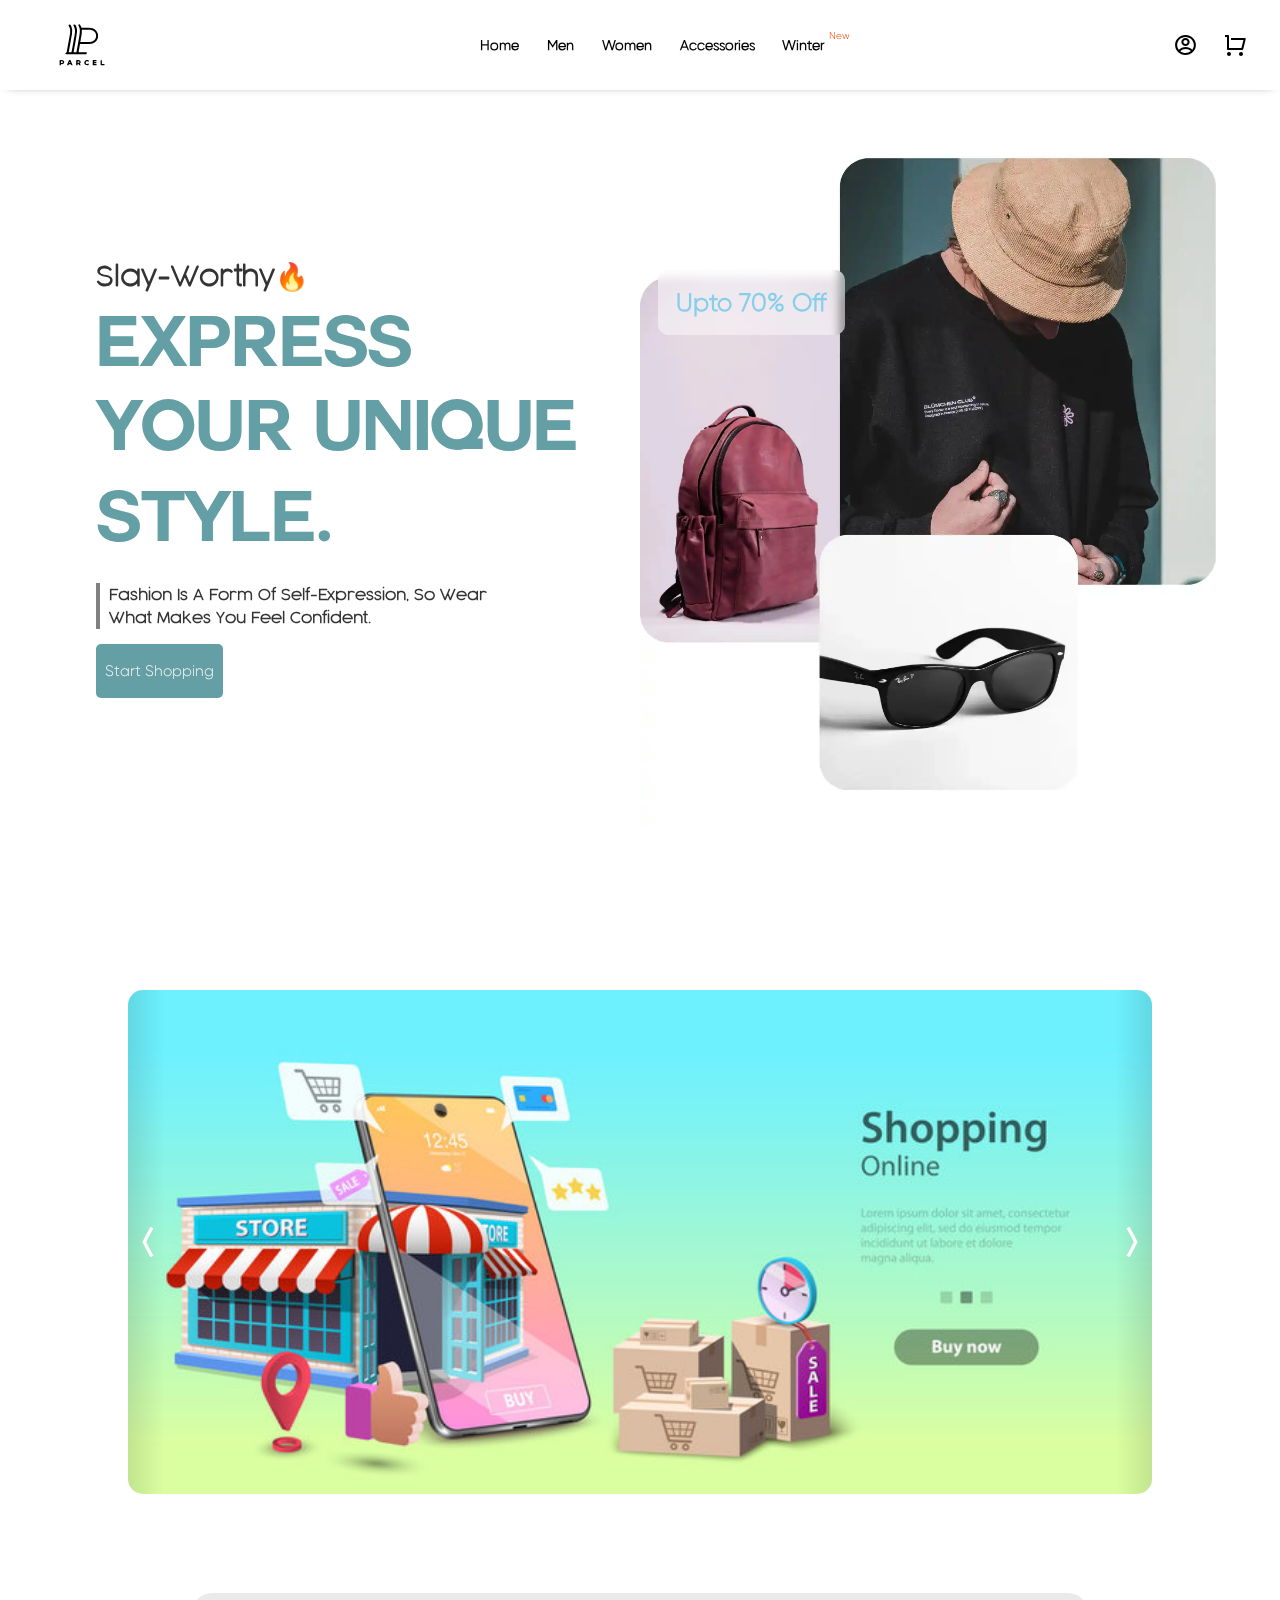
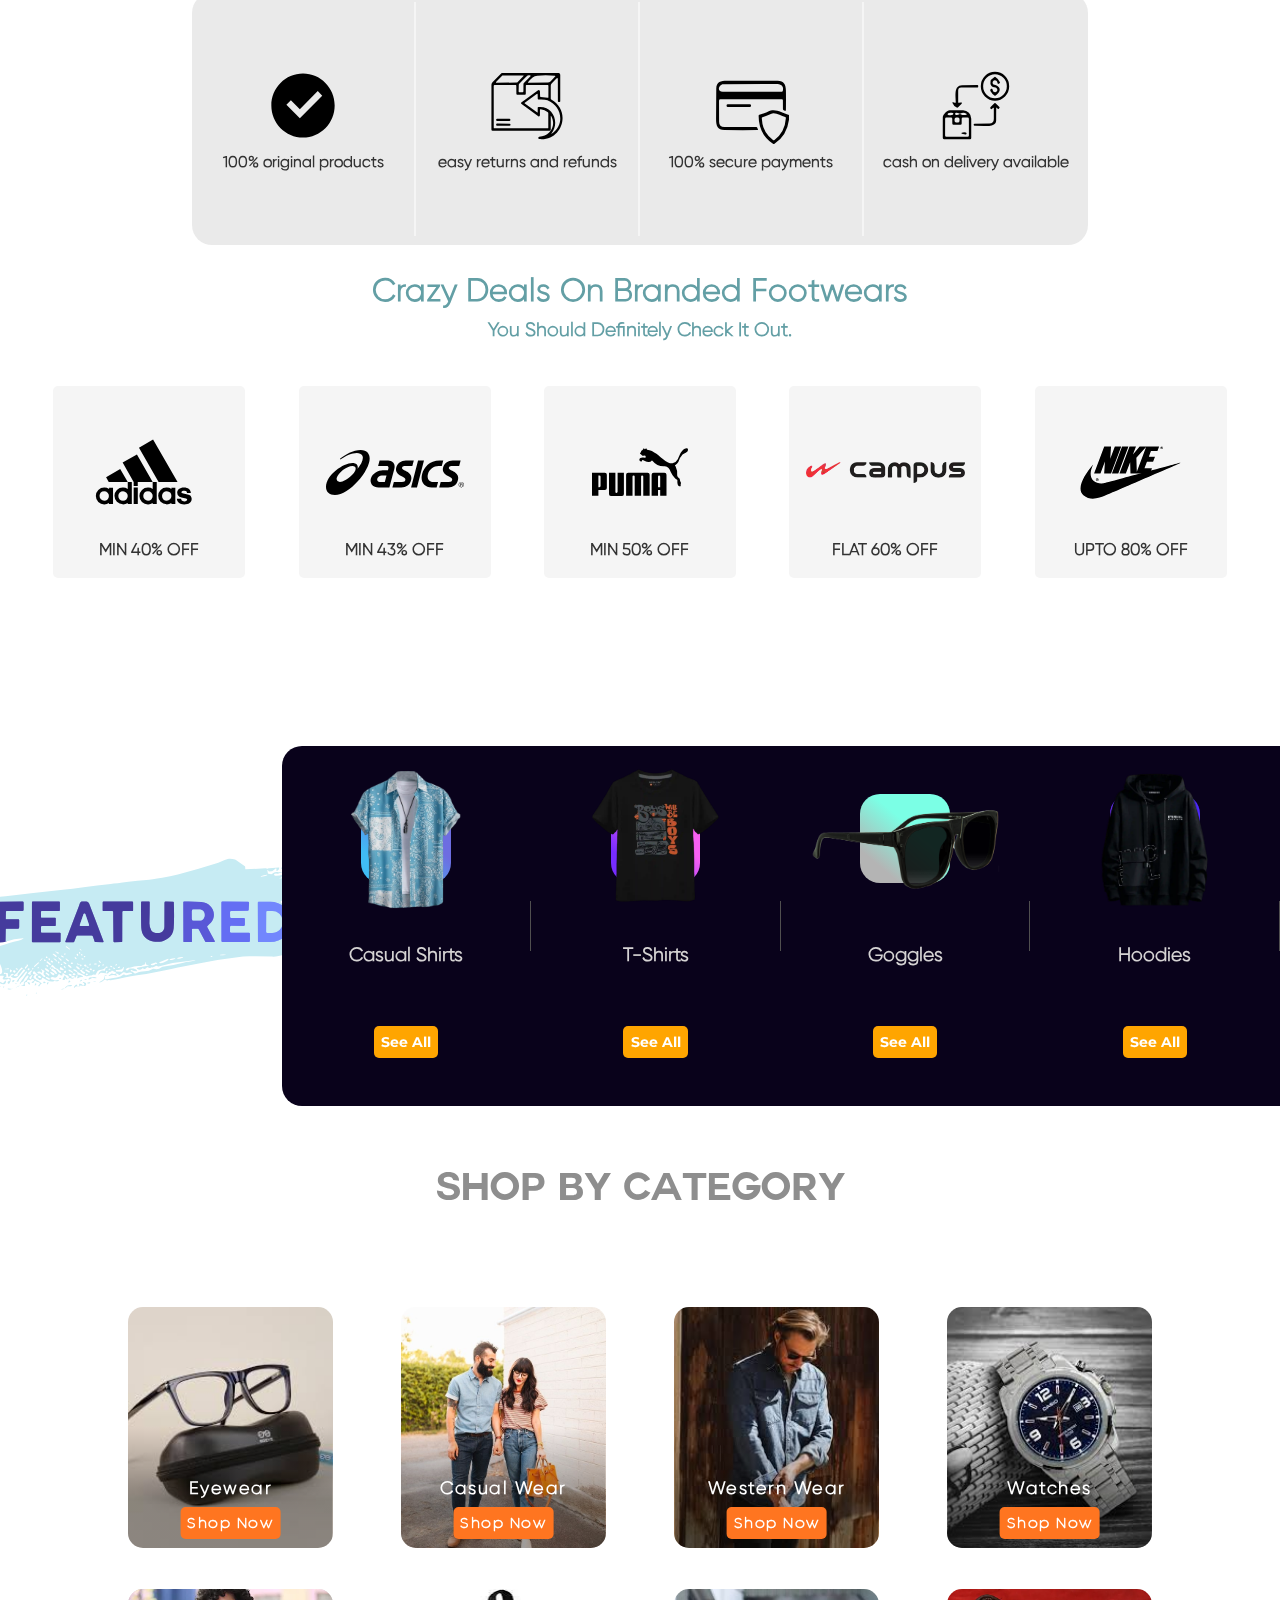
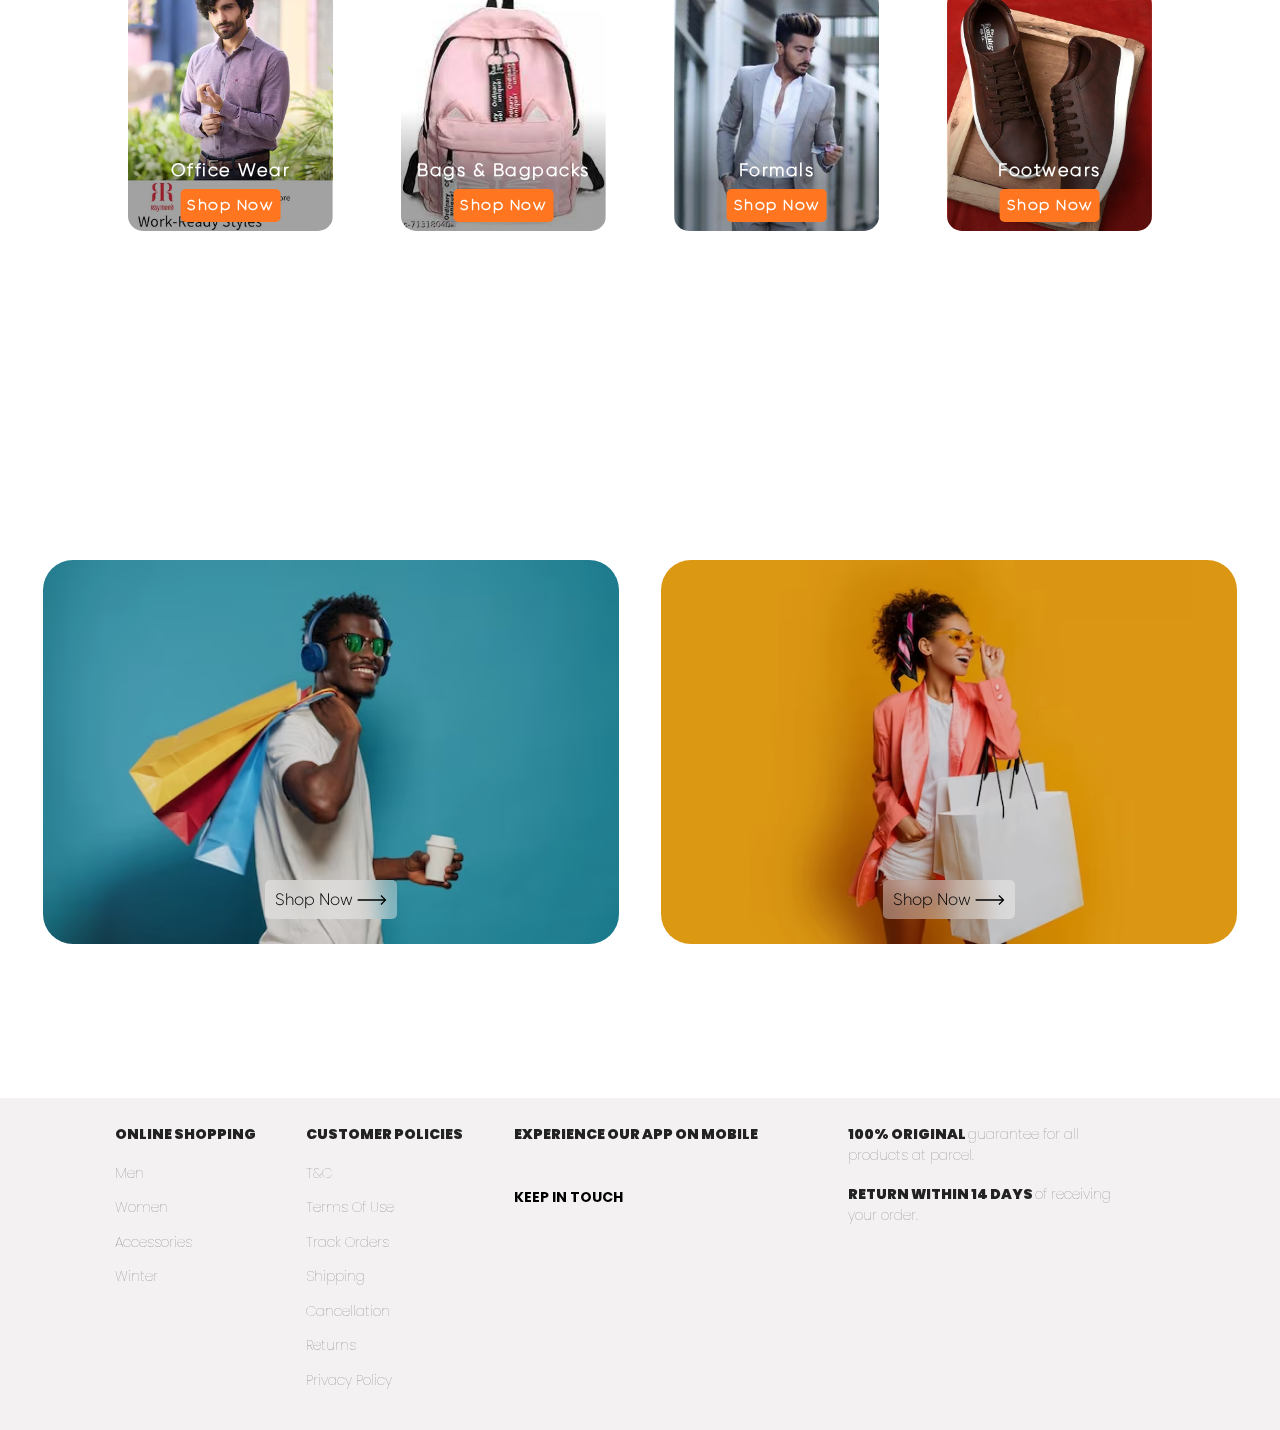
==== index.html @ f8d017c2 "improved layout of men.html and updated women.html" ====
<!DOCTYPE html>
<html lang="en">
<head>
    <meta charset="UTF-8">
    <meta name="viewport" content="width=device-width, initial-scale=1.0">
    <title>Parcel - Ecommerce</title>
    <link rel="stylesheet" href="style.css">
    <link rel="webiste icon" href="assets/logo.jpg" type="image/jpg">
    <script src="script.js" defer></script>
</head>


<body>


    <header>
        <nav>
            <div class="logo">
                <a href="index.html"><img loading="lazy" src="assets/logo.svg" alt=""></a>
            </div>
            <div class="center-nav">
                <li>
                    <ul class="hover">
                        <a href="#home">home</a>
                    </ul>
                    <ul class="hover">
                        <a href="men.html">Men</a>
                    </ul>
                    <ul class="hover ">
                        <a href="women.html">women</a>
                    </ul>
                    <ul class="hover ">
                        <a href="">accessories</a>
                    </ul>
                    <ul class="hover ">
                        <a href="">Winter</a>
                    </ul>
                </li>
            </div>
            <div class="cart">
                <div id="profile">
                    <a href="login.html" class="profile"><img loading="lazy" src="assets/login.svg" alt=""></a>
                    <li data-profile class="hvr ">
                        <ul><a href="login.html">login/signup</a></ul>
                        <ul><a href="">orders</a></ul>
                        <ul><a href="">contact us</a></ul>
                        <ul><a href="">profile</a></ul>
                        <ul><a href="">profile</a></ul>
                    </li>
                </div>
                <a href="" target="_blank" id="cart">
                    <img loading="lazy" src="assets/cart.svg" alt="cart">
                </a>
            </div>
        </nav>
    </header>


    <main id="home">
        <div class="hero">
            <div id="text">
                <h3>Slay-worthy🔥</h3>
                <h1>express your unique style.</h1>
                <h4>Fashion is a form of self-expression, so wear what makes you feel confident.</h4>
                <a href="#choose">start shopping</a>
            </div>
            <div id="image">
                <h2>upto 70% off</h2>
                <img src="assets/landing-photo.webp" alt="">
            </div>
        </div>
        
        <div class="banner-container">

            <div class="img-container">

                <button data-left>

                    <img src="./assets/left-btn.svg" alt="">

                </button>
                
                <div class="imgs">

                    <img src="./assets/banner1.jpg" alt="">
                    
                    <img src="./assets/banner2.jpg" alt="">
                    
                    <img src="./assets/banner3.jpg" alt="">

                </div>
            
                <button data-right>

                    <img src="./assets/right-btn.svg" alt="">

                </button>

            </div>

        </div>
        <div class="section-2">
            <div class="top">
                <div>
                    <img loading="lazy" src="assets/check.svg" alt="">
                    <span>100% original products</span>
                </div>
                <div>
                    <img loading="lazy" src="assets/refund.svg" alt="">
                    <span>easy returns and refunds</span>
                </div>
                <div>
                    <img loading="lazy"  src="assets/secure payment.svg" alt="">
                    <span>100% secure payments</span>
                </div>
                <div>
                    <img loading="lazy" src="assets/cod.svg" alt="">
                    <span>cash on delivery available</span>
                </div>
            </div>
            <div class="hero-2">
                <div>
                    <h1>crazy deals on branded footwears</h1>
                    <h3>you should definitely check it out.</h3>
                </div>
                <div class="featured">
                    <div>
                        <div>
                            <a href=""><img loading="lazy" src="assets/adidas.svg" alt="" id="adidas"></a>
                        </div>
                        <h3>min 40% off</h3>
                    </div>
                    <div>
                        <div>
                            <a href=""><img loading="lazy" src="assets/asics.svg" alt="" id="asics"></a>
                        </div>
                        <h3>min 43% off</h3>
                    </div>
                    <div>
                        <div>
                            <a href=""><img loading="lazy" src="assets/puma.svg" alt="" id="puma"></a>
                        </div>
                        <h3>min 50% off</h3>
                    </div>
                    <div>
                        <div>
                            <a href=""><img loading="lazy" src="assets/campus.webp" alt="" id="campus"></a>
                        </div>
                        <h3>flat 60% off</h3>
                    </div>
                    <div>
                        <div>
                            <a href=""><img loading="lazy" src="assets/nike.svg" alt="" id="nike"></a>
                        </div>
                        <h3>upto 80% off</h3>
                    </div>
                </div>
                <div class="feat">
                    <div class="model">
                        <img loading="lazy" src="assets/featured.svg" alt="">
                    </div>
                    <div class="products">
                        <div>
                            <div id="shirt"><img loading="lazy"  src="assets/shirt.webp" alt=""></div>
                            <h3>casual shirts</h3>
                            <a href="men.html" target="_blank">see all</a>
                        </div>
                        <span></span>
                        <div>
                            <div id="tshirt"><img loading="lazy"  src="assets/tshirt.webp" alt=""></div>
                            <h3>t-shirts</h3>
                            <a href="men.html" target="_blank">see all</a>
                        </div>
                        <span></span>
                        <div>
                            <div id="goggles"><img loading="lazy" src="assets/goggles.webp" alt=""></div>
                            <h3>goggles</h3>
                            <a href="men.html" target="_blank">see all</a>
                        </div>
                        <span></span>
                        <div>
                            <div id="hoodie"><img loading="lazy" src="assets/hoodie.webp" alt="" ></div>
                            <h3>hoodies</h3>
                            <a href="men.html" target="_blank">see all</a>
                        </div>
                        <span></span>
                    </div>
                </div>
            </div>
        </div>
        <div class="section-3">
            <div class="category">
                <div><h1>shop by category</h1></div>
                <div class="items">
                    <div class="part-1">
                        <div class="item">
                            <a href="" target="_blank">
                                <img loading="lazy" src="assets/eyewear.webp" alt="">
                                <h3>Eyewear<br><span>shop now</span></h3>
                                
                            </a>
                        </div>
                        <div class="item">
                            <a href="" target="_blank">
                                <img loading="lazy" src="assets/casual.webp" style="object-position: top;" alt="">
                                <h3>Casual Wear<br><span>shop now</span></h3>
                            </a>
                        </div>
                        <div class="item">
                            <a href="" target="_blank">
                                <img loading="lazy" src="assets/western.webp" style="object-position: top; object-fit: cover;" alt="">
                                <h3>Western Wear<br><span>shop now</span></h3>
                            </a>
                        </div>
                        <div class="item">
                            <a href="" target="_blank">
                                <img loading="lazy" src="assets/watch.webp" alt="">
                                <h3>Watches<br><span>shop now</span></h3>
                            </a>
                        </div>
                    </div>
                    <div class="part-2">
                        <div class="item">
                            <a href="" target="_blank" >
                                <img loading="lazy" src="assets/officewear.webp" style="object-position: top;" alt="">
                                <h3>Office Wear<br><span>shop now</span></h3>
                            </a>
                        </div>
                        <div class="item">
                            <a href="" target="_blank">
                                <img loading="lazy" src="assets/bag-2.webp" alt="">
                                <h3>Bags & Bagpacks<br><span>shop now</span></h3>
                            </a>
                        </div>
                        <div class="item">
                            <a href="" target="_blank">
                                <img loading="lazy" src="assets/formal.webp" style="object-position: top;" alt="">
                                <h3>Formals<br><span>shop now</span></h3>
                            </a>
                        </div>
                        <div class="item">
                            <a href="" target="_blank">
                                <img loading="lazy" src="assets/shoes.webp" alt="">
                                <h3>footwears<br><span>shop now</span></h3>
                            </a>
                        </div>
                    </div>
                </div>
            </div>
        </div>
        <div class="section-4" id="choose">
            <div class="left">
                <a href="men.html">
                    <img src="assets/banner-boy.webp" alt="">
                    <span>
                        <h5>shop now  
                            <svg id="arrow-horizontal"
                            xmlns="http://www.w3.org/2000/svg"
                            width="30"
                            height="10"
                            viewBox="0 0 46 16"
                          >
                          <path id="Path_10"
                          data-name="Path 10"
                          d="M8,0,6.545,1.455l5.506,5.506H-30V9.039H12.052L6.545,14.545,8,16l8-8Z"
                          transform="translate(30)">
                            </path>
                            </svg>
                        </h5
                        >
                    </span>
                </a>
            </div>
            <div class="right">
                <a href="women.html">
                    <img src="assets/banner-girl.webp" alt="">
                    <span>
                        <h5>shop now <svg
                            id="arrow-horizontal"
                            xmlns="http://www.w3.org/2000/svg"
                            width="30"
                            height="10"
                            viewBox="0 0 46 16"
                          ><path
                          id="Path_10"
                          data-name="Path 10"
                          d="M8,0,6.545,1.455l5.506,5.506H-30V9.039H12.052L6.545,14.545,8,16l8-8Z"
                          transform="translate(30)"
                        ></path>
                      </svg> </h5>
                    </span>
                </a>
            </div>
        </div>
    </main>
    <footer>
        <div class="online-shop">
            <div><a href="index.html"><b>online shopping</b></a></div>
            <div><a href="men.html">men</a></div>
            <div><a href="#">women</a></div>
            <div><a href="#">accessories</a></div>
            <div><a href="#">Winter</a></div>
        </div>
        <div class="policy">
            <div><h6><b>customer policies</b></h6></div>
            <div><a href="">T&C</a></div>
            <div><a href="">Terms Of Use</a></div>
            <div><a href="">Track Orders</a></div>
            <div><a href="">Shipping</a></div>
            <div><a href="">Cancellation</a></div>
            <div><a href="">Returns</a></div>
            <div><a href="">Privacy policy</a></div>
        </div>
        <div class="playstore">
            <div>experience our app on mobile</div>
            <div id="playstore"><a href=""><img loading="lazy" src="assets/playstore.svg" alt=""></a></div>
            <div id="appstore"><a href=""><img loading="lazy" src="assets/appstore.svg" alt=""></a></div>
            <div class="social">
                <div><h4>KEEP IN TOUCH</h4></div>
                <div>
                    <a target="_blank" href="https://www.facebook.com/vanshaj.singh.09/"><img loading="lazy" src="assets/fb.svg" alt=""></a>
                    <a target="_blank" href="https://www.twitter.com/vanshaj_18"><img loading="lazy" src="assets/twitter.svg" alt=""></a>
                    <a target="_blank" href="https://www.youtube.com"><img loading="lazy" src="assets/yt.svg" alt=""></a>
                    <a target="_blank" href="https://www.instagram.com/vanshaj__18"><img loading="lazy" src="assets/insta.svg" alt=""></a>
                </div>
            </div>
        </div>
        <div class="original">
            <div id="original"><img loading="lazy" src="assets/original.webp" alt=""><h6><b>100% original <span>guarantee for all products at Parcel.</span></h6></div>
            <div id="return"><img loading="lazy" src="assets/return.webp" alt=""><h6><b>Return within 14 days </b><span>of receiving your order.</span></h6></div>
        </div>
    </footer>
</body>
</html>
---- style.css ----
@import url('https://fonts.googleapis.com/css2?family=Poppins:wght@400&display=swap');
@import url('https://fonts.googleapis.com/css2?family=Montserrat:wght@400&display=swap');

@font-face {
    font-family: cocogoose;
    src: url(assets/fonts/Cocogoose\ Pro-trial.ttf);
}

@font-face {
    font-family: 'cocogoose light';
    src: url(assets/fonts/Cocogoose\ Pro\ Ultralight-trial.ttf);
}

@font-face {
    font-family: couture;
    src: url(assets/fonts/couture-bld.otf);
}

@font-face {
    font-family: gilroy;
    src: url(assets/fonts/Gilroy-ExtraBold.otf);
}

@font-face {
    font-family: gilroy-light;
    src: url(assets/fonts/Gilroy-Light.otf);
}

* {
    margin: 0;
    padding: 0;
    box-sizing: border-box;
    font-family: gilroy-light, sans-serif;
    font-size: 10px;
}

*::selection {
    color: whitesmoke;
    background-color: #639fa5;
}

*:focus{
    outline: none;
}

img::selection{
    background-color: transparent;
}

html{scroll-behavior: smooth;}

html,
body {
    height: 100%;
    width: 100%;
    background-color: white;
}
body{
    transition: filter .2s linear,background .2s;
}
img{
    -webkit-user-drag: none;
}

/* nav starts */

header,
nav {
    height: 10vh;
    width: 100%;
    display: flex;
    align-items: center;
    justify-content: space-between;
    z-index: 9;
    box-shadow: 0 1px 11px -8px grey;
}

nav *{
    font-size: 1.1vmax;
}

header nav>div {
    height: 100%;
    display: flex;
    justify-content: space-evenly;
    align-items: center;
}
nav{
    position: fixed;
    background-color: white;
    padding: 0 20px;
}

.right-nav,
.logo {
    width: 25%;
    justify-content: center;
}

.logo {
    width: 10%;
}

.logo a{
    height: 100%;
    width: 100%;
    display: grid;
    place-content: center;
}

.logo a img {
    height: 8vmax;
}

.center-nav {
    width: 30%;
}

.center-nav>li {
    display: flex;
    width: 100%;
    justify-content: space-around;
    align-items: center;
    text-transform: capitalize;
    height: 100%;
}

.center-nav>li>ul:last-child {
    position: relative;
    text-transform: capitalize;
}

.center-nav>li>ul:last-child>a::before {
    position: absolute;
    content: 'new';
    top: -1.5vh;
    color: orangered;
    font-weight: 100;
    font-size: 1rem;
    border-radius: 8px;
    text-transform: capitalize;
    padding: .5vh;
    left: 100%;
}

.center-nav>li>ul>a {
    text-decoration: none;
    color: black;
    font-weight: 800;
    transition: .1s;
    height: 100%;
}


.center-nav>li>ul>a:hover {
    color: #639fa5;
}

.center-nav>li>ul{
    position: relative;
    height: 100%;
    line-height: 10vh;
}

.cart {
    width: 8%;
    justify-content: space-around;
}

.cart a {
    text-decoration: none;
    display: flex;
    flex-direction: column;
    justify-content: center;
    align-items: center;
    font-size: 1vw;
    font-weight: 600;
    height: 100%;
    color: #000;
    position: relative;
}

.cart a img {
    height: 1.9vw;
    color: rgb(152, 152, 152);
}

#cart span {
    position: absolute;
    right: 0;
    background-color: orangered;
    color: white;
    padding: 2px 4px;
    border-radius: 100px;
    font-size: .8rem;
    top: 50%;
}

.cart #profile{
    position: relative;
    height: 100%;
}

.cart #profile a img{
    height: 1.9vw;
}

.cart #profile li{
    position: absolute;
    top: 10vh;
    width: 12vw;
    list-style-type: none;
    padding: 1vh 0;
    backdrop-filter: blur(12px);
    line-height: 10vh;
    left: 50%;
    transform: translateX(-50%);
    border-radius: 10px;
    display: flex;
    flex-direction: column;
    align-items: start;
    justify-content: center;
    background-color: rgba(126, 126, 126, 0.75);
    opacity: 0;
    visibility: hidden;
}

.cart #profile li:hover{
    opacity: 1;
    visibility: visible;
}

.cart #profile .active{
    opacity: 1;
    visibility: visible;
}

.cart #profile li ul{
    line-height: 2;
    display: flex;
    padding: 0 2vh;
    justify-content: left;
    margin-bottom: 5px;
    width: 100%;
    text-transform: capitalize;
}

.cart #profile li ul:first-child a{
    padding: 0 2vh;
    background-color: #74bac0;
    color: white;
    border: 2px solid #74bac0;
    border-radius: 5px;
    width: 100%;
    transition: .1s linear;
}

.cart #profile li ul:hover {
    background-color: #74bac0;
}
.cart #profile li ul:hover>a{
    color: white;
}
.cart #profile li ul:first-child{
    background-color: transparent;
}

.cart #profile li ul:first-child a:hover{
    background-color: rgb(254, 254, 254);
    border: 2px solid #74bac0;
    color: #74bac0;
}

.cart #profile li ul a{
    color: #fff;
    width: max-content;
    transition: .05s linear;
    display: flex;
    justify-content: left;
    text-align: left;
    font-size: 1.1vw;
}


/* nav ends */

/* hero section starts */

main {
    width: 100%;
    margin-bottom: 10vh;
}

main > *{
    transition: .2s;
}

.hero {
    height: 88vh;
    display: flex;
    width: 90%;
    justify-content: center;
    align-items: center;
    margin: 0 5% 5vh 5%;
}

#text,
#image {
    width: 50%;
    height: 100%;
    display: flex;
    align-items: flex-start;
    flex-direction: column;
    justify-content: center;
}

#text {
    width: 50%;
    height: 80%;
    text-transform: capitalize;
    display: flex;
    flex-direction: column;
    justify-content: center;
    padding: 3vh 3.6vh;
}

#text >*{
    margin-bottom: 1.2vw;
}

#text h3 {
    font-size: 2.1vmax;
    letter-spacing: -0.1px;
    font-family: "cocogoose light";
    font-weight: 900;
    color: #333;
}

#text h1 {
    font-size: 5.5vmax;
    width: 100%;
    color: #639fa5;
    font-family: couture;
    letter-spacing: -2px;
}

#text h4 {
    width: 80%;
    font-family: "cocogoose light";
    font-weight: 900;
    font-size: 1.2vmax;
    line-height: 1.5;
    border-left: 4px solid grey;
    padding-left: 1vh;
    color: #333;
}

#text a {
    height: 6vh;
    width: fit-content;
    border-radius: 5px;
    text-decoration: none;
    display: flex;
    align-items: center;
    padding: 1.5vh 1vh;
    font-size: 1.2vmax;
    background-color: #639fa5;
    color: whitesmoke;
    transition: .2s;
}

#text a:hover {
    background-color: #3b757a;
}

#image {
    position: relative;
    justify-content: center;
    align-items: center;
}

#image h2 {
    position: absolute;
    z-index: 2;
    padding: 2vh;
    top: 20vh;
    left: 2vh;
    font-size: 2.5rem;
    color: skyblue;
    text-transform: capitalize;
    background-color: rgba(255, 255, 255, 0.447);
    backdrop-filter: blur(5px);
    -webkit-backdrop-filter: blur(5px);
    border-radius: 10px;
}

#image img {
    height: 100%;
    width: 100%;
    object-fit: contain;
    object-position: center;
}

.banner-container{
    width: 100%;
    height: 70dvh;
    padding: 7vh 0;
    display: flex;
    align-items: center;
    justify-content: center;
}



.img-container{
    width: 80%;
    height: 100%;
    display: flex;
    overflow: hidden;
    border-radius: 15px;
    position: relative;
}

.img-container button{
    position: absolute;
    top: 50%;
    z-index: 8;
    width: 4%;
    display: flex;
    height: 100%;
    transform: translateY(-50%);
    border: none;
    background: linear-gradient(to right, rgba(0, 0, 0, 0.105) 0%, transparent 90%);
    transition: .2s linear;
}


.img-container>button:last-child{
    right: 0;
    background: linear-gradient(to left, rgba(0, 0, 0, 0.105) 0%, transparent 90%);
}

.img-container button img{
    width: 100%;
    display: block;
    position: absolute;
    top: 50%;
    transform: translateY(-50%);
    object-position: center;
    object-fit: contain;
}

.img-container button:active > img{
    transform: translateY(-50%) scale(.9);
}

.img-container::-webkit-scrollbar{
    display: none;
}

.img-container > .imgs{
    width: 100%;
    height: 100%;
    display: inline-block;
    position: relative;
}

.img-container img{
    width: 100%;
    object-position: bottom;
    object-fit: fill;
    display: block;
    cursor: pointer;
    position: absolute;
    transition: .3s transform linear;
}


.section-2 {
    min-height: 100vh;
    width: 100%;
    padding-top: 4vh;
    display: flex;
    align-items: center;
    flex-direction: column;
}

.top {
    display: flex;
    justify-content: center;
    align-items: center;
    height: 28vh;
    border-radius: 20px;
    width: 70%;
    padding: 1vh 0;
    background-color: rgba(220, 220, 220, 0.592);
    margin-bottom: 3vh;
}

.top div {
    width: 25%;
    border-right: 2px solid whitesmoke;
    height: 100%;
    display: flex;
    justify-content: center;
    flex-direction: column;
    align-items: center;
}

.top>div:last-child {
    border: none;
}

.top div span {
    color: #333;
    font-weight: 600;
    font-size: 1.2vw;
}

.top>div>img {
    height: 6vw;
    margin-bottom: 1vh;
}

.hero-2 {
    width: 100%;
}

.hero-2>div:first-child {
    display: flex;
    flex-direction: column;
    justify-content: center;
    align-items: center;
    text-transform: capitalize;
    margin-bottom: 3vh;
    color: #639fa5;
}

.hero-2 div h1 {
    margin-bottom: 1vh;
    font-size: 2.5vw;
}

.hero-2 div h3 {
    font-size: 1.5vw;
}

.featured {
    height: 40vh;
    width: 100%;
    display: flex;
    justify-content: space-evenly;
    margin-top: 5vh;
}

.featured>div {
    width: 15%;
    display: flex;
    justify-content: center;
    align-items: center;
    flex-direction: column;
    background-color: whitesmoke;
    height: 15vw;
    border-radius: 5px;
    transition: .1s;
}

.featured>div h3 {
    text-transform: uppercase;
    color: #333;
    font-size: 1.3vw;
    font-weight: 900;
}

.featured>div>div {
    height: 70%;
    width: 90%;
    display: flex;
    justify-content: center;
    align-items: center;
    overflow: hidden;
}

.featured div a {
    display: flex;
    flex-direction: column;
    justify-content: center;
    align-items: center;
}

.featured div a #adidas {
    height: 10vw;
    object-fit: cover;
    object-position: center;
}

.featured div a #asics {
    height: 3.5vw;
    object-fit: cover;
    object-position: center;
}

.featured div a #puma {
    height: 10vw;
}

.featured div a #campus {
    height: 1.7vw;
}

.featured div a #nike {
    height: 8vw;
    mix-blend-mode: darken;
}

.featured>div:hover {
    background-color: rgb(236, 236, 236);
}

.feat {
    height: 40vh;
    display: flex;
    width: 100%;
    justify-content: space-between;
    align-items: center;
}

.feat .model {
    width: 22%;
    height: 100%;
    display: flex;
    align-items: center;
    justify-content: center;
    text-transform: uppercase;
}

.feat .model img {
    height: 100%;
}

.feat .products {
    width: 78%;
    height: 100%;
    background-color: #09021b;
    padding: 2vh 0;
    border-radius: 20px 0 0 20px;
    display: flex;
    justify-content: center;
    align-items: center;
    overflow: hidden;
}

.products>div {
    width: 25%;
    height: 100%;
    display: flex;
    align-items: center;
    justify-content: space-around;
    flex-direction: column;
}

.products span {
    height: 5rem;
    width: 1px;
    background-color: rgb(80, 79, 79);
}

.products>div>div {
    position: relative;
    height: 7vw;
    border-radius: 20px;
    width: 7vw;
    background-position: center;
    background-size: fill;
}

.products>div>h3 {
    color: rgb(213, 211, 211);
    font-family: gilroy-light;
    /* font-family: 'Poppins'; */
    font-weight: 900;
    font-size: 1.5vw;
    text-transform: capitalize;
}

.products>div>div img {
    height: 11vw;
    top: 50%;
    left: 50%;
    transform: translate(-50%, -50%);
    position: absolute;
    object-fit: contain;
}
#hoodie img{
    height: 13vw;
    top: 45%;
}

.products div #shirt {
    background: linear-gradient(-140deg, rgb(109, 109, 225) 40%, rgb(64, 188, 245) 80%);

}

.products div #goggles {
    background: linear-gradient(-140deg, rgb(123, 255, 229) 40%, rgb(180, 180, 180) 80%);
}

.products div #tshirt {
    background: linear-gradient(-140deg, rgb(247, 96, 242) 40%, rgb(118, 44, 255) 80%);
}

.products div #hoodie {
    background: linear-gradient(-140deg, rgb(77, 41, 255) 40%, rgb(164, 64, 245) 80%);
}

.products>div>a {
    text-decoration: none;
    font-family: montserrat, sans-serif;
    color: white;
    font-weight: 700;
    font-size: 1.1vw;
    text-transform: capitalize;
    transition: .2s;
    background-color: orange;
    padding: .8vh;
    border-radius: 5px;
}

.section-3 {
    width: 100%;
}

.category {
    padding-top: 1vh;
    min-height: 100vh;
    width: 100%;
    display: flex;
    flex-direction: column;
    align-items: center;
}

.category>div:first-child{
    margin: 6vh 0;
}

.category h1 {
    font-size: 3vw;
    font-family: couture;
    height: 8vh;
    font-weight: 900;
    color: #8e8e8e;
}

.items {
    height: 45vw;
    width: 80%;
    /* padding: 0 2vh; */
    display: flex;
    flex-direction: column;
    flex-wrap: wrap;
    align-items: center;
    justify-content: space-evenly;
}

.part-1, .part-2{
    display: flex;
    width: 100%;
    height: 47%;
    justify-content: space-between;
}

.item{
    width: 16vw;
    height: 18.9vw;
    position: relative;
    border-radius: 15px;
    overflow: hidden;
    transition: .1s;
    background-position: top !important;
    background-size: cover !important;
    background-repeat: no-repeat !important;
}

.item>a {
    height: 100%;
    width: 100%;
    color: white;
    display: flex;
    position: relative;   
}

.item:hover {
    box-shadow: 0 0 12px -2px #999;
    transform: scale(1.01);
}

.item a h3 {
    position: absolute;
    text-align: center;
    padding: 1vh;
    width: 100%;
    background: linear-gradient(to top, rgba(0, 0, 0, 0.365) 40%, transparent);
    bottom: 0;
    left: 50%;
    transform: translatex(-50%);
    font-family: gilroy-light;
    text-transform: capitalize;
    font-weight: 900;
    letter-spacing: 1.5px;
    height: 50%;
    display: flex;
    align-items: center;
    flex-direction: column;
    justify-content: flex-end;
    font-size: 1.4vw;
    z-index: 2;
}

.item a h3 span {
    font-family: 'cocogoose light';
    font-size: 1vw;
    background-color: rgb(255, 117, 32);
    padding:.8vh;
    border-radius: 5px;
    margin-top: 1vh;
}

.item a img {
    height: 100%;
    width: 100%;
    object-fit: cover;
    object-position: center;
    opacity: 0;
}

.item.loaded > a > img{
    opacity: 1;
}

.section-4{
    height: 40vw;
    width: 100%;
    margin: 10vh 0;
    display: flex;
    align-items: center;
    justify-content: space-evenly;
}

.right, .left{
    height: 30vw;
    width: 45%;
    border-radius: 30px;
    overflow: hidden;
    display: inline-block;
}

.section-4>div a{
    height: 100%;
    width: 100%;
    display: flex;
    position: relative;
}

.section-4>div a img{
    height: 100%;
    width: 100%;
    object-fit: cover;
    object-position: center;
    transition: .2s ease;
    filter: brightness(.9);
    -webkit-filter: brightness(.9);
}

.section-4>div:hover{
    box-shadow: 2px 2px 17px #828282,
             -2px -2px 17px #ffffff;
    transition: .1s linear;
}

.section-4>div:hover > a img{
    filter: brightness(1);
    -webkit-filter: brightness(1);
}

.section-4>div a span{
    position: absolute;
    display: flex;
    flex-direction: column;
    justify-content: space-between;
    height: 5vw;
    min-width: 7vw;
    align-items: center;
    bottom: 0;
    font-family: "Poppins";
    text-transform: capitalize;
    left: 50%;
    transform: translateX(-50%);
}

.section-4>div a span h5{
    color: black;
    background-color: rgba(255, 255, 255, 0.372);
    padding: 10px;
    font-weight: 100;
    width: inherit;
    font-size: 1.3vw;
    border-radius: 5px;
    backdrop-filter: blur(10px);
    -webkit-backdrop-filter: blur(10px);
}

.section-4>div a span h5 svg{
    transition: .1s linear;
}

.section-4>div:hover > a span h5 svg{
    transform: translateX(8px);
}

.section-4 .for{
    background-color: white;
    font-weight: 900;
    color: black;
}

footer {
    height: max-content;
    padding: 2vw 7vw;
    width: 100%;
    background-color: rgb(243, 241, 241);
    display: flex;
    align-items: flex-start;
    justify-content: space-around;
}

footer *{
    font-family: "Poppins", sans-serif;
}

.online-shop, .policy {
    min-height: 80%;
    width: fit-content;
    display: flex;
    align-items: start;
    flex-direction: column;
}

footer>div>div{
    margin-bottom: 1.5vh;
}

footer>div>div a {
    text-decoration: none;
    font-size: 1.1vw;
    font-weight: 100;
    color: #858585;
    -webkit-font-smoothing: antialiased;
    text-transform: capitalize;
}

footer>div>div:first-child a b,footer>div>div:first-child h6 b,footer>div> div:first-child, #return h6 b{
    text-transform: uppercase;
    -webkit-font-smoothing: antialiased;
    font-size: 1.1vw;
    color: #222;
    font-weight: 900;
}
footer>div> div:first-child{
    margin-bottom: 2vh;
}

.playstore, .original{
    width: 25%;
    min-height: 20vh;
}

#playstore a, #appstore a{
    overflow: hidden;
    border-radius: 8px;
    display: grid;
    place-content: center;
}

#appstore a img{
    width: 8vw;
}
.playstore div{
    display: inline-block;
    font-weight: bold;
}
#playstore a img{
    width: 9vw;
}

.original>div img{
    height: 3rem;
    margin-right: 1vh;
}

#return img{
    margin-right: 1vh;
    height: 3.3rem;
}

.original div{
    display: flex;
    justify-content: center;
    align-items: center;
}

#original h6, #return h6{
    color: #222;
    text-transform: uppercase;
}

#original h6 span, #return h6 span{
    text-transform: lowercase;
    color: #858585;
    font-weight: 100;
    font-size: 1.1vw;
}

.social{
    width: 70%;
    height: 10vh;
    display: flex;
    justify-content: space-between;
}

.social div h4{
    font-size: 1.1vw;
}

.social div:last-child{
    width: 100%;
    height: 60%;
    display: flex;
}

.social div:last-child a{
    width: fit-content;
    height: 100%;
    display: inline-block;
    display: flex;
    align-items: center;
    justify-content: flex-start;
    margin-right: .5vh;
}

.social div:last-child a img{
    height: 1.8vw;
    object-fit: contain;
    object-position: center;
}
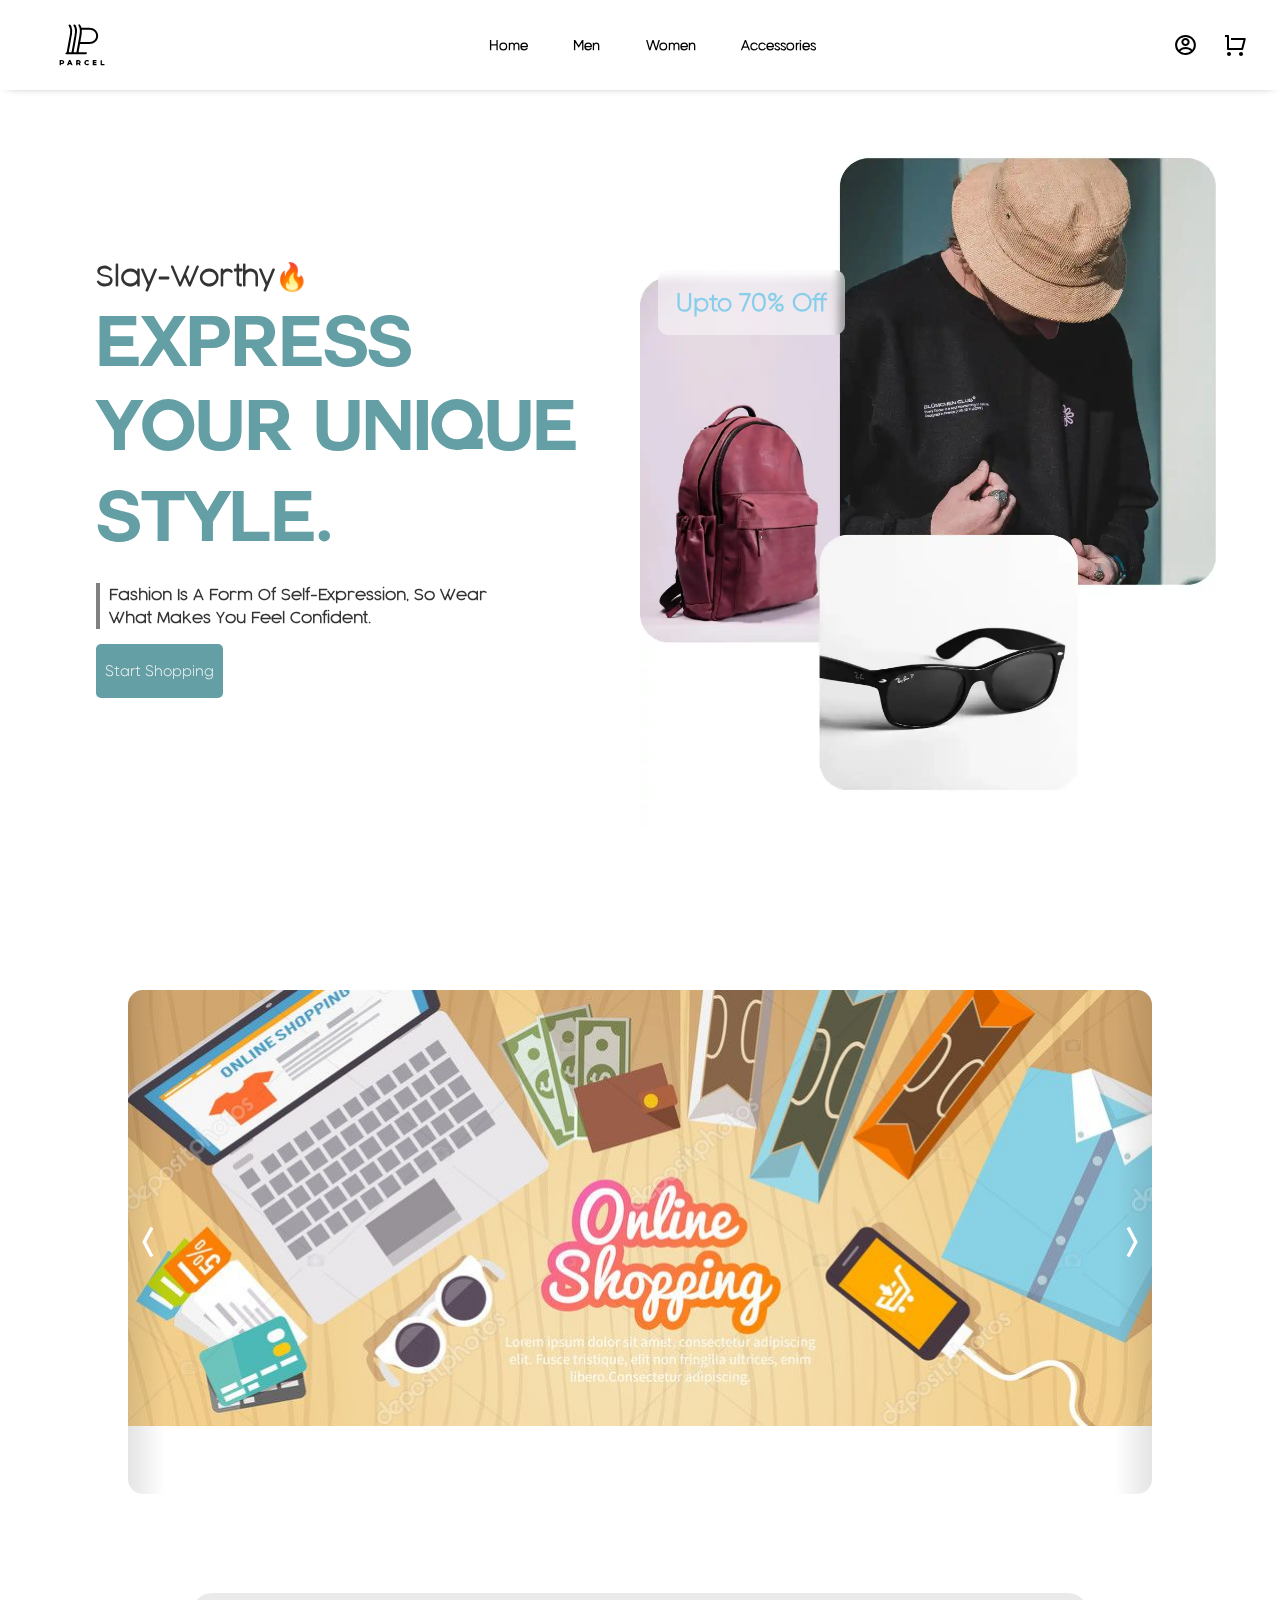
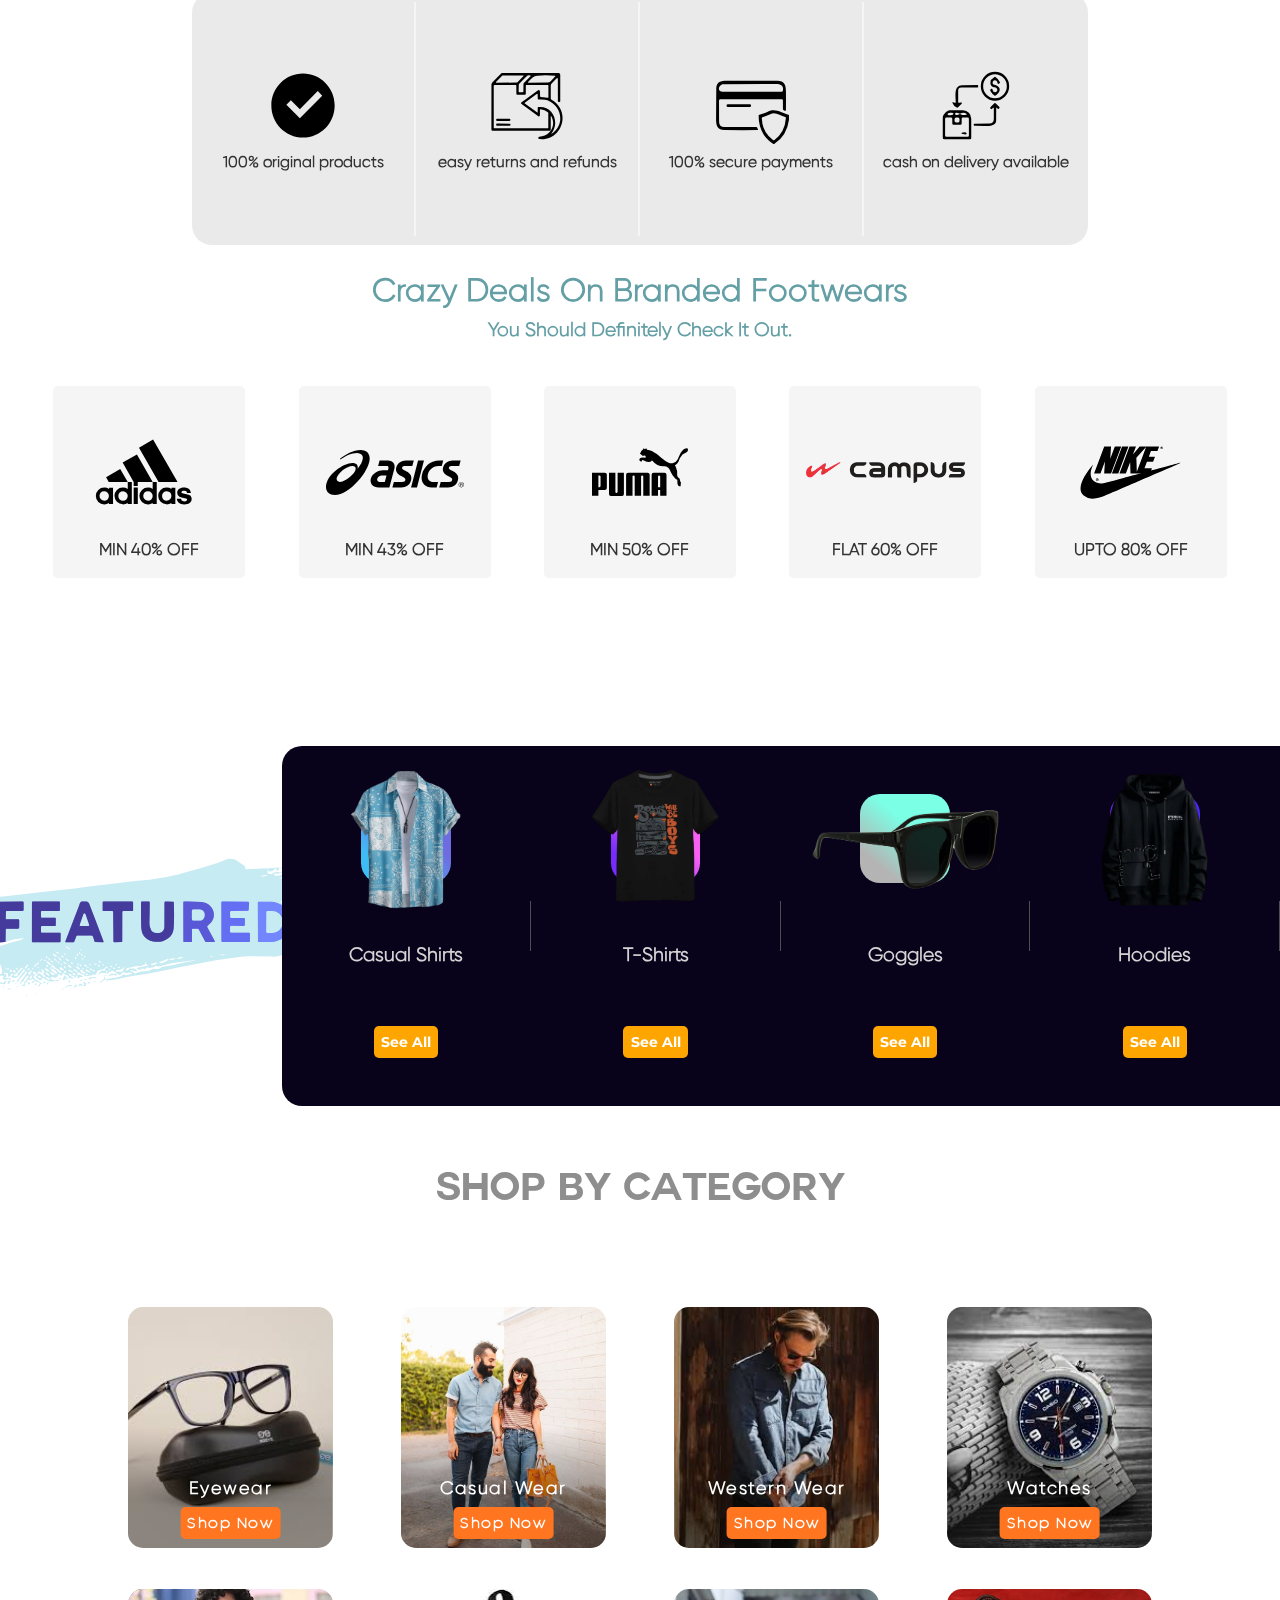
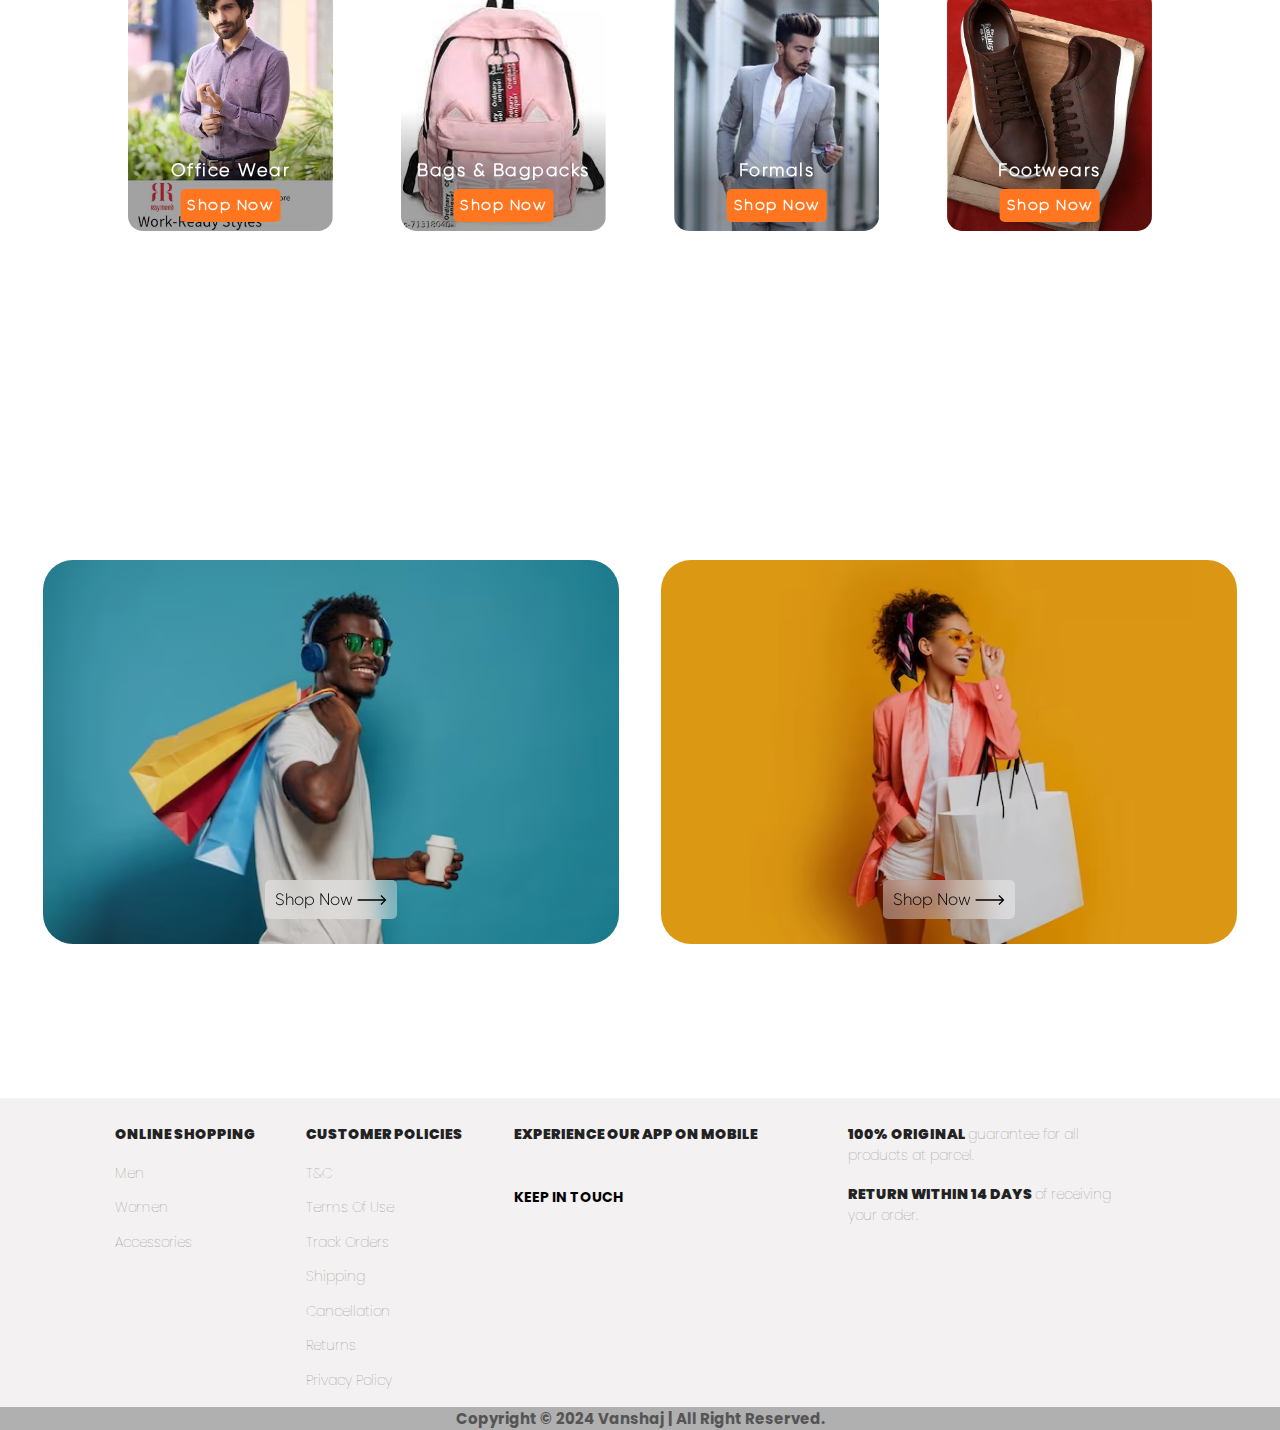
==== commit f6641ff3: "added and improved layout" ====
--- a/index.html
+++ b/index.html
@@ -31,9 +31,6 @@
                     </ul>
                     <ul class="hover ">
                         <a href="">accessories</a>
-                    </ul>
-                    <ul class="hover ">
-                        <a href="">Winter</a>
                     </ul>
                 </li>
             </div>
@@ -299,7 +296,6 @@
             <div><a href="men.html">men</a></div>
             <div><a href="#">women</a></div>
             <div><a href="#">accessories</a></div>
-            <div><a href="#">Winter</a></div>
         </div>
         <div class="policy">
             <div><h6><b>customer policies</b></h6></div>
@@ -329,6 +325,9 @@
             <div id="original"><img loading="lazy" src="assets/original.webp" alt=""><h6><b>100% original <span>guarantee for all products at Parcel.</span></h6></div>
             <div id="return"><img loading="lazy" src="assets/return.webp" alt=""><h6><b>Return within 14 days </b><span>of receiving your order.</span></h6></div>
         </div>
+        <div class="copyright">
+            copyright &copy; 2024 vanshaj | all right reserved.
+        </div>
     </footer>
 </body>
 </html>--- a/style.css
+++ b/style.css
@@ -128,19 +128,6 @@
 .center-nav>li>ul:last-child {
     position: relative;
     text-transform: capitalize;
-}
-
-.center-nav>li>ul:last-child>a::before {
-    position: absolute;
-    content: 'new';
-    top: -1.5vh;
-    color: orangered;
-    font-weight: 100;
-    font-size: 1rem;
-    border-radius: 8px;
-    text-transform: capitalize;
-    padding: .5vh;
-    left: 100%;
 }
 
 .center-nav>li>ul>a {
@@ -208,7 +195,7 @@
 .cart #profile li{
     position: absolute;
     top: 10vh;
-    width: 12vw;
+    width: 11vw;
     list-style-type: none;
     padding: 1vh 0;
     backdrop-filter: blur(12px);
@@ -220,9 +207,11 @@
     flex-direction: column;
     align-items: start;
     justify-content: center;
-    background-color: rgba(126, 126, 126, 0.75);
+    background-color: whitesmoke;
     opacity: 0;
     visibility: hidden;
+    box-shadow: 5px 5px 17px 0px #828282;
+    /* 0px 0px 17px #ffffff; */
 }
 
 .cart #profile li:hover{
@@ -272,7 +261,7 @@
 }
 
 .cart #profile li ul a{
-    color: #fff;
+    color: #333;
     width: max-content;
     transition: .05s linear;
     display: flex;
@@ -776,9 +765,9 @@
     border-radius: 15px;
     overflow: hidden;
     transition: .1s;
-    background-position: top !important;
-    background-size: cover !important;
-    background-repeat: no-repeat !important;
+    background-position: top;
+    background-size: cover;
+    background-repeat: no-repeat ;
 }
 
 .item>a {
@@ -790,7 +779,8 @@
 }
 
 .item:hover {
-    box-shadow: 0 0 12px -2px #999;
+    box-shadow: 7px 7px 17px #adadad,
+                -7px -7px 17px #ffffff;
     transform: scale(1.01);
 }
 
@@ -931,6 +921,7 @@
     display: flex;
     align-items: flex-start;
     justify-content: space-around;
+    position: relative;
 }
 
 footer *{
@@ -1053,3 +1044,15 @@
     object-position: center;
 }
 
+.copyright{
+    width: 100%;
+    font-size: 15px;
+    color: #555;
+    position: absolute;
+    bottom: 0;
+    left: 0;
+    background-color: rgb(176, 176, 176);
+    display: flex;
+    justify-content: center;
+    text-transform: capitalize;
+}
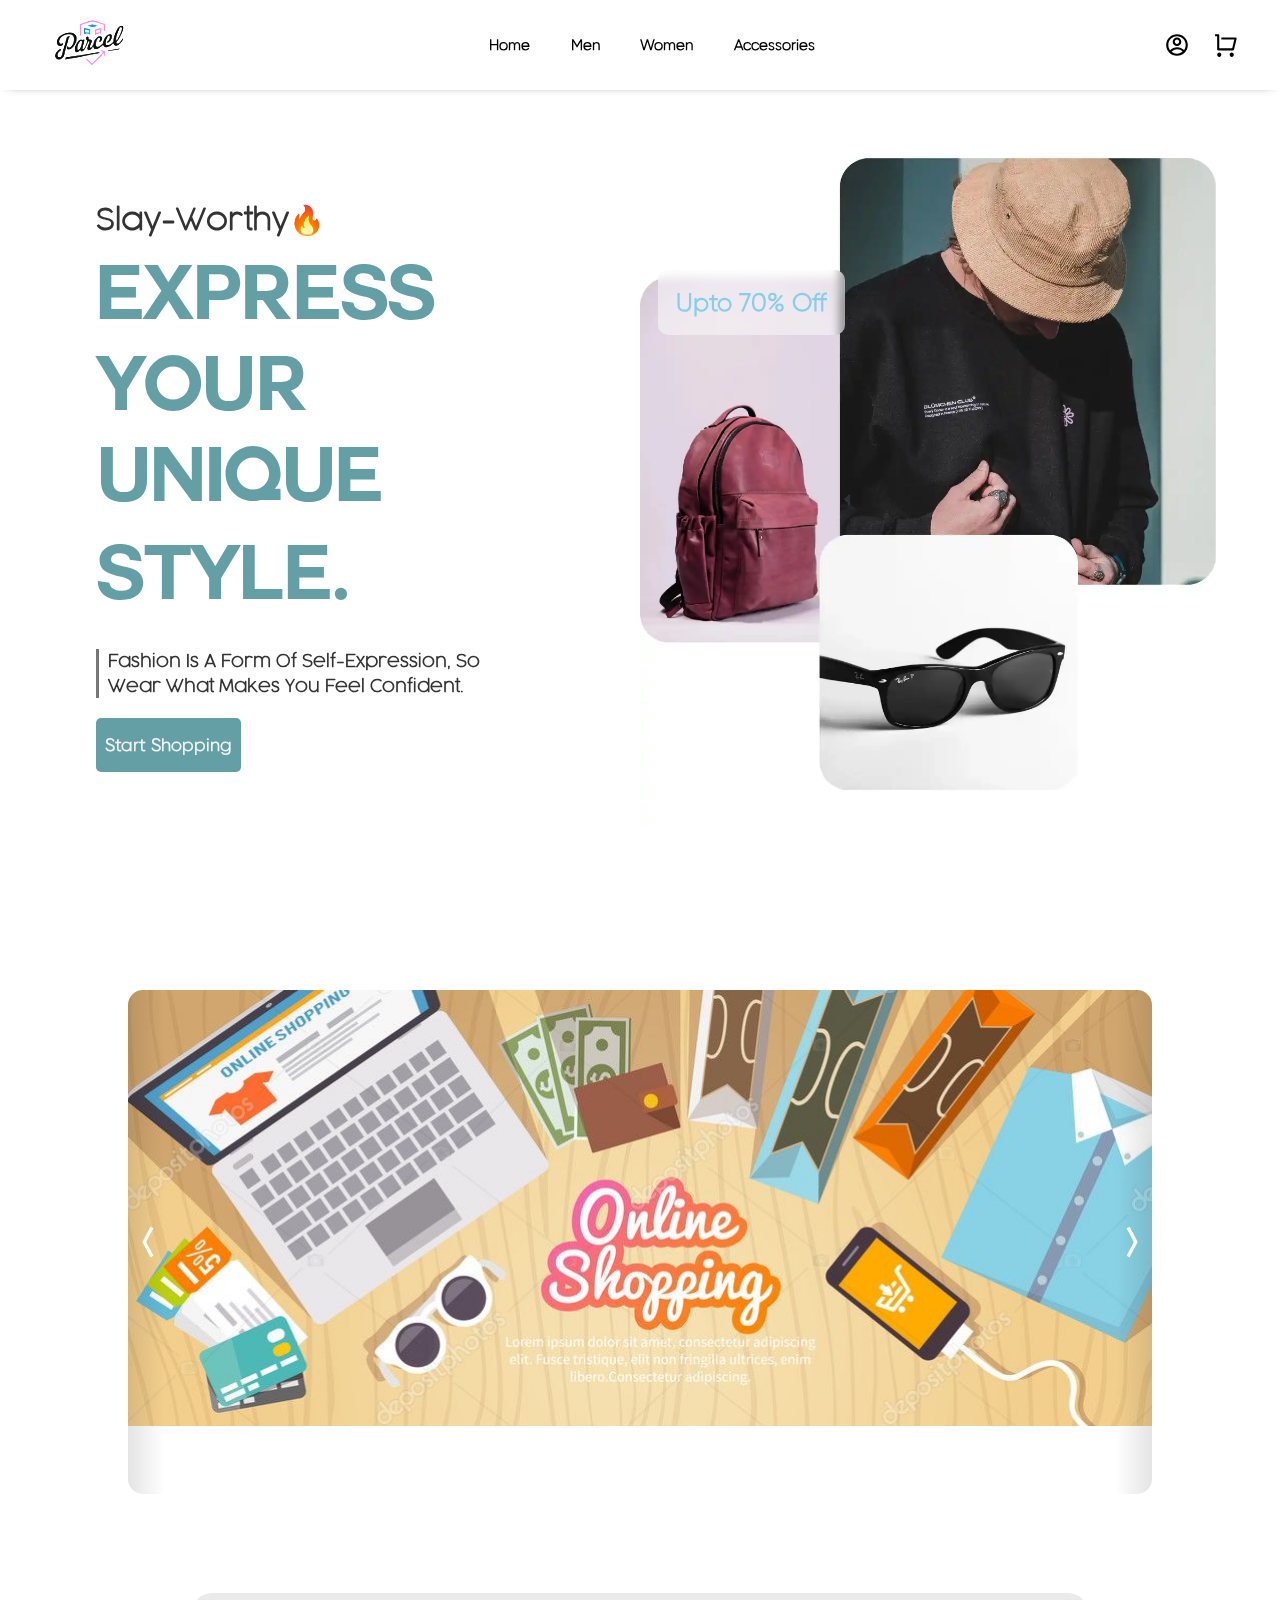
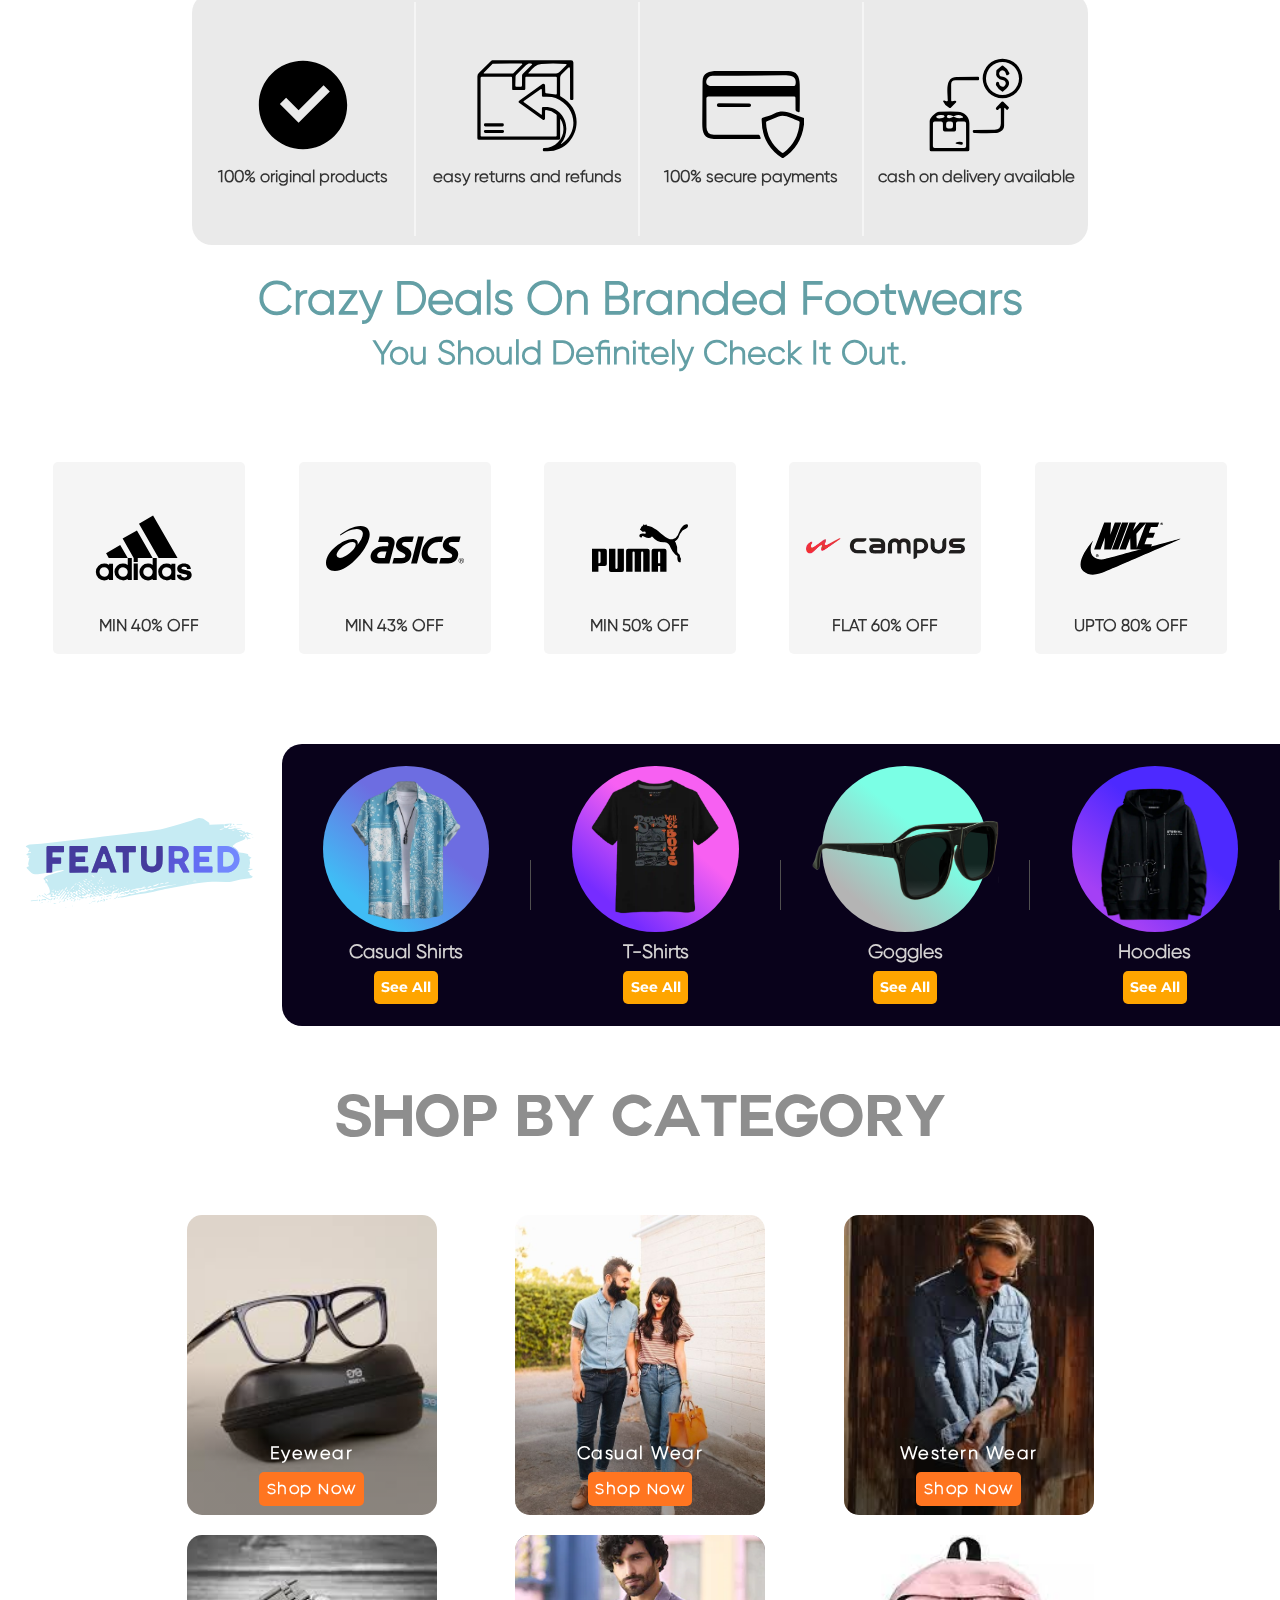
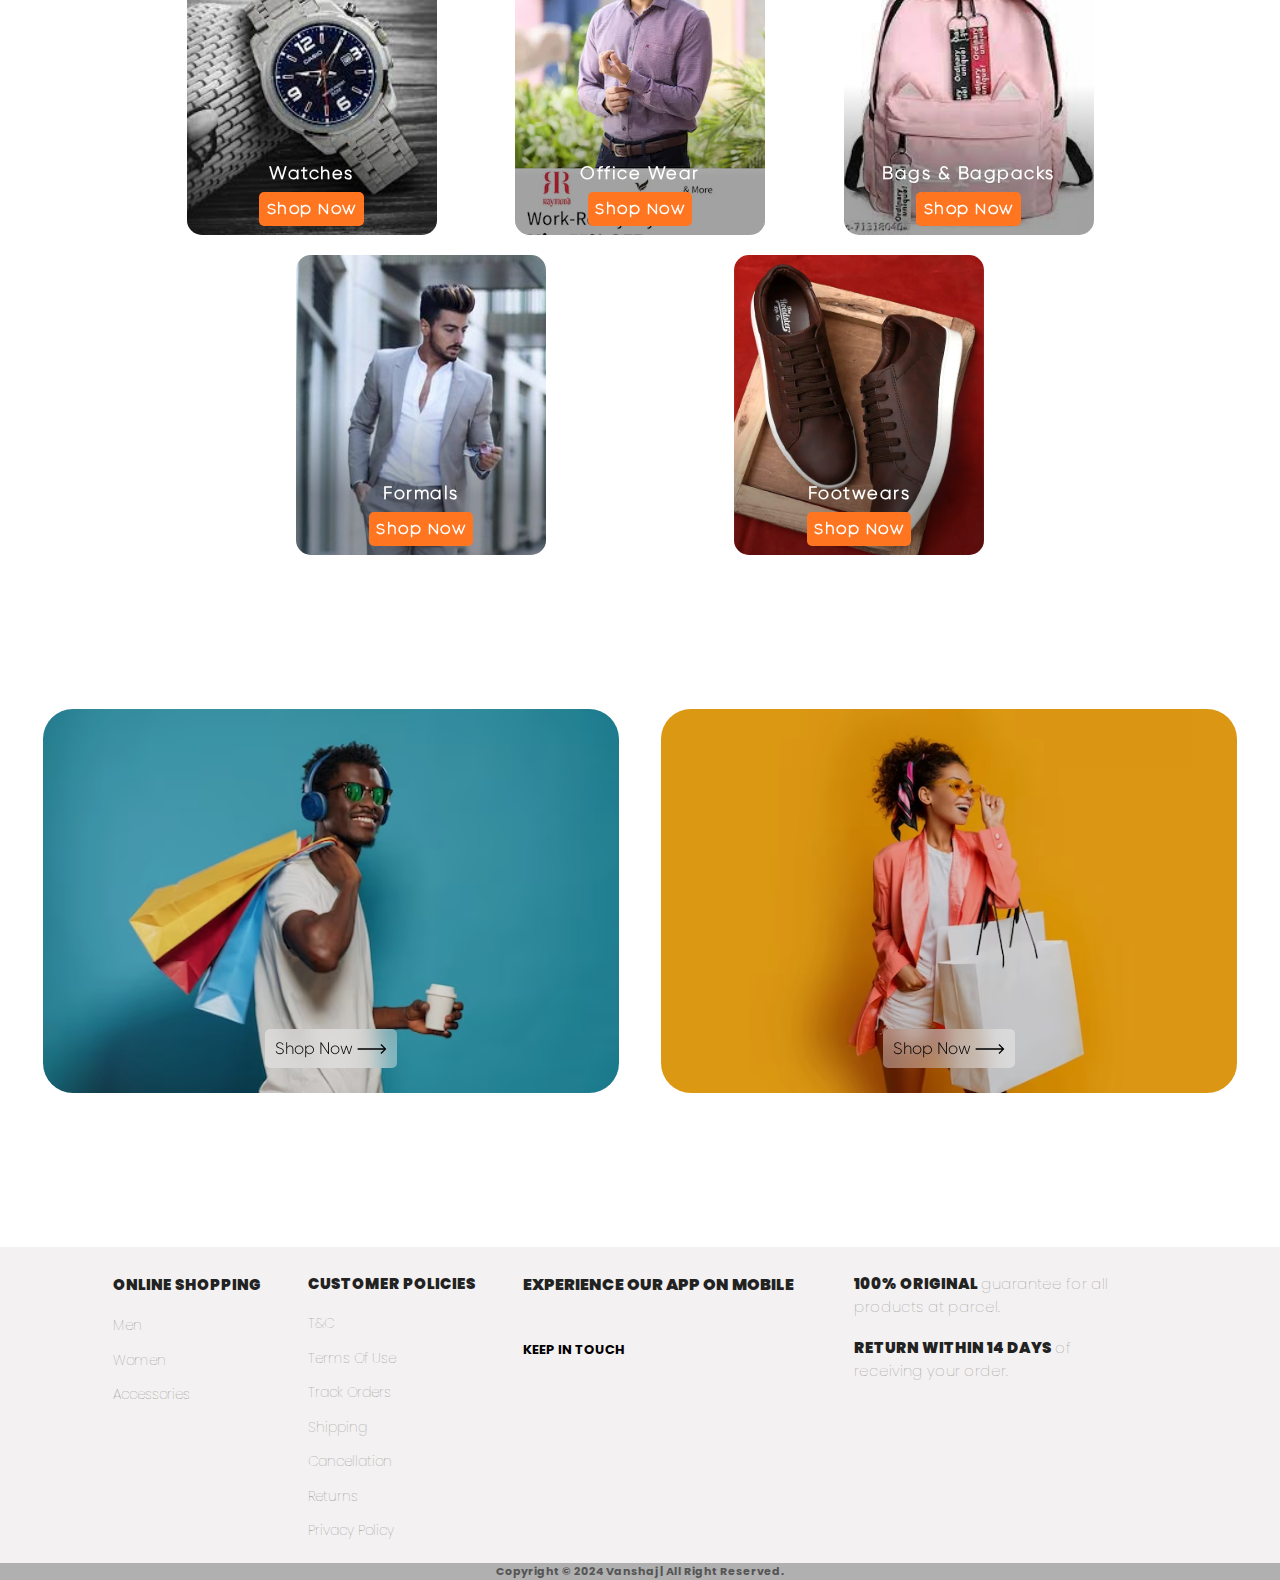
==== commit 1a95037e: "adjusted fonts sizes" ====
--- a/index.html
+++ b/index.html
@@ -1,5 +1,6 @@
 <!DOCTYPE html>
 <html lang="en">
+
 <head>
     <meta charset="UTF-8">
     <meta name="viewport" content="width=device-width, initial-scale=1.0">
@@ -16,7 +17,7 @@
     <header>
         <nav>
             <div class="logo">
-                <a href="index.html"><img loading="lazy" src="assets/logo.svg" alt=""></a>
+                <a href="index.html"><img loading="lazy" src="assets/logo.png" alt=""></a>
             </div>
             <div class="center-nav">
                 <li>
@@ -57,7 +58,7 @@
         <div class="hero">
             <div id="text">
                 <h3>Slay-worthy🔥</h3>
-                <h1>express your unique style.</h1>
+                <h1>express <br> your unique <br> style.</h1>
                 <h4>Fashion is a form of self-expression, so wear what makes you feel confident.</h4>
                 <a href="#choose">start shopping</a>
             </div>
@@ -66,7 +67,7 @@
                 <img src="assets/landing-photo.webp" alt="">
             </div>
         </div>
-        
+
         <div class="banner-container">
 
             <div class="img-container">
@@ -76,17 +77,17 @@
                     <img src="./assets/left-btn.svg" alt="">
 
                 </button>
-                
+
                 <div class="imgs">
 
                     <img src="./assets/banner1.jpg" alt="">
-                    
+
                     <img src="./assets/banner2.jpg" alt="">
-                    
+
                     <img src="./assets/banner3.jpg" alt="">
 
                 </div>
-            
+
                 <button data-right>
 
                     <img src="./assets/right-btn.svg" alt="">
@@ -107,7 +108,7 @@
                     <span>easy returns and refunds</span>
                 </div>
                 <div>
-                    <img loading="lazy"  src="assets/secure payment.svg" alt="">
+                    <img loading="lazy" src="assets/secure payment.svg" alt="">
                     <span>100% secure payments</span>
                 </div>
                 <div>
@@ -158,13 +159,13 @@
                     </div>
                     <div class="products">
                         <div>
-                            <div id="shirt"><img loading="lazy"  src="assets/shirt.webp" alt=""></div>
+                            <div id="shirt"><img loading="lazy" src="assets/shirt.webp" alt=""></div>
                             <h3>casual shirts</h3>
                             <a href="men.html" target="_blank">see all</a>
                         </div>
                         <span></span>
                         <div>
-                            <div id="tshirt"><img loading="lazy"  src="assets/tshirt.webp" alt=""></div>
+                            <div id="tshirt"><img loading="lazy" src="assets/tshirt.webp" alt=""></div>
                             <h3>t-shirts</h3>
                             <a href="men.html" target="_blank">see all</a>
                         </div>
@@ -176,7 +177,7 @@
                         </div>
                         <span></span>
                         <div>
-                            <div id="hoodie"><img loading="lazy" src="assets/hoodie.webp" alt="" ></div>
+                            <div id="hoodie"><img loading="lazy" src="assets/hoodie.webp" alt=""></div>
                             <h3>hoodies</h3>
                             <a href="men.html" target="_blank">see all</a>
                         </div>
@@ -187,60 +188,60 @@
         </div>
         <div class="section-3">
             <div class="category">
-                <div><h1>shop by category</h1></div>
+                <div>
+                    <h1>shop by category</h1>
+                </div>
                 <div class="items">
-                    <div class="part-1">
-                        <div class="item">
-                            <a href="" target="_blank">
-                                <img loading="lazy" src="assets/eyewear.webp" alt="">
-                                <h3>Eyewear<br><span>shop now</span></h3>
-                                
-                            </a>
-                        </div>
-                        <div class="item">
-                            <a href="" target="_blank">
-                                <img loading="lazy" src="assets/casual.webp" style="object-position: top;" alt="">
-                                <h3>Casual Wear<br><span>shop now</span></h3>
-                            </a>
-                        </div>
-                        <div class="item">
-                            <a href="" target="_blank">
-                                <img loading="lazy" src="assets/western.webp" style="object-position: top; object-fit: cover;" alt="">
-                                <h3>Western Wear<br><span>shop now</span></h3>
-                            </a>
-                        </div>
-                        <div class="item">
-                            <a href="" target="_blank">
-                                <img loading="lazy" src="assets/watch.webp" alt="">
-                                <h3>Watches<br><span>shop now</span></h3>
-                            </a>
-                        </div>
-                    </div>
-                    <div class="part-2">
-                        <div class="item">
-                            <a href="" target="_blank" >
-                                <img loading="lazy" src="assets/officewear.webp" style="object-position: top;" alt="">
-                                <h3>Office Wear<br><span>shop now</span></h3>
-                            </a>
-                        </div>
-                        <div class="item">
-                            <a href="" target="_blank">
-                                <img loading="lazy" src="assets/bag-2.webp" alt="">
-                                <h3>Bags & Bagpacks<br><span>shop now</span></h3>
-                            </a>
-                        </div>
-                        <div class="item">
-                            <a href="" target="_blank">
-                                <img loading="lazy" src="assets/formal.webp" style="object-position: top;" alt="">
-                                <h3>Formals<br><span>shop now</span></h3>
-                            </a>
-                        </div>
-                        <div class="item">
-                            <a href="" target="_blank">
-                                <img loading="lazy" src="assets/shoes.webp" alt="">
-                                <h3>footwears<br><span>shop now</span></h3>
-                            </a>
-                        </div>
+
+                    <div class="item">
+                        <a href="" target="_blank">
+                            <img loading="lazy" src="assets/eyewear.webp" alt="">
+                            <h3>Eyewear<br><span>shop now</span></h3>
+
+                        </a>
+                    </div>
+                    <div class="item">
+                        <a href="" target="_blank">
+                            <img loading="lazy" src="assets/casual.webp" style="object-position: top;" alt="">
+                            <h3>Casual Wear<br><span>shop now</span></h3>
+                        </a>
+                    </div>
+                    <div class="item">
+                        <a href="" target="_blank">
+                            <img loading="lazy" src="assets/western.webp"
+                                style="object-position: top; object-fit: cover;" alt="">
+                            <h3>Western Wear<br><span>shop now</span></h3>
+                        </a>
+                    </div>
+                    <div class="item">
+                        <a href="" target="_blank">
+                            <img loading="lazy" src="assets/watch.webp" alt="">
+                            <h3>Watches<br><span>shop now</span></h3>
+                        </a>
+                    </div>
+                    <div class="item">
+                        <a href="" target="_blank">
+                            <img loading="lazy" src="assets/officewear.webp" style="object-position: top;" alt="">
+                            <h3>Office Wear<br><span>shop now</span></h3>
+                        </a>
+                    </div>
+                    <div class="item">
+                        <a href="" target="_blank">
+                            <img loading="lazy" src="assets/bag-2.webp" alt="">
+                            <h3>Bags & Bagpacks<br><span>shop now</span></h3>
+                        </a>
+                    </div>
+                    <div class="item">
+                        <a href="" target="_blank">
+                            <img loading="lazy" src="assets/formal.webp" style="object-position: top;" alt="">
+                            <h3>Formals<br><span>shop now</span></h3>
+                        </a>
+                    </div>
+                    <div class="item">
+                        <a href="" target="_blank">
+                            <img loading="lazy" src="assets/shoes.webp" alt="">
+                            <h3>footwears<br><span>shop now</span></h3>
+                        </a>
                     </div>
                 </div>
             </div>
@@ -250,21 +251,15 @@
                 <a href="men.html">
                     <img src="assets/banner-boy.webp" alt="">
                     <span>
-                        <h5>shop now  
-                            <svg id="arrow-horizontal"
-                            xmlns="http://www.w3.org/2000/svg"
-                            width="30"
-                            height="10"
-                            viewBox="0 0 46 16"
-                          >
-                          <path id="Path_10"
-                          data-name="Path 10"
-                          d="M8,0,6.545,1.455l5.506,5.506H-30V9.039H12.052L6.545,14.545,8,16l8-8Z"
-                          transform="translate(30)">
-                            </path>
+                        <h5>shop now
+                            <svg id="arrow-horizontal" xmlns="http://www.w3.org/2000/svg" width="30" height="10"
+                                viewBox="0 0 46 16">
+                                <path id="Path_10" data-name="Path 10"
+                                    d="M8,0,6.545,1.455l5.506,5.506H-30V9.039H12.052L6.545,14.545,8,16l8-8Z"
+                                    transform="translate(30)">
+                                </path>
                             </svg>
-                        </h5
-                        >
+                        </h5>
                     </span>
                 </a>
             </div>
@@ -272,19 +267,12 @@
                 <a href="women.html">
                     <img src="assets/banner-girl.webp" alt="">
                     <span>
-                        <h5>shop now <svg
-                            id="arrow-horizontal"
-                            xmlns="http://www.w3.org/2000/svg"
-                            width="30"
-                            height="10"
-                            viewBox="0 0 46 16"
-                          ><path
-                          id="Path_10"
-                          data-name="Path 10"
-                          d="M8,0,6.545,1.455l5.506,5.506H-30V9.039H12.052L6.545,14.545,8,16l8-8Z"
-                          transform="translate(30)"
-                        ></path>
-                      </svg> </h5>
+                        <h5>shop now <svg id="arrow-horizontal" xmlns="http://www.w3.org/2000/svg" width="30"
+                                height="10" viewBox="0 0 46 16">
+                                <path id="Path_10" data-name="Path 10"
+                                    d="M8,0,6.545,1.455l5.506,5.506H-30V9.039H12.052L6.545,14.545,8,16l8-8Z"
+                                    transform="translate(30)"></path>
+                            </svg> </h5>
                     </span>
                 </a>
             </div>
@@ -298,7 +286,9 @@
             <div><a href="#">accessories</a></div>
         </div>
         <div class="policy">
-            <div><h6><b>customer policies</b></h6></div>
+            <div>
+                <h6><b>customer policies</b></h6>
+            </div>
             <div><a href="">T&C</a></div>
             <div><a href="">Terms Of Use</a></div>
             <div><a href="">Track Orders</a></div>
@@ -312,22 +302,33 @@
             <div id="playstore"><a href=""><img loading="lazy" src="assets/playstore.svg" alt=""></a></div>
             <div id="appstore"><a href=""><img loading="lazy" src="assets/appstore.svg" alt=""></a></div>
             <div class="social">
-                <div><h4>KEEP IN TOUCH</h4></div>
-                <div>
-                    <a target="_blank" href="https://www.facebook.com/vanshaj.singh.09/"><img loading="lazy" src="assets/fb.svg" alt=""></a>
-                    <a target="_blank" href="https://www.twitter.com/vanshaj_18"><img loading="lazy" src="assets/twitter.svg" alt=""></a>
-                    <a target="_blank" href="https://www.youtube.com"><img loading="lazy" src="assets/yt.svg" alt=""></a>
-                    <a target="_blank" href="https://www.instagram.com/vanshaj__18"><img loading="lazy" src="assets/insta.svg" alt=""></a>
+                <div>
+                    <h4>KEEP IN TOUCH</h4>
+                </div>
+                <div>
+                    <a target="_blank" href="https://www.facebook.com/vanshaj.singh.09/"><img loading="lazy"
+                            src="assets/fb.svg" alt=""></a>
+                    <a target="_blank" href="https://www.twitter.com/vanshaj_18"><img loading="lazy"
+                            src="assets/twitter.svg" alt=""></a>
+                    <a target="_blank" href="https://www.youtube.com"><img loading="lazy" src="assets/yt.svg"
+                            alt=""></a>
+                    <a target="_blank" href="https://www.instagram.com/vanshaj__18"><img loading="lazy"
+                            src="assets/insta.svg" alt=""></a>
                 </div>
             </div>
         </div>
         <div class="original">
-            <div id="original"><img loading="lazy" src="assets/original.webp" alt=""><h6><b>100% original <span>guarantee for all products at Parcel.</span></h6></div>
-            <div id="return"><img loading="lazy" src="assets/return.webp" alt=""><h6><b>Return within 14 days </b><span>of receiving your order.</span></h6></div>
+            <div id="original"><img loading="lazy" src="assets/original.webp" alt="">
+                <h6><b>100% original <span>guarantee for all products at Parcel.</span></h6>
+            </div>
+            <div id="return"><img loading="lazy" src="assets/return.webp" alt="">
+                <h6><b>Return within 14 days </b><span>of receiving your order.</span></h6>
+            </div>
         </div>
         <div class="copyright">
             copyright &copy; 2024 vanshaj | all right reserved.
         </div>
     </footer>
 </body>
+
 </html>--- a/style.css
+++ b/style.css
@@ -75,20 +75,21 @@
     box-shadow: 0 1px 11px -8px grey;
 }
 
-nav *{
-    font-size: 1.1vmax;
+nav * {
+    font-size: clamp(1.5rem, 1.1vmax, 1.2vmax);
 }
 
 header nav>div {
     height: 100%;
     display: flex;
-    justify-content: space-evenly;
-    align-items: center;
-}
-nav{
+    justify-content: space-around;
+    align-items: center;
+}
+
+nav {
     position: fixed;
     background-color: white;
-    padding: 0 20px;
+    padding: 0 3rem;
 }
 
 .right-nav,
@@ -101,15 +102,18 @@
     width: 10%;
 }
 
-.logo a{
+.logo a {
     height: 100%;
     width: 100%;
     display: grid;
     place-content: center;
+    overflow: hidden;
 }
 
 .logo a img {
     height: 8vmax;
+    object-fit: cover;
+    mix-blend-mode: hard-light;
 }
 
 .center-nav {
@@ -129,6 +133,7 @@
     position: relative;
     text-transform: capitalize;
 }
+
 
 .center-nav>li>ul>a {
     text-decoration: none;
@@ -143,10 +148,89 @@
     color: #639fa5;
 }
 
-.center-nav>li>ul{
+
+
+.center-nav>li>ul {
     position: relative;
     height: 100%;
     line-height: 10vh;
+}
+
+.center-nav>li>ul .drop-down {
+    position: absolute;
+    top: 100%;
+    width: 15vw;
+    line-height: 2.5;
+    padding: 2vh;
+    background-color: whitesmoke;
+    border-radius: 0 0 10px 10px;
+    left: 50%;
+    display: flex;
+    flex-direction: column;
+    box-shadow: 0 8px 6px -9px rgba(128, 128, 128, 0.428) inset;
+    align-items: center;
+    justify-content: center;
+    transform: translateX(-50%);
+    list-style: none;
+    visibility: hidden;
+    opacity: 0;
+    transition: .2s;
+}
+
+
+.hover .drop-down>ul> a {
+    text-decoration: none;
+    font-size: 1.2vw;
+    color: grey;
+    font-weight: 900;
+    transition: .1s linear;
+}
+
+.drop-down>ul>a:hover {
+    color: #74bac0;
+}
+
+.center-nav>li>.show>.drop-down {
+    visibility: visible;
+    position: absolute;
+    top: 100%;
+    opacity: 1;
+}
+
+.right-nav input{
+    outline: none;
+    border: none;
+    padding: 0 2vh;
+    height: 50%;
+    border-radius: 7px;
+    font-weight: 900;
+    font-family: "Poppins";
+    width: min(80%,20vw);
+    box-shadow: 2px 2px 10px #b5b5b576,
+             -2px -2px 10px #ffffff;
+    font-weight: 500;
+}
+
+.right-nav input::placeholder{
+    font-size: clamp(1.3rem, 1.5rem, 1.5rem);
+    text-transform: capitalize;
+    letter-spacing: -.2px;
+}
+
+.right-nav button {
+    border-radius: 0 7px 7px 0;
+    cursor: pointer;
+    width: 6vh;
+    padding: 0;
+    background-color: rgb(212, 211, 211);
+    display: flex;
+        justify-content: center;
+        align-items: center;
+}
+
+.right-nav button img {
+    height: 3vh;
+    width: 3vh;
 }
 
 .cart {
@@ -160,39 +244,24 @@
     flex-direction: column;
     justify-content: center;
     align-items: center;
-    font-size: 1vw;
-    font-weight: 600;
-    height: 100%;
     color: #000;
+}
+
+.cart a img {
+    height: min(2.7rem, 2vw);
+    color: rgb(152, 152, 152);
+}
+
+.cart #profile {
     position: relative;
-}
-
-.cart a img {
-    height: 1.9vw;
-    color: rgb(152, 152, 152);
-}
-
-#cart span {
-    position: absolute;
-    right: 0;
-    background-color: orangered;
-    color: white;
-    padding: 2px 4px;
-    border-radius: 100px;
-    font-size: .8rem;
-    top: 50%;
-}
-
-.cart #profile{
-    position: relative;
-    height: 100%;
-}
-
-.cart #profile a img{
-    height: 1.9vw;
-}
-
-.cart #profile li{
+    height: 100%;
+}
+
+.cart #profile>a {
+    height: 100%;
+}
+
+.cart #profile li {
     position: absolute;
     top: 10vh;
     width: 11vw;
@@ -210,21 +279,21 @@
     background-color: whitesmoke;
     opacity: 0;
     visibility: hidden;
-    box-shadow: 5px 5px 17px 0px #828282;
-    /* 0px 0px 17px #ffffff; */
-}
-
-.cart #profile li:hover{
+    box-shadow: 5px 5px 17px #95959576,
+             -5px -5px 17px #ffffff;
+}
+
+.cart #profile li:hover {
     opacity: 1;
     visibility: visible;
 }
 
-.cart #profile .active{
+.cart #profile .active {
     opacity: 1;
     visibility: visible;
 }
 
-.cart #profile li ul{
+.cart #profile li ul {
     line-height: 2;
     display: flex;
     padding: 0 2vh;
@@ -234,7 +303,7 @@
     text-transform: capitalize;
 }
 
-.cart #profile li ul:first-child a{
+.cart #profile li ul:first-child a {
     padding: 0 2vh;
     background-color: #74bac0;
     color: white;
@@ -247,20 +316,22 @@
 .cart #profile li ul:hover {
     background-color: #74bac0;
 }
-.cart #profile li ul:hover>a{
+
+.cart #profile li ul:hover>a {
     color: white;
 }
-.cart #profile li ul:first-child{
+
+.cart #profile li ul:first-child {
     background-color: transparent;
 }
 
-.cart #profile li ul:first-child a:hover{
+.cart #profile li ul:first-child a:hover {
     background-color: rgb(254, 254, 254);
     border: 2px solid #74bac0;
     color: #74bac0;
 }
 
-.cart #profile li ul a{
+.cart #profile li ul a {
     color: #333;
     width: max-content;
     transition: .05s linear;
@@ -310,15 +381,18 @@
     display: flex;
     flex-direction: column;
     justify-content: center;
-    padding: 3vh 3.6vh;
+    padding: 0 3.6vh;
+    gap: 2rem;
 }
 
 #text >*{
-    margin-bottom: 1.2vw;
+    display: flex;
+    /* justify-content: center; */
+    align-items: center;
 }
 
 #text h3 {
-    font-size: 2.1vmax;
+    font-size: clamp(1.9vw, 2.23vw, 4.2rem);
     letter-spacing: -0.1px;
     font-family: "cocogoose light";
     font-weight: 900;
@@ -326,7 +400,7 @@
 }
 
 #text h1 {
-    font-size: 5.5vmax;
+    font-size: clamp(5vw, 5.9vw, 8.5rem);
     width: 100%;
     color: #639fa5;
     font-family: couture;
@@ -337,11 +411,12 @@
     width: 80%;
     font-family: "cocogoose light";
     font-weight: 900;
-    font-size: 1.2vmax;
+    font-size: clamp(1.2vw, 1.3vw, 1.8rem);
     line-height: 1.5;
-    border-left: 4px solid grey;
+    border-left: 3px solid #777;
     padding-left: 1vh;
     color: #333;
+    text-align: left;
 }
 
 #text a {
@@ -352,10 +427,11 @@
     display: flex;
     align-items: center;
     padding: 1.5vh 1vh;
-    font-size: 1.2vmax;
+    font-size: clamp(1.3vw, 1.4vw, 1.8rem);
     background-color: #639fa5;
     color: whitesmoke;
     transition: .2s;
+    font-weight: 600;
 }
 
 #text a:hover {
@@ -503,11 +579,11 @@
 .top div span {
     color: #333;
     font-weight: 600;
-    font-size: 1.2vw;
+    font-size: clamp(1.3vw, 1.3vw, 1.5vw);
 }
 
 .top>div>img {
-    height: 6vw;
+    height: max(6vw,45%);
     margin-bottom: 1vh;
 }
 
@@ -527,19 +603,18 @@
 
 .hero-2 div h1 {
     margin-bottom: 1vh;
-    font-size: 2.5vw;
+    font-size: clamp(3vw,3.6vw,4.5vw);
 }
 
 .hero-2 div h3 {
-    font-size: 1.5vw;
+    font-size: clamp(2vw,2.6vw,3.5vw);
 }
 
 .featured {
-    height: 40vh;
     width: 100%;
     display: flex;
     justify-content: space-evenly;
-    margin-top: 5vh;
+    margin: 10vh 0;
 }
 
 .featured>div {
@@ -607,11 +682,10 @@
 }
 
 .feat {
-    height: 40vh;
+    /* height: 40vh; */
     display: flex;
     width: 100%;
     justify-content: space-between;
-    align-items: center;
 }
 
 .feat .model {
@@ -624,17 +698,18 @@
 }
 
 .feat .model img {
-    height: 100%;
+    width: 100%;
+    display: block;
 }
 
 .feat .products {
     width: 78%;
-    height: 100%;
+    height: 22vw;
     background-color: #09021b;
     padding: 2vh 0;
     border-radius: 20px 0 0 20px;
     display: flex;
-    justify-content: center;
+    justify-content: space-around;
     align-items: center;
     overflow: hidden;
 }
@@ -655,10 +730,12 @@
 }
 
 .products>div>div {
-    position: relative;
-    height: 7vw;
-    border-radius: 20px;
-    width: 7vw;
+    height: 13vw;
+    width: 13vw;
+    display: flex;
+    align-items: center;
+    justify-content: center;
+    border-radius: 100px;
     background-position: center;
     background-size: fill;
 }
@@ -666,7 +743,6 @@
 .products>div>h3 {
     color: rgb(213, 211, 211);
     font-family: gilroy-light;
-    /* font-family: 'Poppins'; */
     font-weight: 900;
     font-size: 1.5vw;
     text-transform: capitalize;
@@ -674,10 +750,6 @@
 
 .products>div>div img {
     height: 11vw;
-    top: 50%;
-    left: 50%;
-    transform: translate(-50%, -50%);
-    position: absolute;
     object-fit: contain;
 }
 #hoodie img{
@@ -721,11 +793,12 @@
 
 .category {
     padding-top: 1vh;
-    min-height: 100vh;
-    width: 100%;
-    display: flex;
-    flex-direction: column;
-    align-items: center;
+    width: 100%;
+    height: auto;
+    display: flex;
+    flex-direction: column;
+    align-items: center;
+    flex-wrap: wrap;
 }
 
 .category>div:first-child{
@@ -733,7 +806,7 @@
 }
 
 .category h1 {
-    font-size: 3vw;
+    font-size: clamp(4vw, 4.5vw,5vw);
     font-family: couture;
     height: 8vh;
     font-weight: 900;
@@ -741,33 +814,22 @@
 }
 
 .items {
-    height: 45vw;
+    height: auto;
     width: 80%;
-    /* padding: 0 2vh; */
-    display: flex;
-    flex-direction: column;
+    display: flex;
+    align-items: center;
+    justify-content: space-evenly;
+    gap: 2rem 2rem;
     flex-wrap: wrap;
-    align-items: center;
-    justify-content: space-evenly;
-}
-
-.part-1, .part-2{
-    display: flex;
-    width: 100%;
-    height: 47%;
-    justify-content: space-between;
 }
 
 .item{
-    width: 16vw;
-    height: 18.9vw;
+    width: 25rem;
+    height: 30rem;
     position: relative;
     border-radius: 15px;
     overflow: hidden;
-    transition: .1s;
-    background-position: top;
-    background-size: cover;
-    background-repeat: no-repeat ;
+    transition: .1s linear;
 }
 
 .item>a {
@@ -802,13 +864,13 @@
     align-items: center;
     flex-direction: column;
     justify-content: flex-end;
-    font-size: 1.4vw;
+    font-size: clamp(1.3vw, 1.4vw, 1.7vw);
     z-index: 2;
 }
 
 .item a h3 span {
     font-family: 'cocogoose light';
-    font-size: 1vw;
+    font-size: clamp(1vw, 1.1vw, 1.3vw);
     background-color: rgb(255, 117, 32);
     padding:.8vh;
     border-radius: 5px;
@@ -821,6 +883,7 @@
     object-fit: cover;
     object-position: center;
     opacity: 0;
+    aspect-ratio: 3/2;
 }
 
 .item.loaded > a > img{
@@ -913,6 +976,8 @@
     color: black;
 }
 
+/* footer section */
+
 footer {
     height: max-content;
     padding: 2vw 7vw;
@@ -942,23 +1007,35 @@
 
 footer>div>div a {
     text-decoration: none;
-    font-size: 1.1vw;
+    font-size: clamp(1rem,1.4rem,1.8rem);
     font-weight: 100;
     color: #858585;
     -webkit-font-smoothing: antialiased;
     text-transform: capitalize;
-}
-
-footer>div>div:first-child a b,footer>div>div:first-child h6 b,footer>div> div:first-child, #return h6 b{
+    transition: color .2s linear;
+}
+
+footer>div>div a:hover{
+    color: #333;
+}
+
+footer>div>div:first-child a b,
+footer>div>div:first-child h6 b,
+footer>div> div:first-child, 
+#return h6 b{
     text-transform: uppercase;
     -webkit-font-smoothing: antialiased;
-    font-size: 1.1vw;
+    font-size: clamp(1.2rem, 1.5rem, 1.8rem);
     color: #222;
     font-weight: 900;
 }
+
+
 footer>div> div:first-child{
     margin-bottom: 2vh;
-}
+    font-size: clamp(1.3rem, 1.6rem, 1.8rem);
+}
+
 
 .playstore, .original{
     width: 25%;
@@ -1008,7 +1085,7 @@
     text-transform: lowercase;
     color: #858585;
     font-weight: 100;
-    font-size: 1.1vw;
+    font-size: clamp(1.2rem,1.5rem,1.7rem);
 }
 
 .social{
@@ -1019,7 +1096,7 @@
 }
 
 .social div h4{
-    font-size: 1.1vw;
+    font-size: clamp(1.2rem,1.3rem,1.6rem);
 }
 
 .social div:last-child{
@@ -1046,7 +1123,7 @@
 
 .copyright{
     width: 100%;
-    font-size: 15px;
+    font-size: clamp(1rem, 1.1rem, 1.5rem);
     color: #555;
     position: absolute;
     bottom: 0;
@@ -1056,3 +1133,5 @@
     justify-content: center;
     text-transform: capitalize;
 }
+
+/* footer section */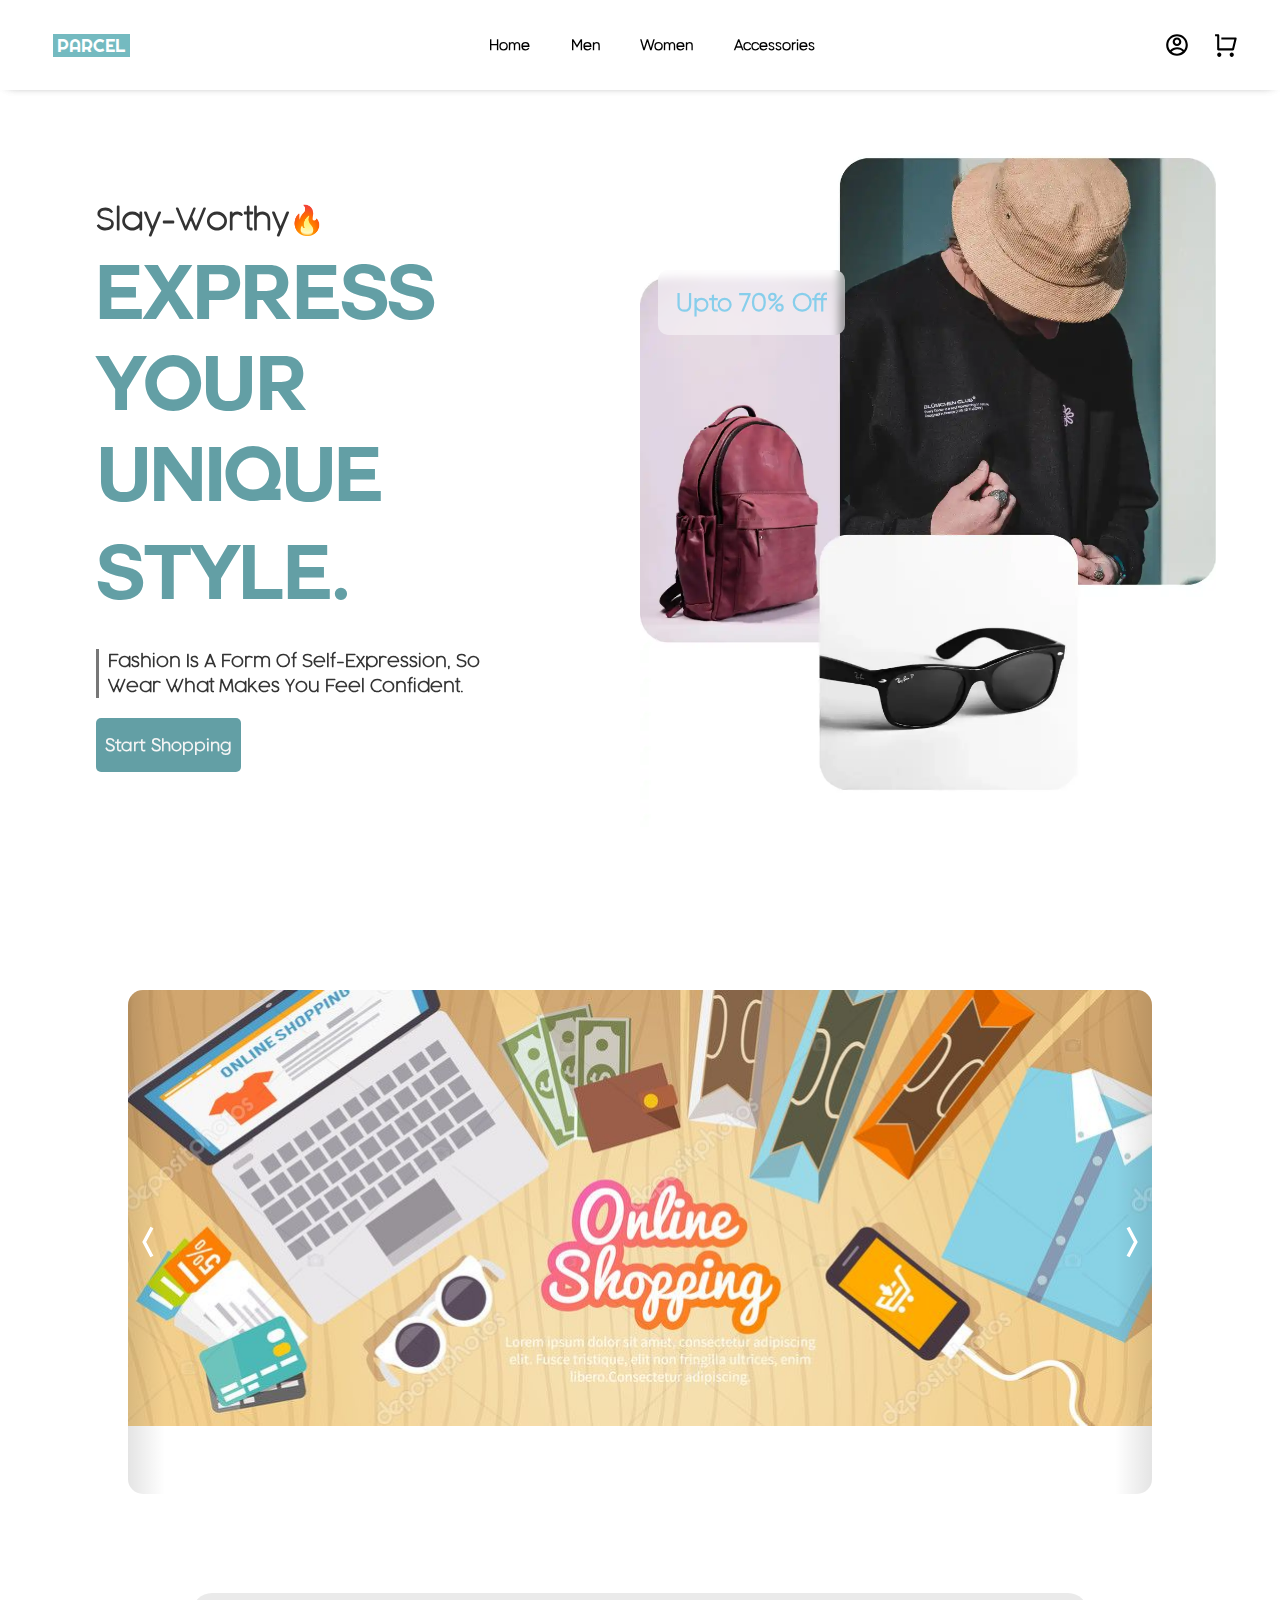
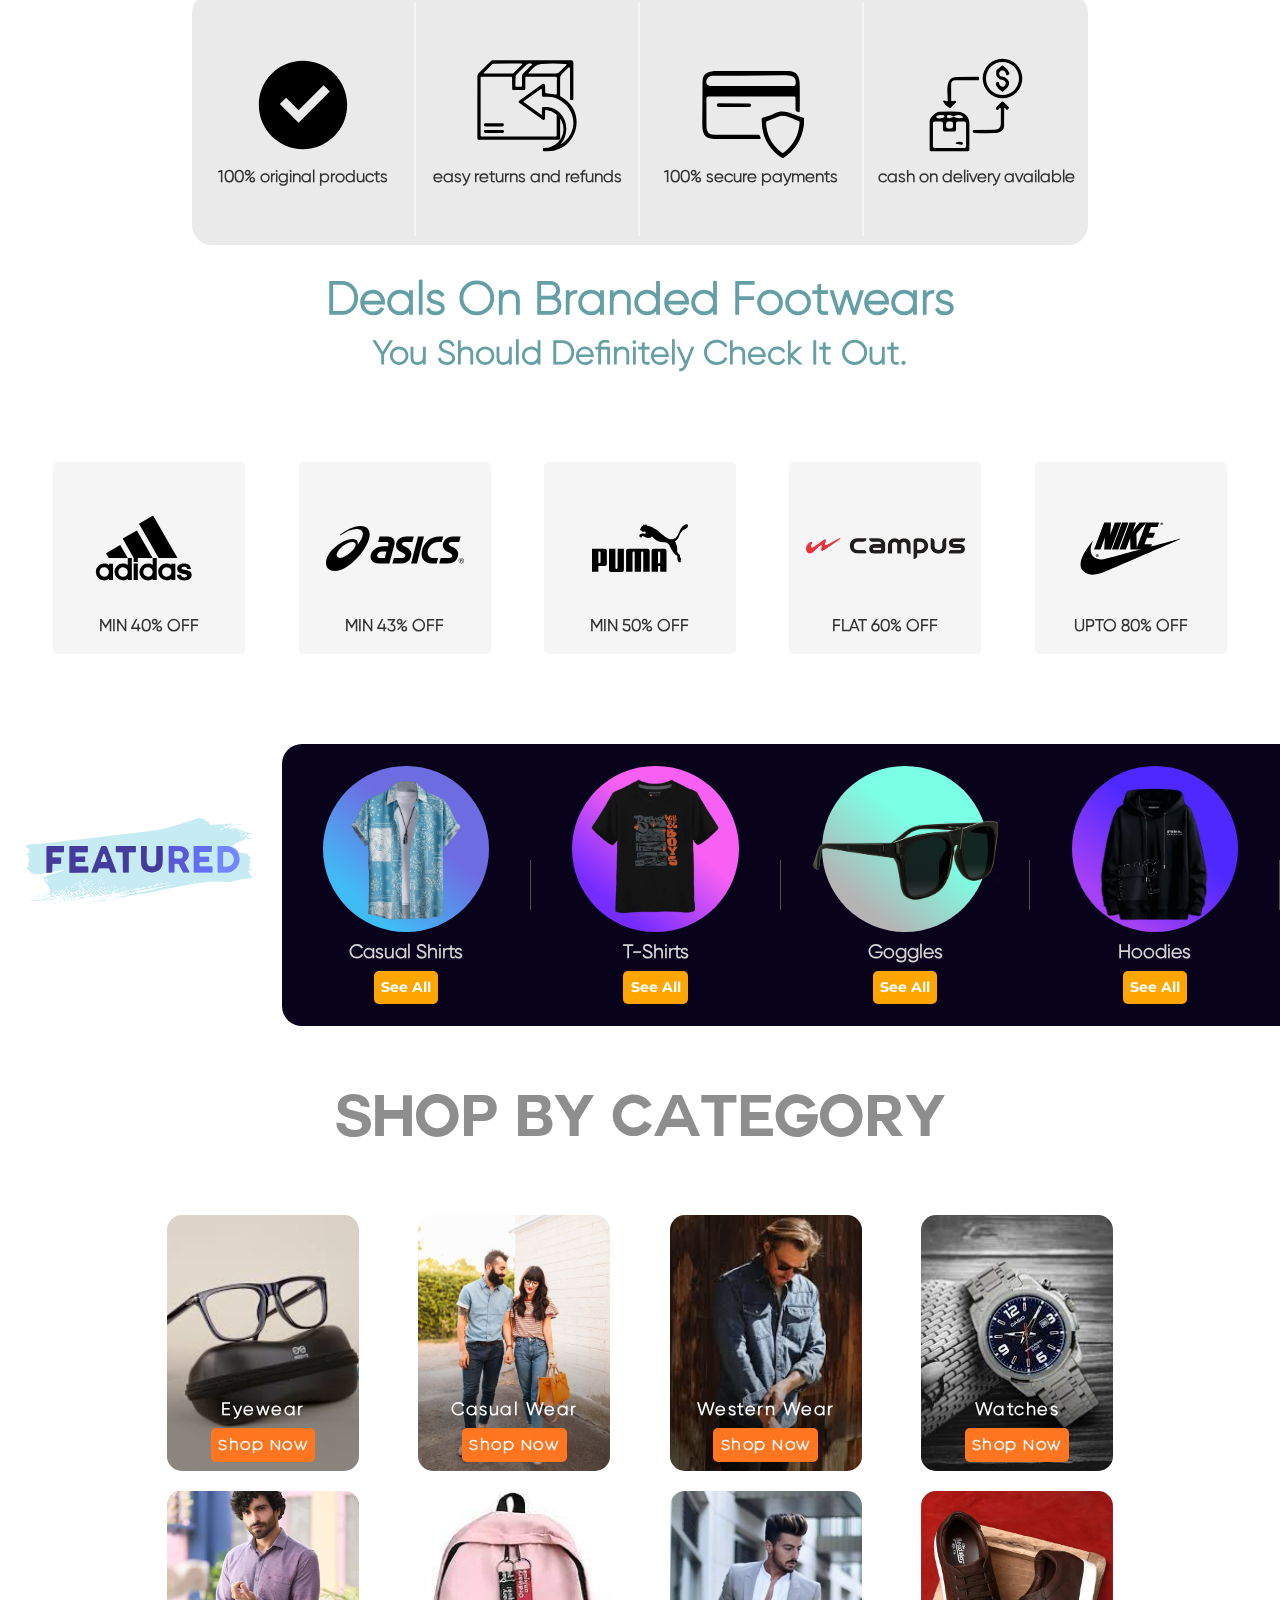
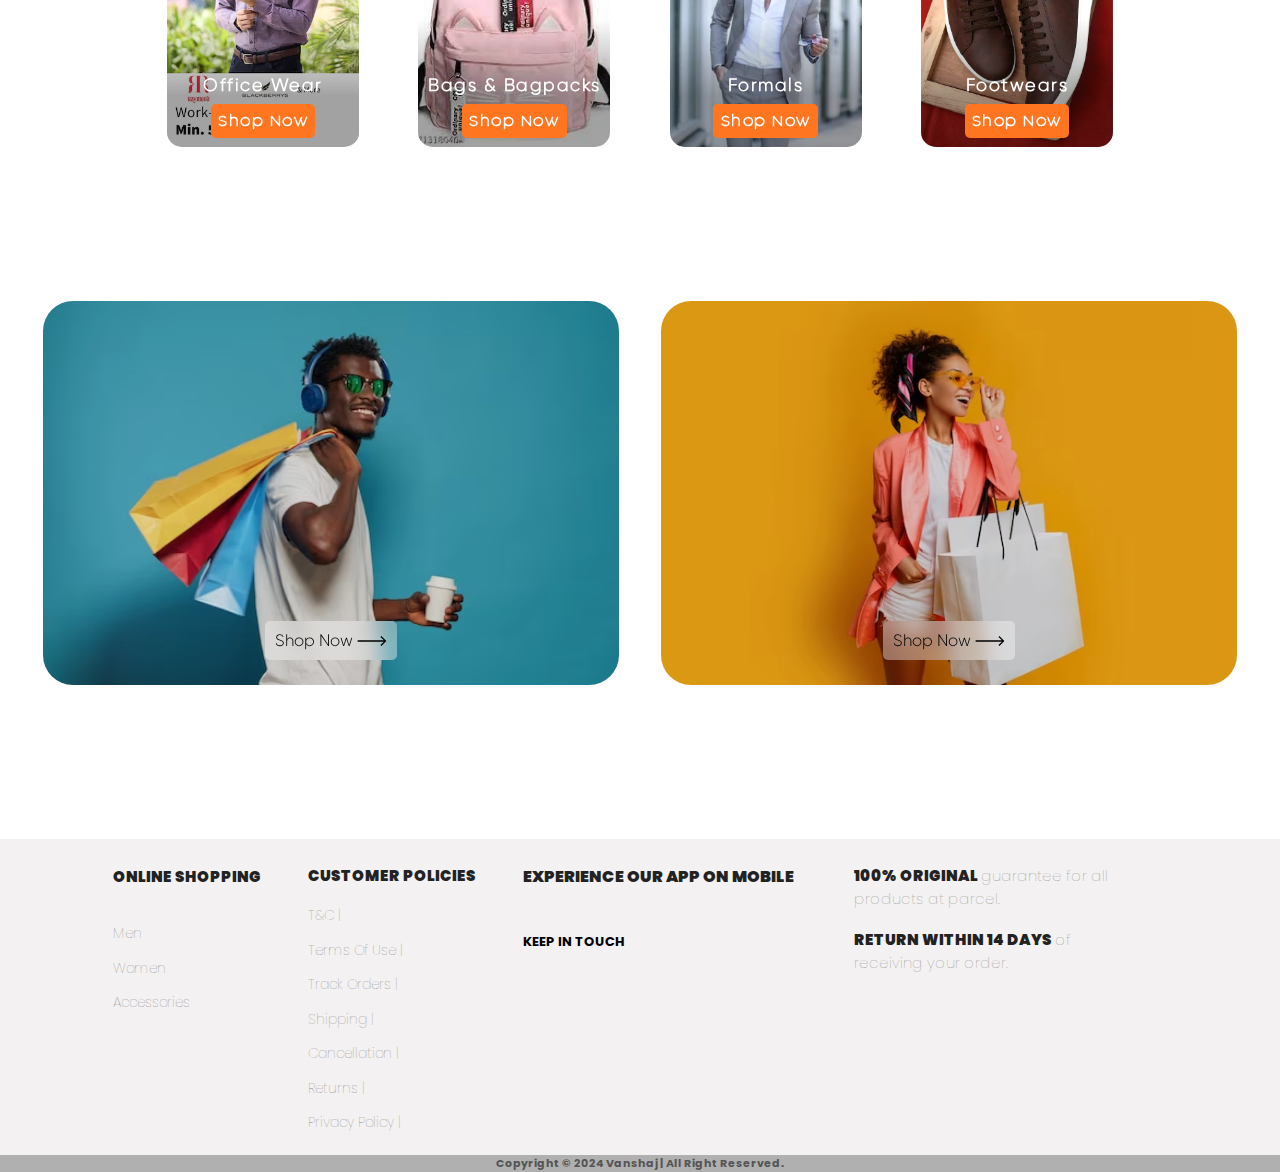
==== commit e0e5e5c4: "made index.html responsive for small screen devices" ====
--- a/index.html
+++ b/index.html
@@ -17,7 +17,7 @@
     <header>
         <nav>
             <div class="logo">
-                <a href="index.html"><img loading="lazy" src="assets/logo.png" alt=""></a>
+                <a href="index.html">parcel</a>
             </div>
             <div class="center-nav">
                 <li>
@@ -50,6 +50,12 @@
                     <img loading="lazy" src="assets/cart.svg" alt="cart">
                 </a>
             </div>
+            <div class="right-nav">
+                <div class="btn">
+                    <img src="./assets/menu-open.svg" alt="">
+                    <img src="./assets/menu-close.svg" alt="">
+                </div>
+            </div>
         </nav>
     </header>
 
@@ -118,7 +124,7 @@
             </div>
             <div class="hero-2">
                 <div>
-                    <h1>crazy deals on branded footwears</h1>
+                    <h1>deals on branded footwears</h1>
                     <h3>you should definitely check it out.</h3>
                 </div>
                 <div class="featured">
@@ -156,6 +162,7 @@
                 <div class="feat">
                     <div class="model">
                         <img loading="lazy" src="assets/featured.svg" alt="">
+                        <div class="text-for-image">featured</div>
                     </div>
                     <div class="products">
                         <div>
@@ -280,7 +287,7 @@
     </main>
     <footer>
         <div class="online-shop">
-            <div><a href="index.html"><b>online shopping</b></a></div>
+            <div class="head"><a href="index.html"><b>online shopping</b></a></div> <br>
             <div><a href="men.html">men</a></div>
             <div><a href="#">women</a></div>
             <div><a href="#">accessories</a></div>
@@ -289,13 +296,13 @@
             <div>
                 <h6><b>customer policies</b></h6>
             </div>
-            <div><a href="">T&C</a></div>
-            <div><a href="">Terms Of Use</a></div>
-            <div><a href="">Track Orders</a></div>
-            <div><a href="">Shipping</a></div>
-            <div><a href="">Cancellation</a></div>
-            <div><a href="">Returns</a></div>
-            <div><a href="">Privacy policy</a></div>
+            <div><a href="">T&C |</a></div>
+            <div><a href="">Terms Of Use |</a></div>
+            <div><a href="">Track Orders | </a></div>
+            <div><a href="">Shipping |</a></div>
+            <div><a href="">Cancellation |</a></div>
+            <div><a href="">Returns |</a></div>
+            <div><a href="">Privacy policy |</a></div>
         </div>
         <div class="playstore">
             <div>experience our app on mobile</div>
--- a/style.css
+++ b/style.css
@@ -1,5 +1,6 @@
 @import url('https://fonts.googleapis.com/css2?family=Poppins:wght@400&display=swap');
 @import url('https://fonts.googleapis.com/css2?family=Montserrat:wght@400&display=swap');
+@import url('https://fonts.googleapis.com/css2?family=Righteous&display=swap');
 
 @font-face {
     font-family: cocogoose;
@@ -103,18 +104,18 @@
 }
 
 .logo a {
-    height: 100%;
-    width: 100%;
     display: grid;
+    padding: 0 4px;
     place-content: center;
+    font-family: 'Righteous', sans-serif;
+    text-decoration: none;
+    color: #fff;
+    background-color: #74bac0;
     overflow: hidden;
-}
-
-.logo a img {
-    height: 8vmax;
-    object-fit: cover;
-    mix-blend-mode: hard-light;
-}
+    text-transform: uppercase;
+    font-size: clamp(1.3vw,1.4vw, 1.5vw);
+}
+
 
 .center-nav {
     width: 30%;
@@ -824,8 +825,8 @@
 }
 
 .item{
-    width: 25rem;
-    height: 30rem;
+    width: 15vmax;
+    height: 20vmax;
     position: relative;
     border-radius: 15px;
     overflow: hidden;
@@ -1134,4 +1135,429 @@
     text-transform: capitalize;
 }
 
-/* footer section */+
+
+/* mobile elements that are hidden in desktop */
+
+.right-nav{
+    display: none;
+}
+
+.text-for-image{
+    display: none;
+}
+
+
+/* mobile elements that are hidden in desktop */
+
+
+
+/* footer section */
+
+
+/* small screen sizes devices */
+
+@media screen and (319px < width < 425px) {
+
+    html,
+    body{
+        height: 100dvh;
+    }
+
+    header,
+    nav{
+        height: 60px;
+        width: 100%;
+        display: flex;
+        align-items: center;
+        padding: 0;
+        justify-content: space-between;
+    }
+
+    .center-nav,
+    .cart{
+        display: none;
+    }
+
+    .logo{
+        height: 50%;
+        width: 40%;
+    }
+
+    .logo a{
+        font-size: clamp(1.8rem, 2rem, 2.5rem);
+        background-color: transparent;
+        color: #74bac0;
+    }
+
+    .right-nav{
+        width: 20%;
+        height: 100%;
+        display: flex;
+        align-items: center;
+        justify-content: center;
+    }
+
+    .btn{
+        height: 100%;
+        width: 100%;
+        position: relative;
+    }
+    
+    .btn img{
+        height: 50%;
+        object-fit: contain;
+        position: absolute;
+        left: 50%;
+        top: 50%;
+        transform: translate(-50%,-50%);
+    }
+
+    #home{
+        width: 100%;
+    }
+
+    .hero{
+        min-height: calc(100dvh - 60px);
+        display: flex;
+        flex-direction: column;
+        margin: 0;
+        min-width: 100%;
+        padding: 0;
+        margin-top: 5vh;
+    }
+
+    .hero > div {
+        min-height: 50%;
+    }
+
+    .hero  #text{
+        width: 100%;
+        justify-content: space-evenly;
+        align-items: center;
+        padding-left: 3vh;
+        gap: 2rem;
+        margin-bottom: 2vh;
+    }
+
+    #text > *{
+        text-align: center;
+        display: flex;
+        justify-content: center;
+    }
+
+    #text h3{
+        font-size: clamp(2vh, 2.5vh, 2.7vh);
+        width: 100%;
+    }
+
+    #text h1{
+        font-size: clamp(3vh, 6vh, 8vh);
+    }
+
+    #text h4{
+        font-size: clamp(1.3vh, 1.8vh, 2.1vh);
+        width: 100%;
+        text-align: center;
+        border: none;
+    }
+
+    #text a{
+        font-size: clamp(1.3vh, 1.9vh, 2.1vh);
+        padding: 0px 15px;
+        border-radius: 30px;
+    }
+
+    #image{
+        width: 100%;
+        height: 60%;
+    }
+
+    #image h2{
+        display: none;
+    }
+
+    #image img{
+        height: 100%;
+    }
+
+    .banner-container{
+        display: none;
+    }
+
+    .section-2{
+        min-height: 100dvh;
+    }
+
+    .top{
+        display: flex;
+        flex-wrap: wrap;
+        height: 30rem;
+        width: 30rem;
+        border-radius: 10px;
+        padding: 5px 10px;
+        margin-bottom: 5vh;
+    }
+
+    .top > div{
+        width: 50%;
+        height: 50%;
+        border: none;
+        padding: 0 10px;
+    }
+
+    .top > div:nth-child(1){
+        border-right: 2px solid whitesmoke;
+        border-bottom: 2px solid whitesmoke;
+    }
+
+    .top > div:nth-child(2){
+        border-bottom: 2px solid whitesmoke;
+    }
+
+    .top > div:nth-child(3){
+        border-right: 2px solid whitesmoke;
+    }
+
+    .top > div span{
+        font-size: clamp(1.2vh, 1.9vh, 2vh);
+        text-align: center;
+    }
+
+    .hero-2>div > h1 {
+        font-size: clamp(2.5vh, 3.1vh, 3.6vh);
+    }
+
+    .hero-2>div > h3 {
+        font-size: clamp(2.1vh, 2.5vh, 3.0vh);
+    }
+
+    .featured{
+        overflow-x: auto;
+        padding-left: 2vh;
+        justify-content: flex-start;
+        margin: 5vh 0;
+    }
+
+    .featured::-webkit-scrollbar{
+        display: none;
+    }
+
+    .featured > div{
+        height: 15rem;
+        width: 15rem;
+        margin: 0 2vh;
+        flex-shrink: 0;
+    }
+
+
+    .featured div>a{
+        height: 100%;
+        width: 100%;
+    }
+
+    .featured div>a> #adidas{
+        height: 10rem;
+        object-position: center;
+        object-fit: cover;
+    }
+
+    .featured div>a> #asics{
+        height: 3.5rem;
+        object-position: center;
+        object-fit: cover;
+    }
+
+    .featured div>a> #puma{
+        height: 12rem;
+        object-position: center;
+        object-fit: cover;
+    }
+
+    .featured div>a> #campus{
+        height: 1.6rem;
+        object-position: center;
+        object-fit: cover;
+    }
+
+    .featured div>a> #nike{
+        height: 8rem;
+        object-position: center;
+        object-fit: cover;
+    }
+
+    .featured>div h3{
+        font-size: clamp(1.8vh, 1.9vh, 2.3vh);
+    }
+
+    .feat{
+        min-height: 50vh;
+        flex-direction: column;
+        width: 100%;
+        align-items: flex-end;
+    }
+
+    .feat .model{
+        width: 100%;
+        height: 20%;
+        display: flex;
+    }
+
+    .feat .model .text-for-image{
+        font-size: clamp(5.1vh, 5.6vh, 7vh);
+        background: linear-gradient(to top right,#74bac0  0%, 50% , royalblue 90% );
+        font-family: 'righteous',montserrat;
+        color: transparent;
+        background-clip: text;
+        display: inline-block;
+    }
+
+    .feat .model img{
+        display: none;
+    }
+
+    .feat .products{
+        height: 45vh;
+        width: 85%;
+        border-radius: 30px 0 0 30px;
+        overflow-x: scroll;
+        align-items: flex-start;
+        justify-content: flex-start;
+    }
+    
+    .feat .products::-webkit-scrollbar{
+        display: none;
+    }
+
+    .feat .products > div{
+        width: 100%;
+        height: 100%;
+        flex-shrink: 0;
+    }
+
+    .products div > div{
+        height: 17rem;
+        width: 17rem;
+        border-radius: 30px;
+    } 
+
+    .products>div>h3{
+        font-size: clamp(2vh, 2.5vh, 2.7vh);
+    }
+    
+    .products>div>a{
+        font-size: clamp(2vh, 2.5vh, 2.7vh);
+        border-radius: 30px;
+        padding: 5px 10px;
+    }
+
+    .products >div >div  img{
+        height: 100%;
+        object-fit: contain;
+        object-position: center;
+        width: 100%;
+    }
+
+    #hoodie img{
+        height: 110%;
+        width: 110%;
+
+    }
+
+    .category h1{
+        font-size: clamp(3vh, 3.7vh, 4.7vh);
+    }
+
+    .items{
+        gap: 1.5rem;
+    }
+
+    .item{
+        height: 25vh;
+        width: 17.8vh;
+    }
+
+    .item a h3{
+        font-size: clamp(2vh, 2.15vh, 2.4vh);
+    }
+    
+    .item a h3 span{
+        display: none;
+    }
+
+    .section-4{
+        min-height: 60vh;
+        width: 100%;
+        display: flex;
+        flex-direction: column;
+    }
+
+    .left,
+    .right{
+        width: 90%;
+        height: 25vh;
+        border-radius: 10px;
+    }
+
+    .section-4>div a span{
+        bottom: 4vh;
+    }
+
+    .section-4>div a span h5{
+        font-size: clamp(2vh, 2.15vh, 2.4vh);
+        font-weight: 600;
+    }
+
+    footer{
+        flex-direction: column;
+    }
+
+    .online-shop{
+        display: grid;
+        width: 100%;
+        grid-template-columns: repeat(3, auto);
+        grid-template-rows: auto auto;
+        place-content: flex-start;
+        padding: 0 1rem ;
+    }
+
+    .head{
+        height: 50%;
+        width: 100%;
+        grid-column: span 2;
+    }
+
+    .policy{
+        display: grid;
+        grid-template-columns: repeat(3, auto);
+        place-content: flex-start ;
+        padding: 0 1rem ;
+        grid-template-rows: auto auto auto;
+    }
+
+    .policy>div:first-child{
+        grid-column: span 3;
+    }
+
+    .policy>div a{
+        white-space: nowrap;
+    }
+
+    .playstore{
+        display: none;
+    }
+
+    .original{
+        display: flex;
+        flex-direction: column;
+        width: 100%;
+    }
+
+    .original > div{
+        width: 100%;
+        /* background-color: red; */
+    }
+}
+
+
+/* small screen sizes devices */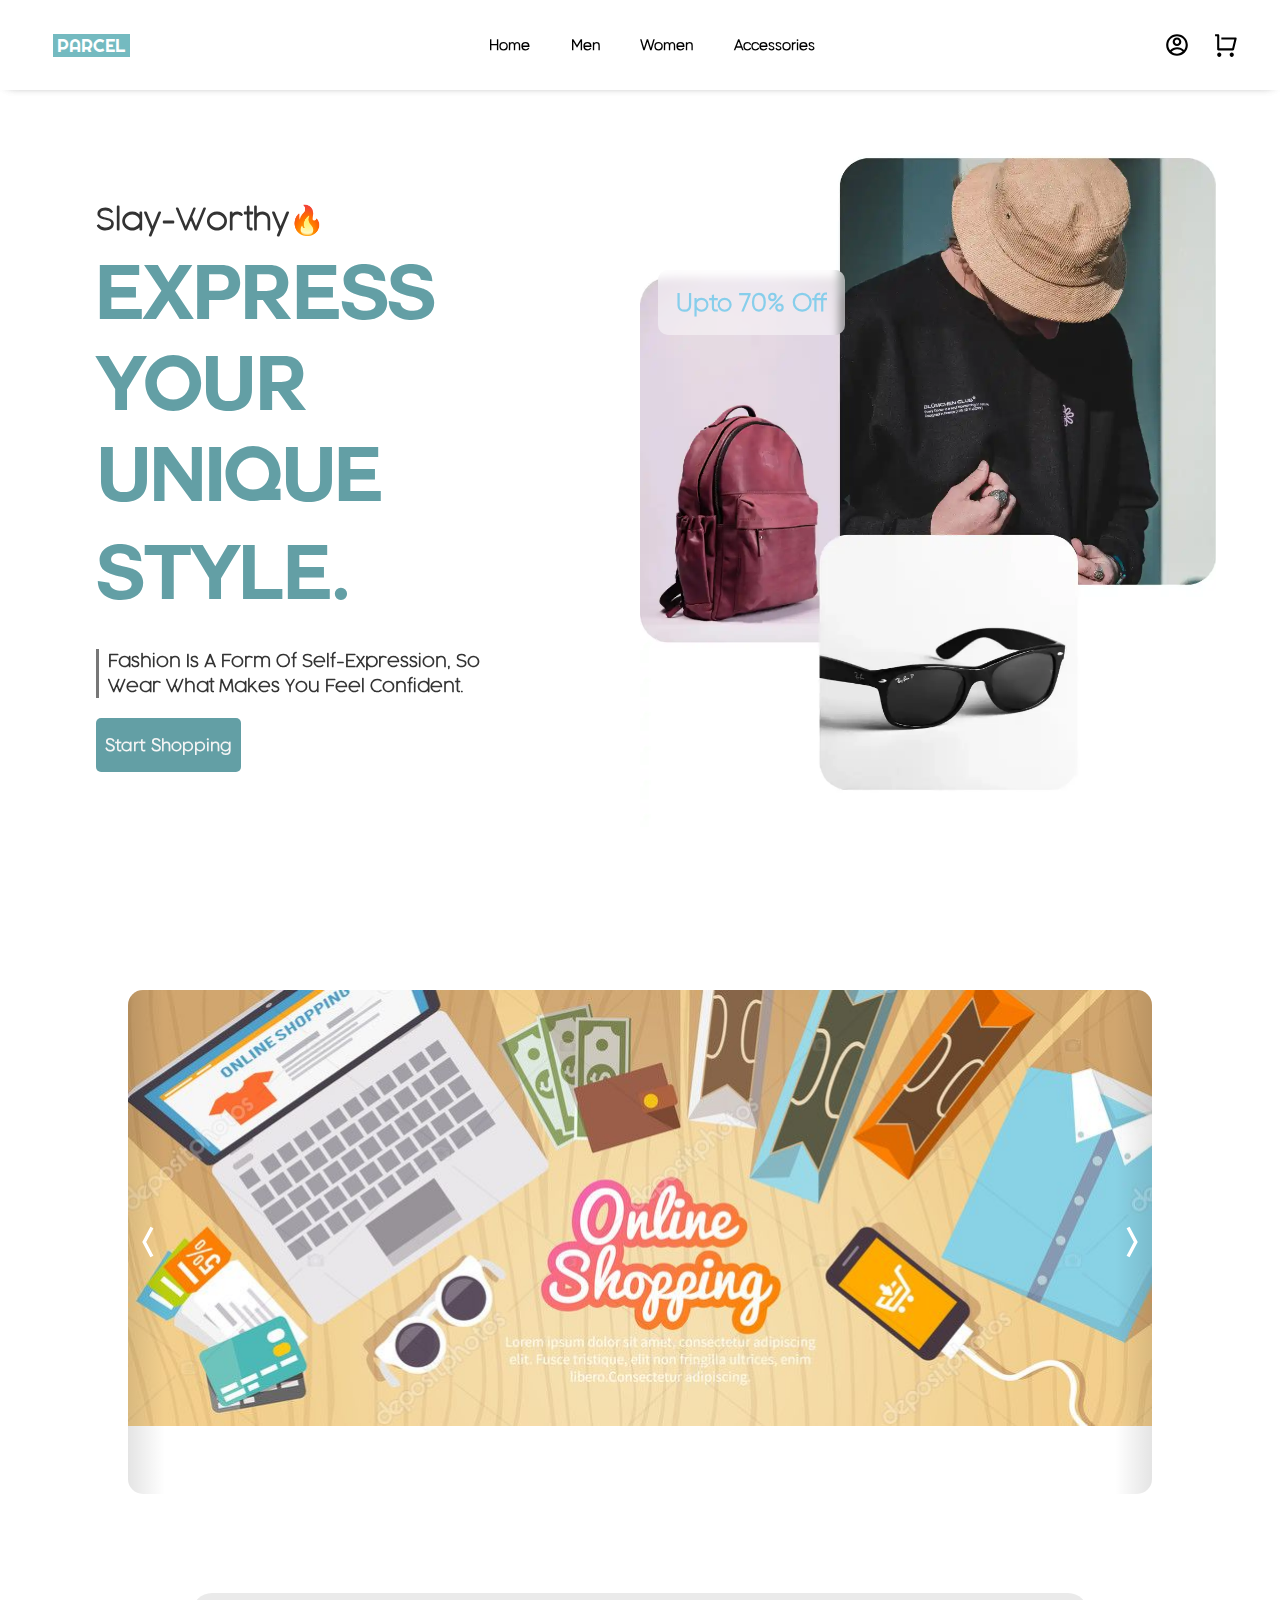
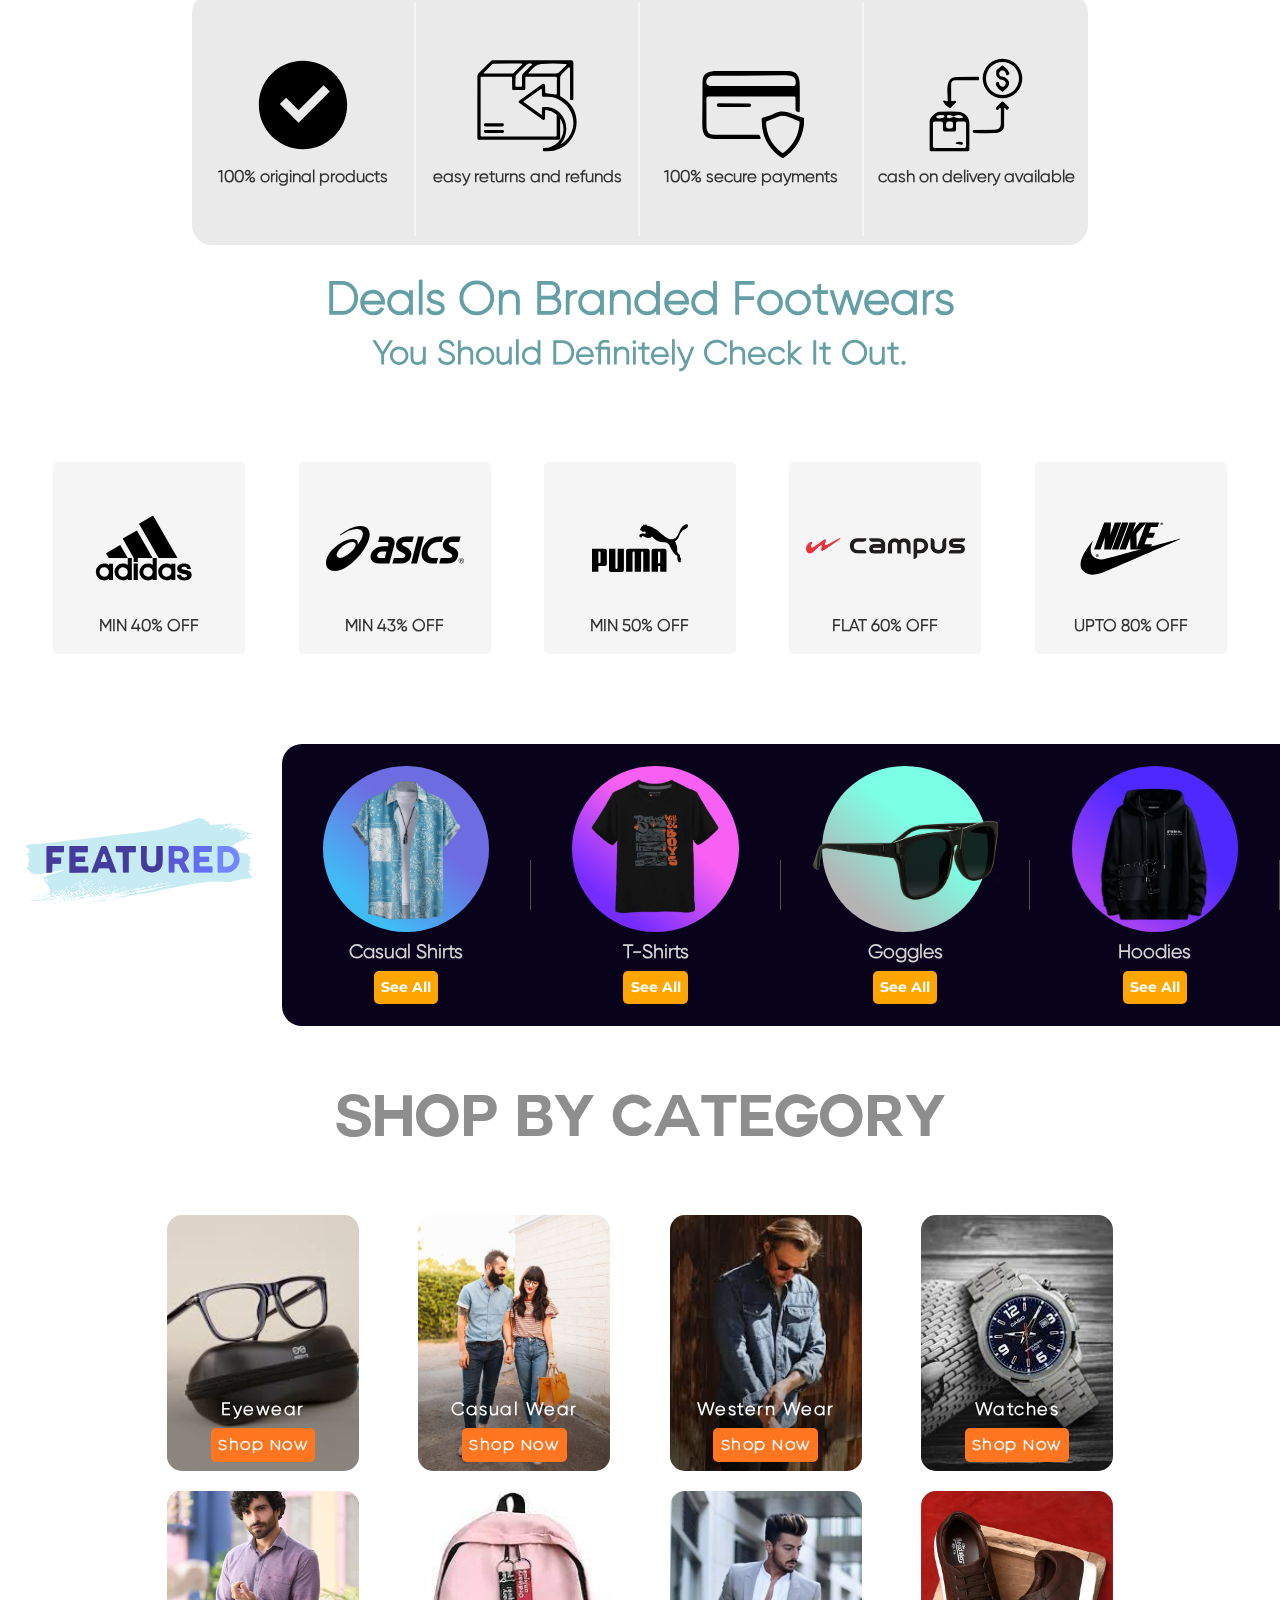
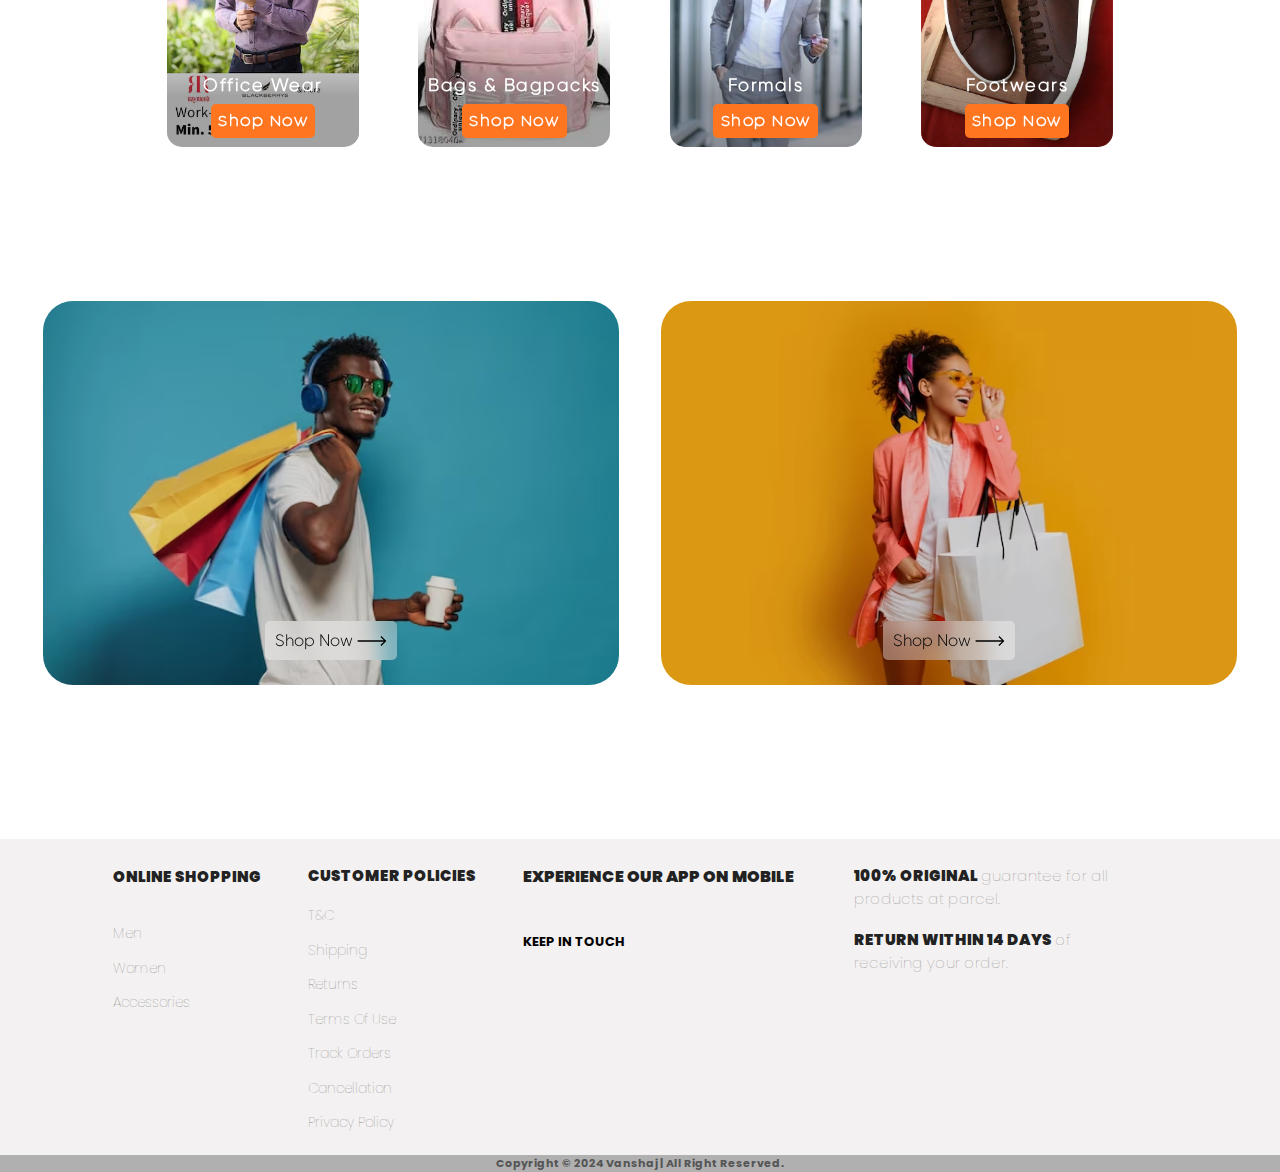
==== commit f20d528a: "added hamburger menu in index.html for smaller screen devices" ====
--- a/index.html
+++ b/index.html
@@ -11,9 +11,30 @@
 </head>
 
 
-<body>
-
-
+<body style="position:relative">
+    <div class="side-bar">
+        <div class="closebtn">
+            <img src="./assets/menu-close.svg" data-close-menu class="" alt="">
+        </div>
+        <div class="menu">
+            <div id="logo">
+                <h3>parcel</h3>
+            </div>
+            <a href="men.html">men</a>
+            <a href="women.html">women</a>
+            <a href="#">accessories</a>
+            <a href="login.html">Account</a>
+            <h3>shop by category</h3>
+            <a href="">eyewear</a>
+            <a href="">casual wear</a>
+            <a href="">western wear</a>
+            <a href="">watches</a>
+            <a href="">office wear</a>
+            <a href="">bags</a>
+            <a href="">Formals</a>
+            <a href="">footwears</a>
+        </div>
+    </div>
     <header>
         <nav>
             <div class="logo">
@@ -52,8 +73,7 @@
             </div>
             <div class="right-nav">
                 <div class="btn">
-                    <img src="./assets/menu-open.svg" alt="">
-                    <img src="./assets/menu-close.svg" alt="">
+                    <img src="./assets/menu-open.svg" data-open-menu alt="">
                 </div>
             </div>
         </nav>
@@ -296,13 +316,13 @@
             <div>
                 <h6><b>customer policies</b></h6>
             </div>
-            <div><a href="">T&C |</a></div>
-            <div><a href="">Terms Of Use |</a></div>
-            <div><a href="">Track Orders | </a></div>
-            <div><a href="">Shipping |</a></div>
-            <div><a href="">Cancellation |</a></div>
-            <div><a href="">Returns |</a></div>
-            <div><a href="">Privacy policy |</a></div>
+            <div><a href="">T&C </a></div>
+            <div><a href="">Shipping </a></div>
+            <div><a href="">Returns </a></div>
+            <div><a href="">Terms Of Use </a></div>
+            <div><a href="">Track Orders </a></div>
+            <div><a href="">Cancellation </a></div>
+            <div><a href="">Privacy policy </a></div>
         </div>
         <div class="playstore">
             <div>experience our app on mobile</div>
--- a/style.css
+++ b/style.css
@@ -1147,7 +1147,9 @@
     display: none;
 }
 
-
+.side-bar{
+    display: none;
+}
 /* mobile elements that are hidden in desktop */
 
 
@@ -1157,12 +1159,19 @@
 
 /* small screen sizes devices */
 
-@media screen and (319px < width < 425px) {
-
+@media screen and (319px < width < 426px) {
+
+    .hide{
+        display: none;
+    }
+
+    
     html,
     body{
         height: 100dvh;
     }
+
+    /* header & navbar section */
 
     header,
     nav{
@@ -1172,6 +1181,7 @@
         align-items: center;
         padding: 0;
         justify-content: space-between;
+        box-shadow: none;
     }
 
     .center-nav,
@@ -1213,8 +1223,88 @@
         transform: translate(-50%,-50%);
     }
 
+    .side-bar{
+        height: 110dvh;
+        width: 67%;
+        position: fixed;
+        z-index: 10;
+        top: 0;
+        right: 0;
+        display: flex;
+        justify-content: center;
+        align-items: center;
+        background-color: white;
+        box-shadow: -2px 14px 12px 8px rgba(128, 128, 128, 0.224);
+        transform: translateX(100%);
+        transition: .15s linear all;
+    }
+
+    .closebtn{
+        height: 60px;
+        width: 30%;
+        position: absolute;
+        top: 0;
+        right: 0;
+        display: flex;
+        justify-content: center;
+        align-items: center;
+    }
+
+    .closebtn img{
+        height: 50%;
+    }
+
+    .menu{
+        width: 90%;
+        height: 90%;
+        display: flex;
+        flex-direction: column;
+        padding: 3vh;
+        gap: 2rem;
+    }
+
+    .menu a{
+        text-decoration: none;
+        color: #555;
+        font-size: clamp(2vw, 4.0vw, 5vw);
+        letter-spacing: -0.5px;
+        text-transform: capitalize;
+        font-weight: 100;
+        font-family: "Poppins", montserrat;
+    }
+    
+    .menu h3{
+        text-transform: uppercase;
+        font-family: "Poppins", montserrat;
+        font-weight: 800;
+        color: black;
+        font-size: clamp(3vw, 4.6vw, 5vw);
+    }
+
+    #logo{
+        width: 100%;
+        display: flex;
+        margin: 1vh 0;
+        justify-content: center;
+    }
+
+    #logo h3{
+        font-family: 'righteous', gilroy;
+        font-size: clamp(6vw, 7vw, 8.5vw);
+        background-color: #74bac0;
+        color: white;
+        padding: 0 5px;
+        letter-spacing: 2px;
+    }
+
+
+
+    /* header & navbar section */
+
     #home{
         width: 100%;
+        position: relative;
+        padding-top:5vh ;
     }
 
     .hero{
@@ -1224,7 +1314,7 @@
         margin: 0;
         min-width: 100%;
         padding: 0;
-        margin-top: 5vh;
+        /* margin-top: 5vh; */
     }
 
     .hero > div {
@@ -1473,8 +1563,8 @@
     }
 
     .item{
-        height: 25vh;
-        width: 17.8vh;
+        height: 50vmin;
+        width: 35vmin;
     }
 
     .item a h3{
@@ -1532,6 +1622,7 @@
         grid-template-columns: repeat(3, auto);
         place-content: flex-start ;
         padding: 0 1rem ;
+        gap: 1rem;
         grid-template-rows: auto auto auto;
     }
 
@@ -1551,7 +1642,9 @@
         display: flex;
         flex-direction: column;
         width: 100%;
-    }
+        margin-top: 2vh;
+    }
+
 
     .original > div{
         width: 100%;
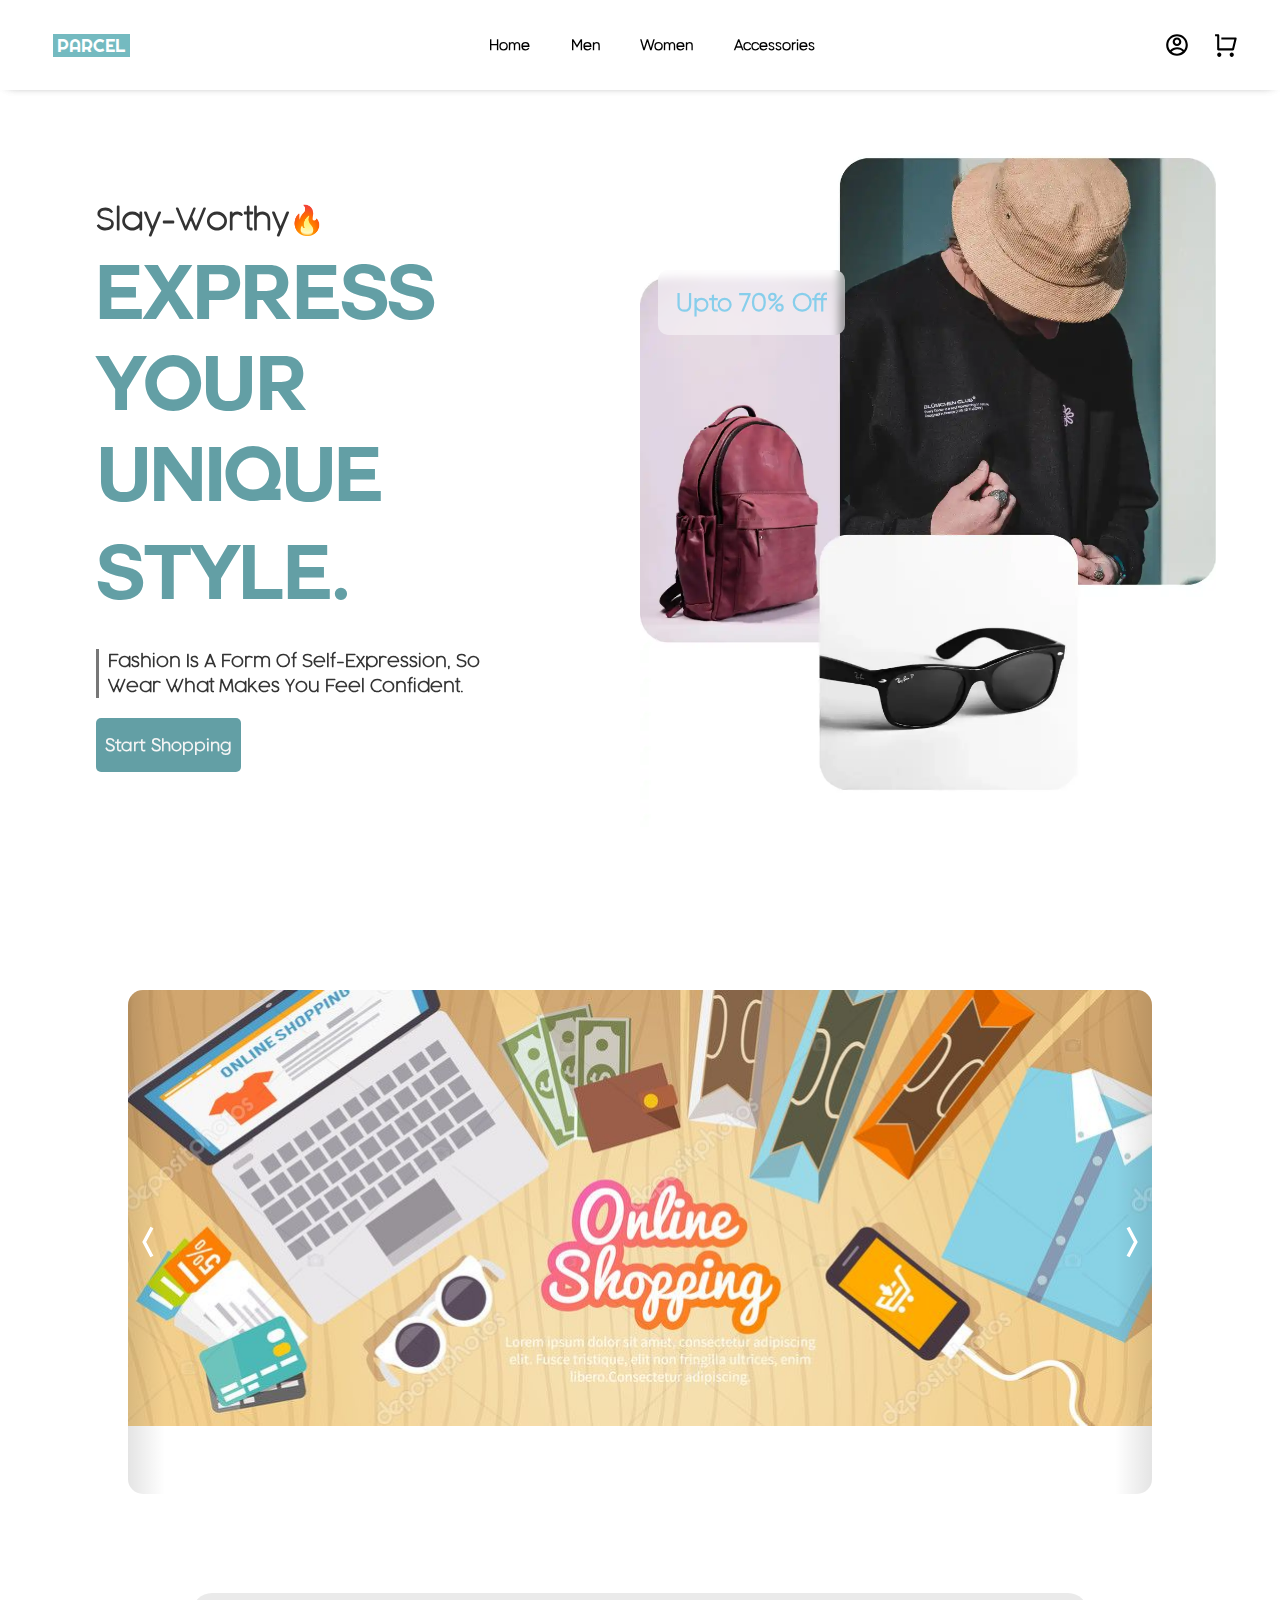
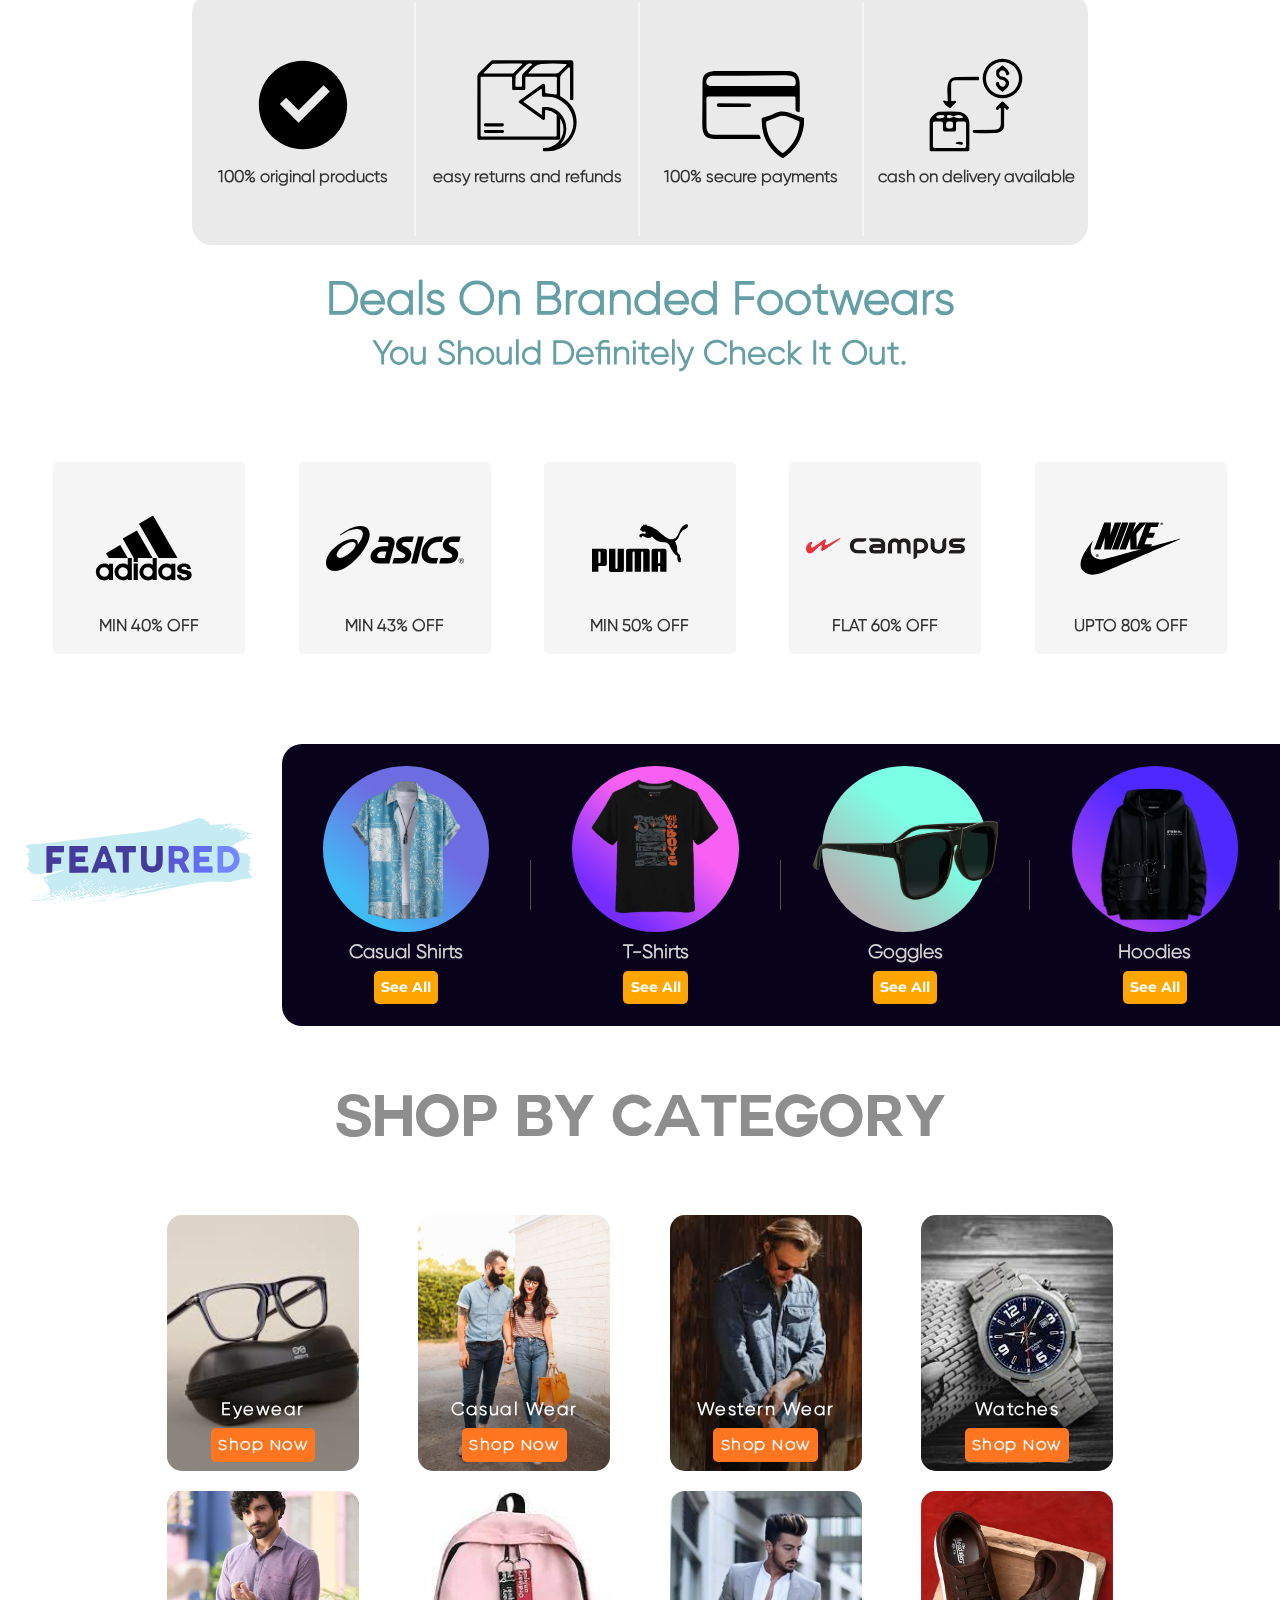
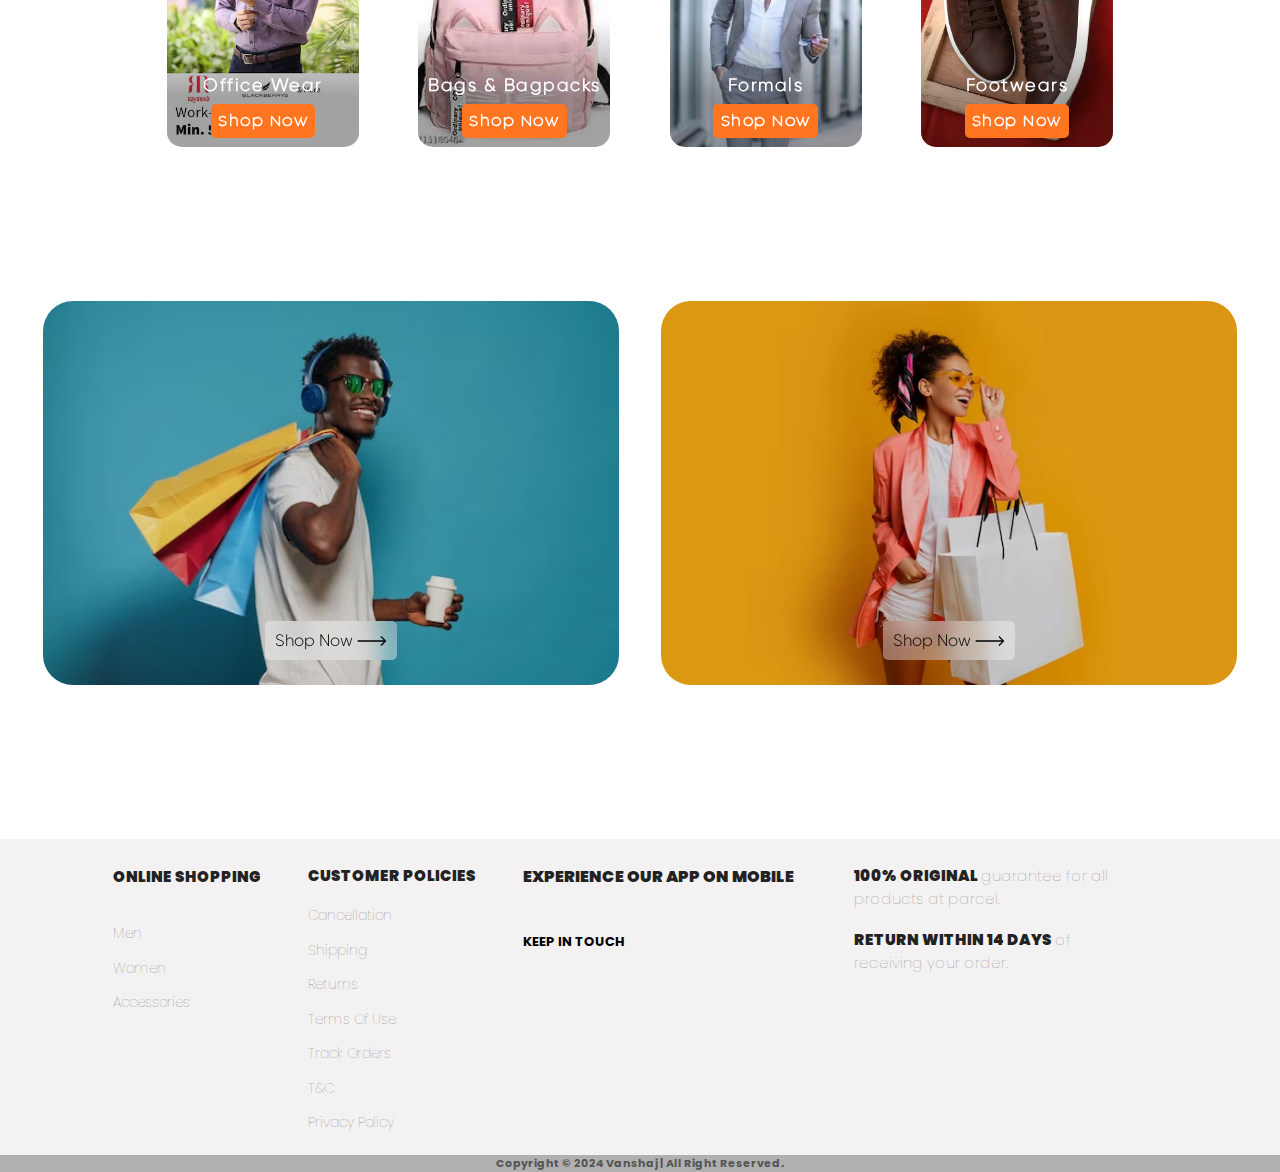
==== commit ac9e2623: "completed responsive men.html with search bar" ====
--- a/index.html
+++ b/index.html
@@ -23,6 +23,7 @@
             <a href="men.html">men</a>
             <a href="women.html">women</a>
             <a href="#">accessories</a>
+            <a href="#">cart</a>
             <a href="login.html">Account</a>
             <h3>shop by category</h3>
             <a href="">eyewear</a>
@@ -316,12 +317,12 @@
             <div>
                 <h6><b>customer policies</b></h6>
             </div>
-            <div><a href="">T&C </a></div>
+            <div><a href="">Cancellation </a></div>
             <div><a href="">Shipping </a></div>
             <div><a href="">Returns </a></div>
             <div><a href="">Terms Of Use </a></div>
             <div><a href="">Track Orders </a></div>
-            <div><a href="">Cancellation </a></div>
+            <div><a href="">T&C </a></div>
             <div><a href="">Privacy policy </a></div>
         </div>
         <div class="playstore">
--- a/style.css
+++ b/style.css
@@ -1160,11 +1160,16 @@
 /* small screen sizes devices */
 
 @media screen and (319px < width < 426px) {
-
+    
+
+    *{
+        user-select: none;
+    }
+    
     .hide{
         display: none;
     }
-
+    
     
     html,
     body{
@@ -1305,6 +1310,7 @@
         width: 100%;
         position: relative;
         padding-top:5vh ;
+        transition: .15s all linear;
     }
 
     .hero{
@@ -1314,7 +1320,6 @@
         margin: 0;
         min-width: 100%;
         padding: 0;
-        /* margin-top: 5vh; */
     }
 
     .hero > div {
@@ -1554,17 +1559,25 @@
 
     }
 
+    .category > div:first-child{
+        margin: 8vh 0 2vh 0;
+    }
+
     .category h1{
         font-size: clamp(3vh, 3.7vh, 4.7vh);
     }
 
     .items{
-        gap: 1.5rem;
+        gap: 1rem;
+        padding: 0 1rem;
+        width: 100%;
     }
 
     .item{
-        height: 50vmin;
-        width: 35vmin;
+        height: 60vmin;
+        width: 45.8vmin;
+
+        border-radius: 5px;
     }
 
     .item a h3{
@@ -1580,13 +1593,15 @@
         width: 100%;
         display: flex;
         flex-direction: column;
+        
     }
 
     .left,
     .right{
-        width: 90%;
-        height: 25vh;
-        border-radius: 10px;
+        width: 100%;
+        height: 30vh;
+        border-radius: 0px;
+        margin: 0;
     }
 
     .section-4>div a span{
@@ -1650,7 +1665,14 @@
         width: 100%;
         /* background-color: red; */
     }
-}
+
+    .copyright{
+        font-weight: 100;
+        height: 3vh;
+        align-items: center;
+    }
+}
+
 
 
 /* small screen sizes devices */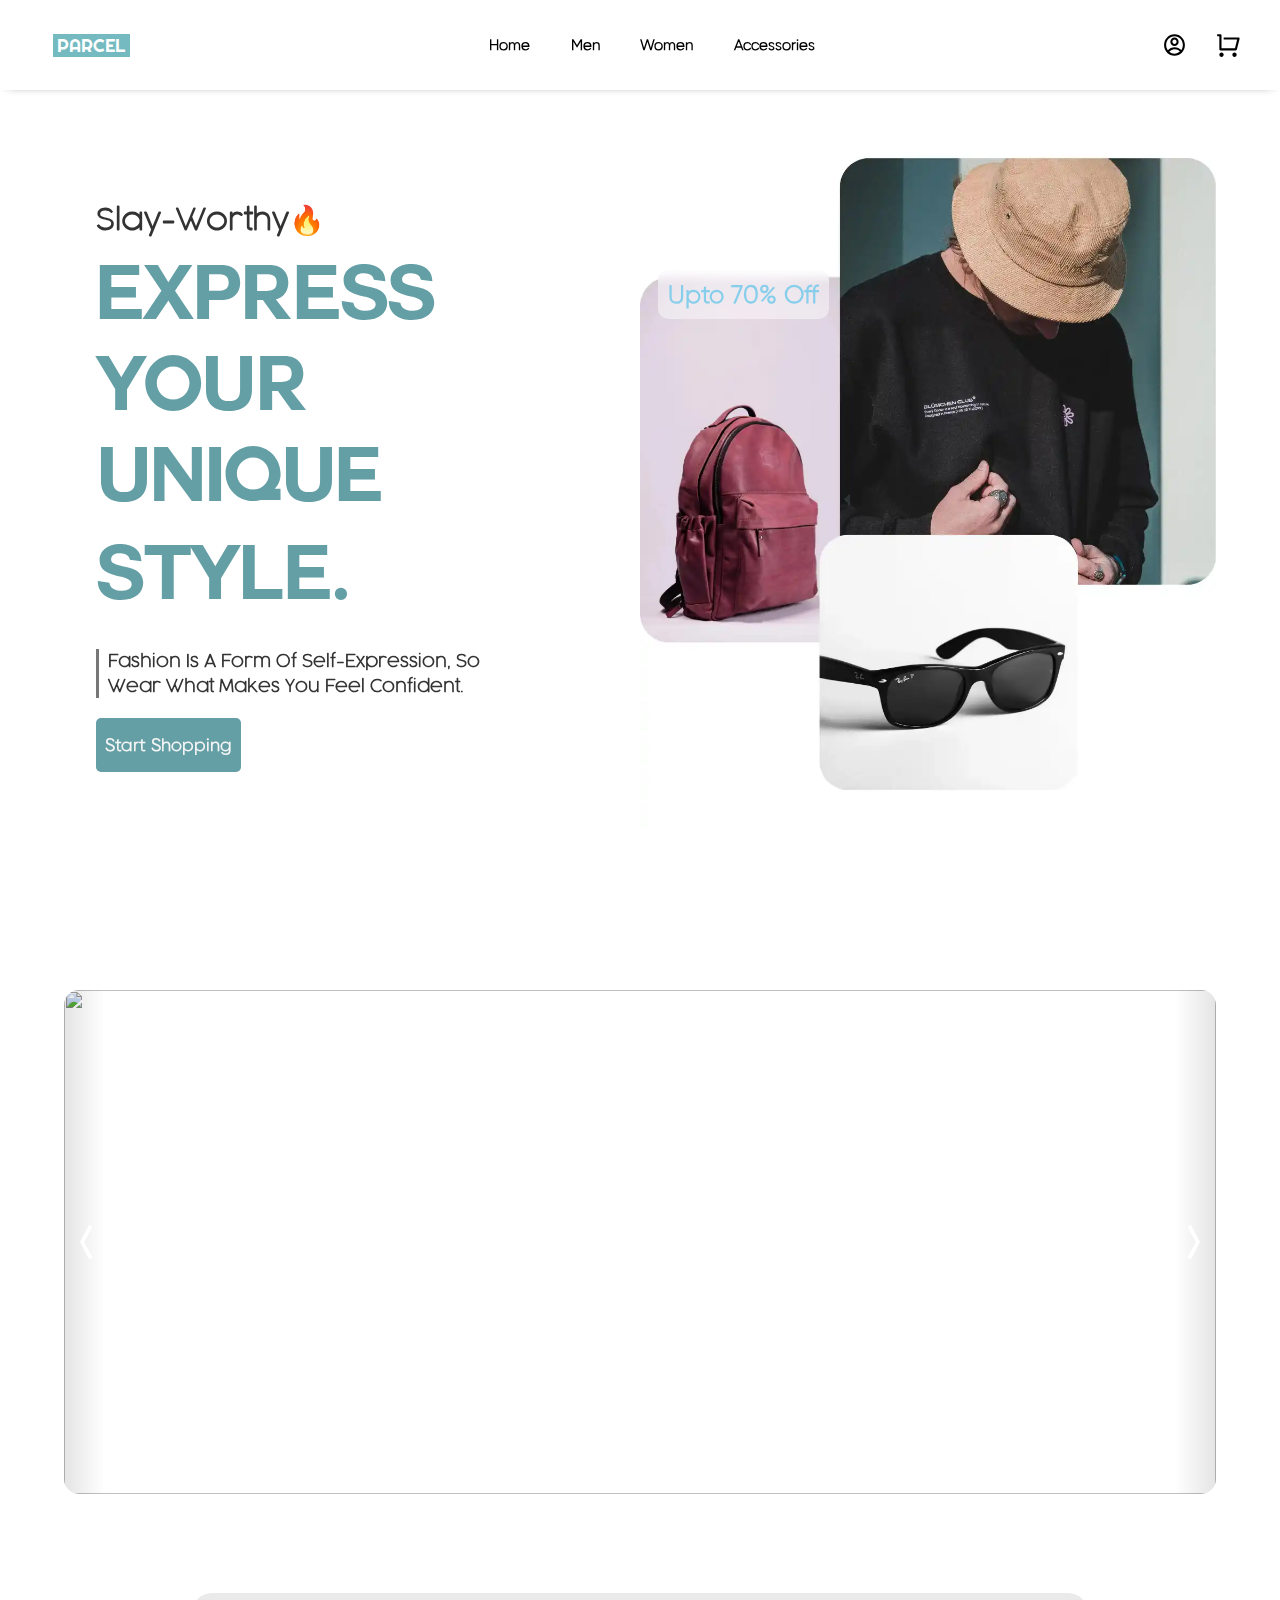
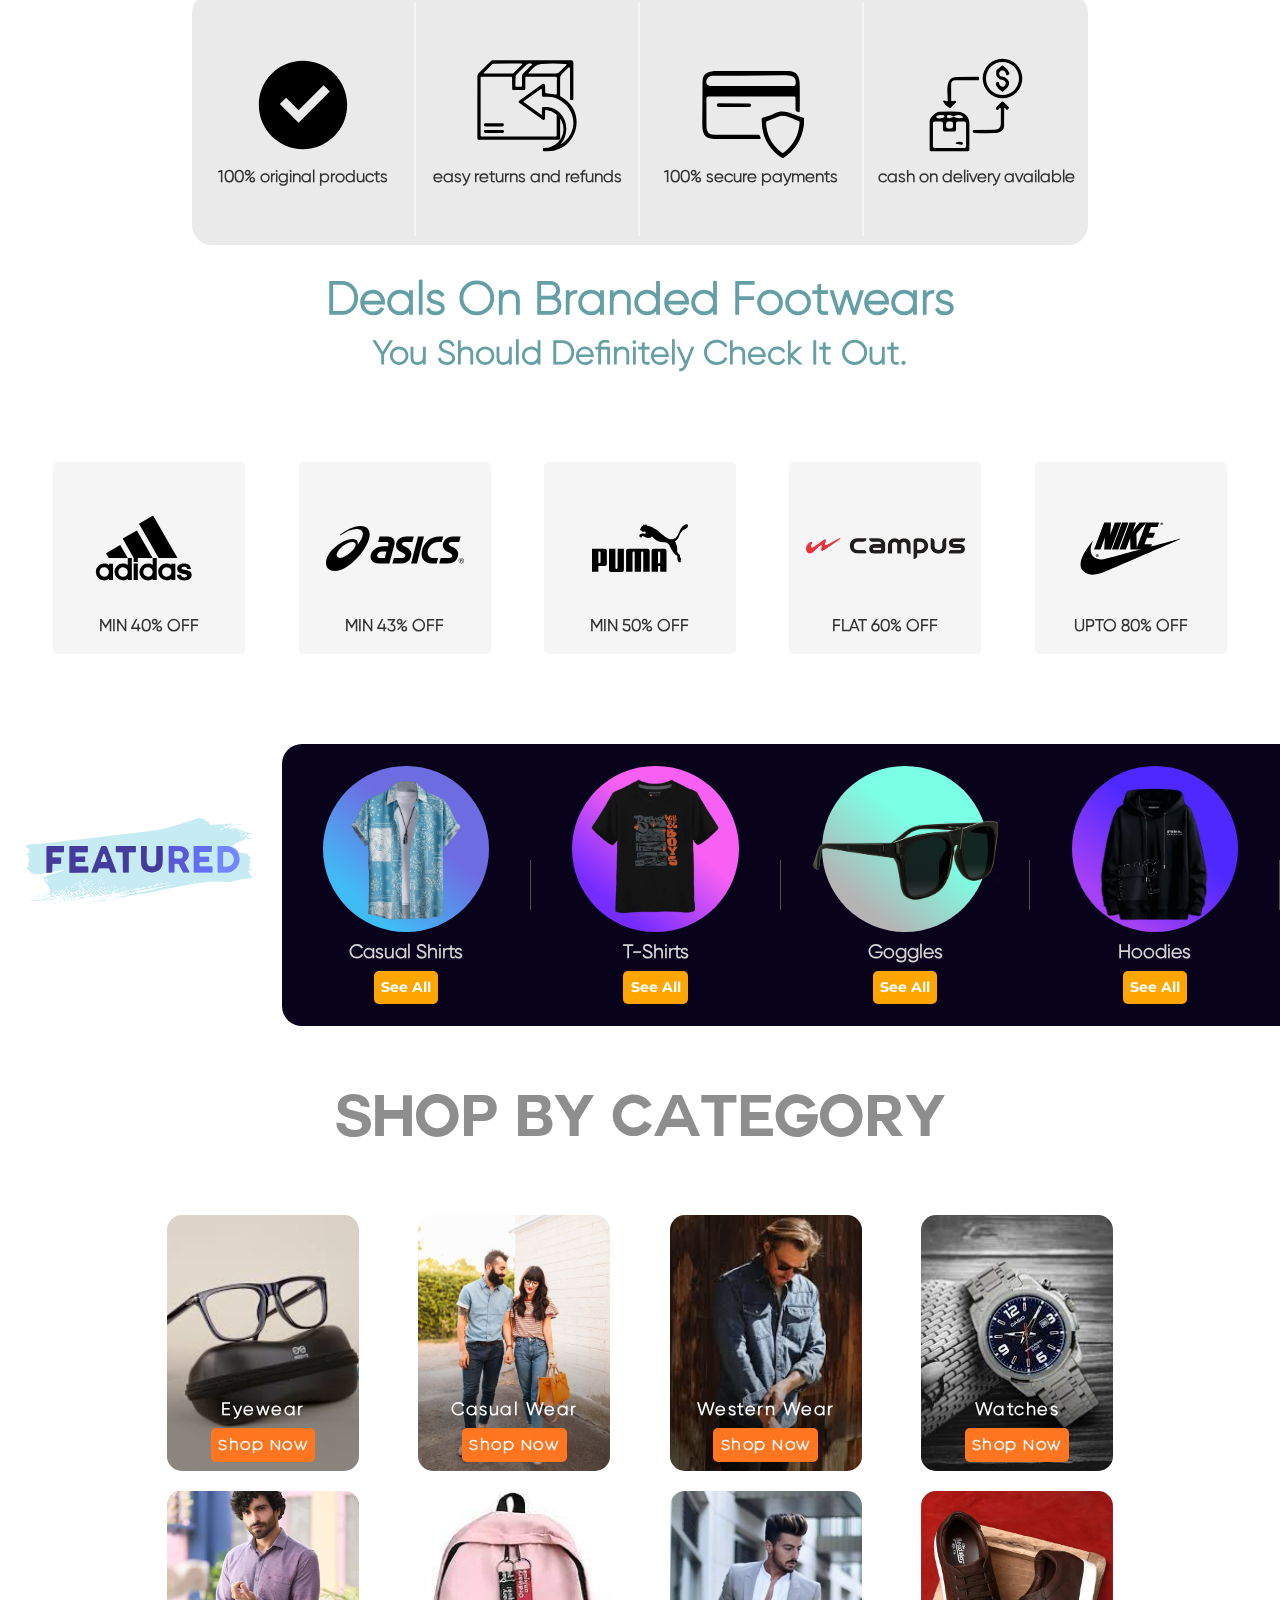
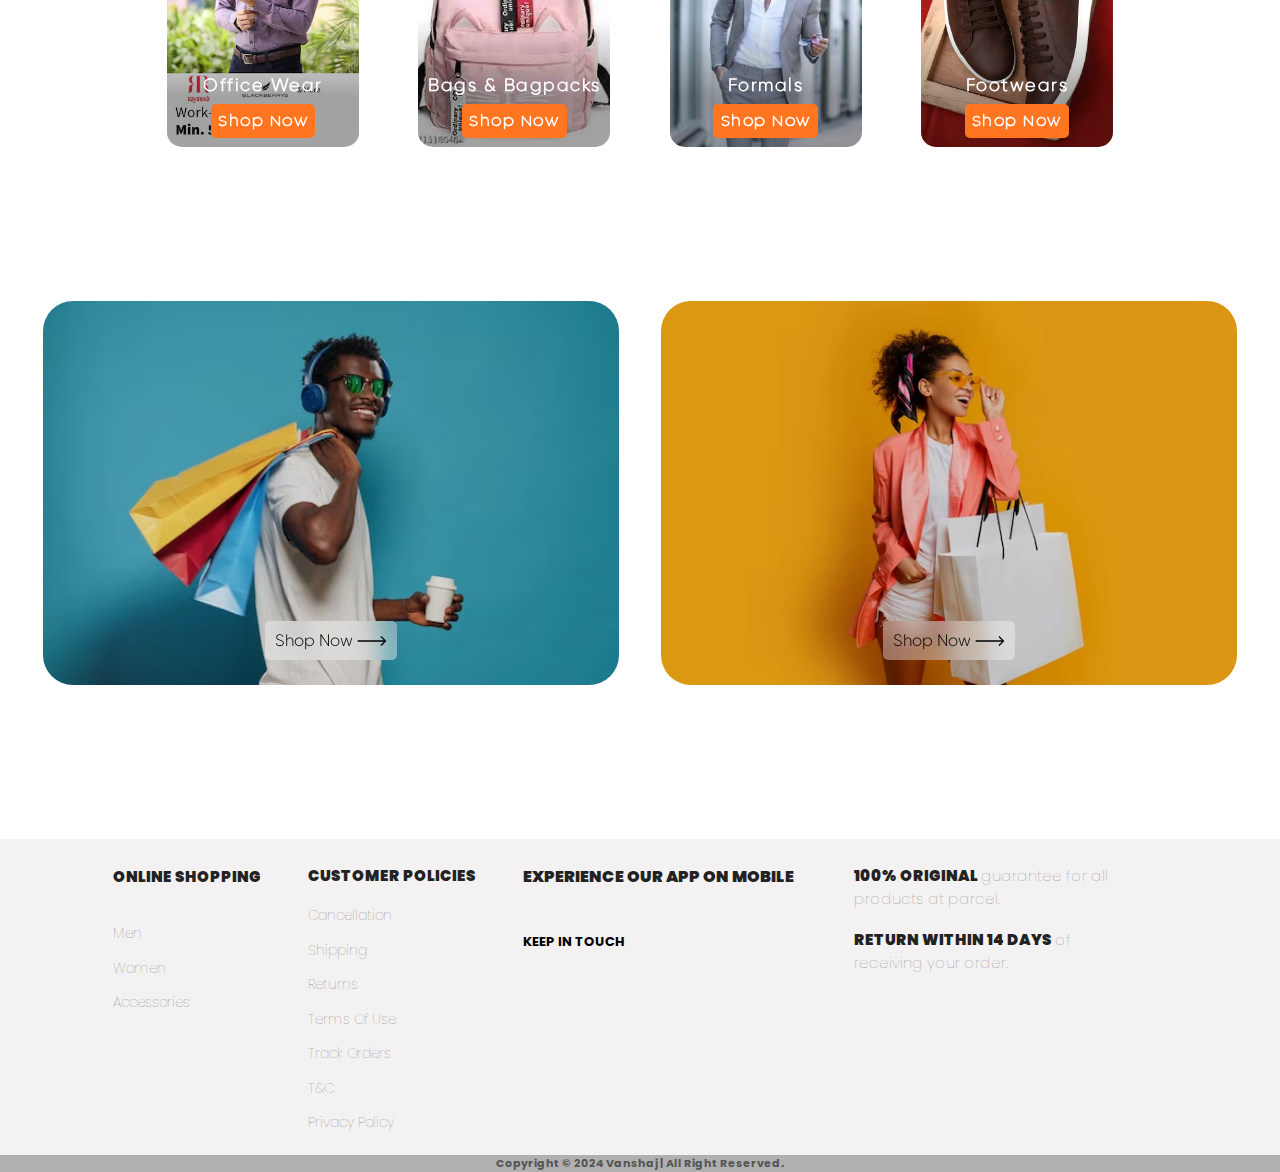
==== commit c0f03563: "added new photos to banner" ====
--- a/index.html
+++ b/index.html
@@ -106,12 +106,12 @@
                 </button>
 
                 <div class="imgs">
+                    
+                    <img src="https://img.freepik.com/free-photo/amazed-young-woman-shopaholic-holding-colorful-shopping-bags-look-amused-shop-buying-thi_1258-119761.jpg?w=1380&t=st=1708611788~exp=1708612388~hmac=2c2b52b3a67e5c98dde4a5494ede031ba1d3fa10bb7237785e10e76eafc6891b" alt="">
 
                     <img src="./assets/banner1.jpg" alt="">
 
-                    <img src="./assets/banner2.jpg" alt="">
-
-                    <img src="./assets/banner3.jpg" alt="">
+                    <img src="https://img.freepik.com/free-photo/portrait-cute-happy-girl-kissing-her-credit-card-after-buying-gifts-holding-shopping-bags-standin_1258-125577.jpg?w=1380&t=st=1708611824~exp=1708612424~hmac=8ee3037314fc33d11d993cd57a42ab97a8cd6f77fd6e5985bedd59e23cf26a6d" alt="">
 
                 </div>
 
--- a/style.css
+++ b/style.css
@@ -40,15 +40,17 @@
     background-color: #639fa5;
 }
 
-*:focus{
+*:focus {
     outline: none;
 }
 
-img::selection{
+img::selection {
     background-color: transparent;
 }
 
-html{scroll-behavior: smooth;}
+html {
+    scroll-behavior: smooth;
+}
 
 html,
 body {
@@ -56,10 +58,12 @@
     width: 100%;
     background-color: white;
 }
-body{
-    transition: filter .2s linear,background .2s;
-}
-img{
+
+body {
+    transition: filter .2s linear, background .2s;
+}
+
+img {
     -webkit-user-drag: none;
 }
 
@@ -113,7 +117,7 @@
     background-color: #74bac0;
     overflow: hidden;
     text-transform: uppercase;
-    font-size: clamp(1.3vw,1.4vw, 1.5vw);
+    font-size: clamp(1.3vw, 1.4vw, 1.5vw);
 }
 
 
@@ -179,7 +183,7 @@
 }
 
 
-.hover .drop-down>ul> a {
+.hover .drop-down>ul>a {
     text-decoration: none;
     font-size: 1.2vw;
     color: grey;
@@ -198,7 +202,7 @@
     opacity: 1;
 }
 
-.right-nav input{
+.right-nav input {
     outline: none;
     border: none;
     padding: 0 2vh;
@@ -206,13 +210,13 @@
     border-radius: 7px;
     font-weight: 900;
     font-family: "Poppins";
-    width: min(80%,20vw);
+    width: min(80%, 20vw);
     box-shadow: 2px 2px 10px #b5b5b576,
-             -2px -2px 10px #ffffff;
+        -2px -2px 10px #ffffff;
     font-weight: 500;
 }
 
-.right-nav input::placeholder{
+.right-nav input::placeholder {
     font-size: clamp(1.3rem, 1.5rem, 1.5rem);
     text-transform: capitalize;
     letter-spacing: -.2px;
@@ -225,8 +229,8 @@
     padding: 0;
     background-color: rgb(212, 211, 211);
     display: flex;
-        justify-content: center;
-        align-items: center;
+    justify-content: center;
+    align-items: center;
 }
 
 .right-nav button img {
@@ -237,6 +241,7 @@
 .cart {
     width: 8%;
     justify-content: space-around;
+    gap: 1rem;
 }
 
 .cart a {
@@ -281,7 +286,7 @@
     opacity: 0;
     visibility: hidden;
     box-shadow: 5px 5px 17px #95959576,
-             -5px -5px 17px #ffffff;
+        -5px -5px 17px #ffffff;
 }
 
 .cart #profile li:hover {
@@ -352,7 +357,7 @@
     margin-bottom: 10vh;
 }
 
-main > *{
+main>* {
     transition: .2s;
 }
 
@@ -386,7 +391,7 @@
     gap: 2rem;
 }
 
-#text >*{
+#text>* {
     display: flex;
     /* justify-content: center; */
     align-items: center;
@@ -448,7 +453,7 @@
 #image h2 {
     position: absolute;
     z-index: 2;
-    padding: 2vh;
+    padding: 10px;
     top: 20vh;
     left: 2vh;
     font-size: 2.5rem;
@@ -467,10 +472,11 @@
     object-position: center;
 }
 
-.banner-container{
+.banner-container {
     width: 100%;
+    min-height: 70dvh;
+    padding: 7vh 0;
     height: 70dvh;
-    padding: 7vh 0;
     display: flex;
     align-items: center;
     justify-content: center;
@@ -478,8 +484,8 @@
 
 
 
-.img-container{
-    width: 80%;
+.img-container {
+    width: 90%;
     height: 100%;
     display: flex;
     overflow: hidden;
@@ -487,7 +493,7 @@
     position: relative;
 }
 
-.img-container button{
+.img-container button {
     position: absolute;
     top: 50%;
     z-index: 8;
@@ -501,12 +507,12 @@
 }
 
 
-.img-container>button:last-child{
+.img-container>button:last-child {
     right: 0;
     background: linear-gradient(to left, rgba(0, 0, 0, 0.105) 0%, transparent 90%);
 }
 
-.img-container button img{
+.img-container button img {
     width: 100%;
     display: block;
     position: absolute;
@@ -516,28 +522,31 @@
     object-fit: contain;
 }
 
-.img-container button:active > img{
+.img-container button:active>img {
     transform: translateY(-50%) scale(.9);
 }
 
-.img-container::-webkit-scrollbar{
+.img-container::-webkit-scrollbar {
     display: none;
 }
 
-.img-container > .imgs{
+.img-container>.imgs {
     width: 100%;
     height: 100%;
     display: inline-block;
     position: relative;
 }
 
-.img-container img{
+.img-container img {
     width: 100%;
-    object-position: bottom;
-    object-fit: fill;
+    height: 100%;
+    object-position: center;
+    object-fit: cover;
     display: block;
     cursor: pointer;
     position: absolute;
+    bottom: 0;
+    left: 0;
     transition: .3s transform linear;
 }
 
@@ -571,6 +580,7 @@
     justify-content: center;
     flex-direction: column;
     align-items: center;
+    gap: 1vh;
 }
 
 .top>div:last-child {
@@ -584,8 +594,7 @@
 }
 
 .top>div>img {
-    height: max(6vw,45%);
-    margin-bottom: 1vh;
+    height: max(6vw, 45%);
 }
 
 .hero-2 {
@@ -604,11 +613,11 @@
 
 .hero-2 div h1 {
     margin-bottom: 1vh;
-    font-size: clamp(3vw,3.6vw,4.5vw);
+    font-size: clamp(3vw, 3.6vw, 4.5vw);
 }
 
 .hero-2 div h3 {
-    font-size: clamp(2vw,2.6vw,3.5vw);
+    font-size: clamp(2vw, 2.6vw, 3.5vw);
 }
 
 .featured {
@@ -713,6 +722,7 @@
     justify-content: space-around;
     align-items: center;
     overflow: hidden;
+    scroll-snap-type: x mandatory;
 }
 
 .products>div {
@@ -722,6 +732,7 @@
     align-items: center;
     justify-content: space-around;
     flex-direction: column;
+    scroll-snap-align: center;
 }
 
 .products span {
@@ -753,7 +764,8 @@
     height: 11vw;
     object-fit: contain;
 }
-#hoodie img{
+
+#hoodie img {
     height: 13vw;
     top: 45%;
 }
@@ -802,12 +814,12 @@
     flex-wrap: wrap;
 }
 
-.category>div:first-child{
+.category>div:first-child {
     margin: 6vh 0;
 }
 
 .category h1 {
-    font-size: clamp(4vw, 4.5vw,5vw);
+    font-size: clamp(4vw, 4.5vw, 5vw);
     font-family: couture;
     height: 8vh;
     font-weight: 900;
@@ -824,7 +836,7 @@
     flex-wrap: wrap;
 }
 
-.item{
+.item {
     width: 15vmax;
     height: 20vmax;
     position: relative;
@@ -838,12 +850,12 @@
     width: 100%;
     color: white;
     display: flex;
-    position: relative;   
+    position: relative;
 }
 
 .item:hover {
     box-shadow: 7px 7px 17px #adadad,
-                -7px -7px 17px #ffffff;
+        -7px -7px 17px #ffffff;
     transform: scale(1.01);
 }
 
@@ -873,7 +885,7 @@
     font-family: 'cocogoose light';
     font-size: clamp(1vw, 1.1vw, 1.3vw);
     background-color: rgb(255, 117, 32);
-    padding:.8vh;
+    padding: .8vh;
     border-radius: 5px;
     margin-top: 1vh;
 }
@@ -887,11 +899,11 @@
     aspect-ratio: 3/2;
 }
 
-.item.loaded > a > img{
+.item.loaded>a>img {
     opacity: 1;
 }
 
-.section-4{
+.section-4 {
     height: 40vw;
     width: 100%;
     margin: 10vh 0;
@@ -900,7 +912,8 @@
     justify-content: space-evenly;
 }
 
-.right, .left{
+.right,
+.left {
     height: 30vw;
     width: 45%;
     border-radius: 30px;
@@ -908,14 +921,14 @@
     display: inline-block;
 }
 
-.section-4>div a{
+.section-4>div a {
     height: 100%;
     width: 100%;
     display: flex;
     position: relative;
 }
 
-.section-4>div a img{
+.section-4>div a img {
     height: 100%;
     width: 100%;
     object-fit: cover;
@@ -925,18 +938,18 @@
     -webkit-filter: brightness(.9);
 }
 
-.section-4>div:hover{
+.section-4>div:hover {
     box-shadow: 2px 2px 17px #828282,
-             -2px -2px 17px #ffffff;
+        -2px -2px 17px #ffffff;
     transition: .1s linear;
 }
 
-.section-4>div:hover > a img{
+.section-4>div:hover>a img {
     filter: brightness(1);
     -webkit-filter: brightness(1);
 }
 
-.section-4>div a span{
+.section-4>div a span {
     position: absolute;
     display: flex;
     flex-direction: column;
@@ -951,7 +964,7 @@
     transform: translateX(-50%);
 }
 
-.section-4>div a span h5{
+.section-4>div a span h5 {
     color: black;
     background-color: rgba(255, 255, 255, 0.372);
     padding: 10px;
@@ -963,15 +976,15 @@
     -webkit-backdrop-filter: blur(10px);
 }
 
-.section-4>div a span h5 svg{
+.section-4>div a span h5 svg {
     transition: .1s linear;
 }
 
-.section-4>div:hover > a span h5 svg{
+.section-4>div:hover>a span h5 svg {
     transform: translateX(8px);
 }
 
-.section-4 .for{
+.section-4 .for {
     background-color: white;
     font-weight: 900;
     color: black;
@@ -990,11 +1003,12 @@
     position: relative;
 }
 
-footer *{
+footer * {
     font-family: "Poppins", sans-serif;
 }
 
-.online-shop, .policy {
+.online-shop,
+.policy {
     min-height: 80%;
     width: fit-content;
     display: flex;
@@ -1002,13 +1016,13 @@
     flex-direction: column;
 }
 
-footer>div>div{
+footer>div>div {
     margin-bottom: 1.5vh;
 }
 
 footer>div>div a {
     text-decoration: none;
-    font-size: clamp(1rem,1.4rem,1.8rem);
+    font-size: clamp(1rem, 1.4rem, 1.8rem);
     font-weight: 100;
     color: #858585;
     -webkit-font-smoothing: antialiased;
@@ -1016,14 +1030,14 @@
     transition: color .2s linear;
 }
 
-footer>div>div a:hover{
+footer>div>div a:hover {
     color: #333;
 }
 
 footer>div>div:first-child a b,
 footer>div>div:first-child h6 b,
-footer>div> div:first-child, 
-#return h6 b{
+footer>div>div:first-child,
+#return h6 b {
     text-transform: uppercase;
     -webkit-font-smoothing: antialiased;
     font-size: clamp(1.2rem, 1.5rem, 1.8rem);
@@ -1032,81 +1046,87 @@
 }
 
 
-footer>div> div:first-child{
+footer>div>div:first-child {
     margin-bottom: 2vh;
     font-size: clamp(1.3rem, 1.6rem, 1.8rem);
 }
 
 
-.playstore, .original{
+.playstore,
+.original {
     width: 25%;
     min-height: 20vh;
 }
 
-#playstore a, #appstore a{
+#playstore a,
+#appstore a {
     overflow: hidden;
     border-radius: 8px;
     display: grid;
     place-content: center;
 }
 
-#appstore a img{
+#appstore a img {
     width: 8vw;
 }
-.playstore div{
+
+.playstore div {
     display: inline-block;
     font-weight: bold;
 }
-#playstore a img{
+
+#playstore a img {
     width: 9vw;
 }
 
-.original>div img{
+.original>div img {
     height: 3rem;
     margin-right: 1vh;
 }
 
-#return img{
+#return img {
     margin-right: 1vh;
     height: 3.3rem;
 }
 
-.original div{
+.original div {
     display: flex;
     justify-content: center;
     align-items: center;
 }
 
-#original h6, #return h6{
+#original h6,
+#return h6 {
     color: #222;
     text-transform: uppercase;
 }
 
-#original h6 span, #return h6 span{
+#original h6 span,
+#return h6 span {
     text-transform: lowercase;
     color: #858585;
     font-weight: 100;
-    font-size: clamp(1.2rem,1.5rem,1.7rem);
-}
-
-.social{
+    font-size: clamp(1.2rem, 1.5rem, 1.7rem);
+}
+
+.social {
     width: 70%;
     height: 10vh;
     display: flex;
     justify-content: space-between;
 }
 
-.social div h4{
-    font-size: clamp(1.2rem,1.3rem,1.6rem);
-}
-
-.social div:last-child{
+.social div h4 {
+    font-size: clamp(1.2rem, 1.3rem, 1.6rem);
+}
+
+.social div:last-child {
     width: 100%;
     height: 60%;
     display: flex;
 }
 
-.social div:last-child a{
+.social div:last-child a {
     width: fit-content;
     height: 100%;
     display: inline-block;
@@ -1116,13 +1136,13 @@
     margin-right: .5vh;
 }
 
-.social div:last-child a img{
+.social div:last-child a img {
     height: 1.8vw;
     object-fit: contain;
     object-position: center;
 }
 
-.copyright{
+.copyright {
     width: 100%;
     font-size: clamp(1rem, 1.1rem, 1.5rem);
     color: #555;
@@ -1139,17 +1159,18 @@
 
 /* mobile elements that are hidden in desktop */
 
-.right-nav{
+.right-nav {
     display: none;
 }
 
-.text-for-image{
+.text-for-image {
     display: none;
 }
 
-.side-bar{
+.side-bar {
     display: none;
 }
+
 /* mobile elements that are hidden in desktop */
 
 
@@ -1157,29 +1178,29 @@
 /* footer section */
 
 
-/* small screen sizes devices */
-
-@media screen and (319px < width < 426px) {
-    
-
-    *{
+/* small screen sized devices */
+
+@media screen and (299px < width < 473px) {
+
+
+    * {
         user-select: none;
     }
-    
-    .hide{
+
+    .hide {
         display: none;
     }
-    
-    
+
+
     html,
-    body{
+    body {
         height: 100dvh;
     }
 
     /* header & navbar section */
 
     header,
-    nav{
+    nav {
         height: 60px;
         width: 100%;
         display: flex;
@@ -1190,22 +1211,22 @@
     }
 
     .center-nav,
-    .cart{
+    .cart {
         display: none;
     }
 
-    .logo{
+    .logo {
         height: 50%;
         width: 40%;
     }
 
-    .logo a{
+    .logo a {
         font-size: clamp(1.8rem, 2rem, 2.5rem);
         background-color: transparent;
         color: #74bac0;
     }
 
-    .right-nav{
+    .right-nav {
         width: 20%;
         height: 100%;
         display: flex;
@@ -1213,22 +1234,22 @@
         justify-content: center;
     }
 
-    .btn{
+    .btn {
         height: 100%;
         width: 100%;
         position: relative;
     }
-    
-    .btn img{
+
+    .btn img {
         height: 50%;
         object-fit: contain;
         position: absolute;
         left: 50%;
         top: 50%;
-        transform: translate(-50%,-50%);
-    }
-
-    .side-bar{
+        transform: translate(-50%, -50%);
+    }
+
+    .side-bar {
         height: 110dvh;
         width: 67%;
         position: fixed;
@@ -1244,7 +1265,7 @@
         transition: .15s linear all;
     }
 
-    .closebtn{
+    .closebtn {
         height: 60px;
         width: 30%;
         position: absolute;
@@ -1255,11 +1276,11 @@
         align-items: center;
     }
 
-    .closebtn img{
+    .closebtn img {
         height: 50%;
     }
 
-    .menu{
+    .menu {
         width: 90%;
         height: 90%;
         display: flex;
@@ -1268,7 +1289,7 @@
         gap: 2rem;
     }
 
-    .menu a{
+    .menu a {
         text-decoration: none;
         color: #555;
         font-size: clamp(2vw, 4.0vw, 5vw);
@@ -1277,8 +1298,8 @@
         font-weight: 100;
         font-family: "Poppins", montserrat;
     }
-    
-    .menu h3{
+
+    .menu h3 {
         text-transform: uppercase;
         font-family: "Poppins", montserrat;
         font-weight: 800;
@@ -1286,14 +1307,14 @@
         font-size: clamp(3vw, 4.6vw, 5vw);
     }
 
-    #logo{
+    #logo {
         width: 100%;
         display: flex;
         margin: 1vh 0;
         justify-content: center;
     }
 
-    #logo h3{
+    #logo h3 {
         font-family: 'righteous', gilroy;
         font-size: clamp(6vw, 7vw, 8.5vw);
         background-color: #74bac0;
@@ -1306,14 +1327,14 @@
 
     /* header & navbar section */
 
-    #home{
+    #home {
         width: 100%;
         position: relative;
-        padding-top:5vh ;
+        padding-top: 5vh;
         transition: .15s all linear;
     }
 
-    .hero{
+    .hero {
         min-height: calc(100dvh - 60px);
         display: flex;
         flex-direction: column;
@@ -1322,69 +1343,70 @@
         padding: 0;
     }
 
-    .hero > div {
+    .hero>div {
         min-height: 50%;
     }
 
-    .hero  #text{
+    .hero #text {
         width: 100%;
         justify-content: space-evenly;
         align-items: center;
         padding-left: 3vh;
         gap: 2rem;
+        min-height: max-content;
         margin-bottom: 2vh;
     }
 
-    #text > *{
+    #text>* {
         text-align: center;
         display: flex;
         justify-content: center;
     }
 
-    #text h3{
+    #text h3 {
         font-size: clamp(2vh, 2.5vh, 2.7vh);
         width: 100%;
     }
 
-    #text h1{
+    #text h1 {
         font-size: clamp(3vh, 6vh, 8vh);
     }
 
-    #text h4{
+    #text h4 {
         font-size: clamp(1.3vh, 1.8vh, 2.1vh);
         width: 100%;
         text-align: center;
         border: none;
     }
 
-    #text a{
+    #text a {
         font-size: clamp(1.3vh, 1.9vh, 2.1vh);
         padding: 0px 15px;
         border-radius: 30px;
     }
 
-    #image{
+    #image {
         width: 100%;
         height: 60%;
     }
 
-    #image h2{
+    #image h2 {
         display: none;
     }
 
-    #image img{
+    #image img {
         height: 100%;
     }
 
-    .banner-container{
+    .banner-container {
         display: none;
     }
 
-    .section-2{
+    .section-2 {
         min-height: 100dvh;
     }
 
-    .top{
+    .top {
         display: flex;
         flex-wrap: wrap;
         height: 30rem;
@@ -1394,51 +1416,51 @@
         margin-bottom: 5vh;
     }
 
-    .top > div{
+    .top>div {
         width: 50%;
         height: 50%;
         border: none;
         padding: 0 10px;
     }
 
-    .top > div:nth-child(1){
+    .top>div:nth-child(1) {
         border-right: 2px solid whitesmoke;
         border-bottom: 2px solid whitesmoke;
     }
 
-    .top > div:nth-child(2){
+    .top>div:nth-child(2) {
         border-bottom: 2px solid whitesmoke;
     }
 
-    .top > div:nth-child(3){
+    .top>div:nth-child(3) {
         border-right: 2px solid whitesmoke;
     }
 
-    .top > div span{
+    .top>div span {
         font-size: clamp(1.2vh, 1.9vh, 2vh);
         text-align: center;
     }
 
-    .hero-2>div > h1 {
+    .hero-2>div>h1 {
         font-size: clamp(2.5vh, 3.1vh, 3.6vh);
     }
 
-    .hero-2>div > h3 {
+    .hero-2>div>h3 {
         font-size: clamp(2.1vh, 2.5vh, 3.0vh);
     }
 
-    .featured{
+    .featured {
         overflow-x: auto;
         padding-left: 2vh;
         justify-content: flex-start;
         margin: 5vh 0;
     }
 
-    .featured::-webkit-scrollbar{
+    .featured::-webkit-scrollbar {
         display: none;
     }
 
-    .featured > div{
+    .featured>div {
         height: 15rem;
         width: 15rem;
         margin: 0 2vh;
@@ -1446,233 +1468,1431 @@
     }
 
 
-    .featured div>a{
+    .featured div>a {
         height: 100%;
         width: 100%;
     }
 
-    .featured div>a> #adidas{
+    .featured div>a>#adidas {
         height: 10rem;
         object-position: center;
         object-fit: cover;
     }
 
-    .featured div>a> #asics{
+    .featured div>a>#asics {
         height: 3.5rem;
         object-position: center;
         object-fit: cover;
     }
 
-    .featured div>a> #puma{
+    .featured div>a>#puma {
         height: 12rem;
         object-position: center;
         object-fit: cover;
     }
 
-    .featured div>a> #campus{
+    .featured div>a>#campus {
         height: 1.6rem;
         object-position: center;
         object-fit: cover;
     }
 
-    .featured div>a> #nike{
+    .featured div>a>#nike {
         height: 8rem;
         object-position: center;
         object-fit: cover;
     }
 
-    .featured>div h3{
+    .featured>div h3 {
         font-size: clamp(1.8vh, 1.9vh, 2.3vh);
     }
 
-    .feat{
+    .feat {
         min-height: 50vh;
         flex-direction: column;
         width: 100%;
-        align-items: flex-end;
-    }
-
-    .feat .model{
+        align-items: center;
+    }
+
+    .feat .model {
         width: 100%;
         height: 20%;
         display: flex;
     }
 
-    .feat .model .text-for-image{
+    .feat .model .text-for-image {
         font-size: clamp(5.1vh, 5.6vh, 7vh);
-        background: linear-gradient(to top right,#74bac0  0%, 50% , royalblue 90% );
-        font-family: 'righteous',montserrat;
+        background: linear-gradient(to top right, #74bac0 0%, 50%, royalblue 90%);
+        font-family: 'righteous', montserrat;
         color: transparent;
         background-clip: text;
         display: inline-block;
     }
 
-    .feat .model img{
+    .feat .model img {
         display: none;
     }
 
-    .feat .products{
-        height: 45vh;
-        width: 85%;
+    .feat .products {
+        height: 338px;
+        max-width: 331px;
+        border-radius: 30px;
+        overflow-x: scroll;
+        align-items: flex-start;
+        justify-content: flex-start;
+    }
+
+    .feat .products::-webkit-scrollbar {
+        display: none;
+    }
+
+    .feat .products>div {
+        width: 100%;
+        height: 100%;
+        flex-shrink: 0;
+    }
+
+    .products div>div {
+        height: 17rem;
+        width: 17rem;
+        border-radius: 30px;
+    }
+
+    .products>div>h3 {
+        font-size: clamp(2vh, 2.5vh, 2.7vh);
+    }
+
+    .products>div>a {
+        font-size: clamp(2vh, 2.5vh, 2.7vh);
+        border-radius: 30px;
+        padding: 5px 10px;
+    }
+
+    .products>div>div img {
+        height: 100%;
+        object-fit: contain;
+        object-position: center;
+        width: 100%;
+    }
+
+    #hoodie img {
+        height: 110%;
+        width: 110%;
+
+    }
+
+    .category>div:first-child {
+        margin: 8vh 0 2vh 0;
+    }
+
+    .category h1 {
+        font-size: clamp(3vh, 3.7vh, 4.7vh);
+    }
+
+    .items {
+        gap: 1rem;
+        padding: 0 1rem;
+        width: 100%;
+    }
+
+    .item {
+        height: 60vmin;
+        width: 45.8vmin;
+
+        border-radius: 5px;
+    }
+
+    .item a h3 {
+        font-size: clamp(2vh, 2.15vh, 2.4vh);
+    }
+
+    .item a h3 span {
+        display: none;
+    }
+
+    .section-4 {
+        min-height: 60vh;
+        width: 100%;
+        display: flex;
+        flex-direction: column;
+
+    }
+
+    .left,
+    .right {
+        width: 100%;
+        height: 30vh;
+        border-radius: 0px;
+        margin: 0;
+    }
+
+    .section-4>div a span {
+        bottom: 4vh;
+    }
+
+    .section-4>div a span h5 {
+        font-size: clamp(2vh, 2.15vh, 2.4vh);
+        font-weight: 600;
+    }
+
+    footer {
+        flex-direction: column;
+    }
+
+    .online-shop {
+        display: grid;
+        width: 100%;
+        grid-template-columns: repeat(3, auto);
+        grid-template-rows: auto auto;
+        place-content: flex-start;
+        padding: 0 1rem;
+    }
+
+    .head {
+        height: 50%;
+        width: 100%;
+        grid-column: span 2;
+    }
+
+    .policy {
+        display: grid;
+        grid-template-columns: repeat(3, auto);
+        place-content: flex-start;
+        padding: 0 1rem;
+        gap: 1rem;
+        grid-template-rows: auto auto auto;
+    }
+
+    .policy>div:first-child {
+        grid-column: span 3;
+    }
+
+    .policy>div a {
+        white-space: nowrap;
+    }
+
+    .playstore {
+        display: none;
+    }
+
+    .original {
+        display: flex;
+        flex-direction: column;
+        width: 100%;
+        margin-top: 2vh;
+    }
+
+
+    .original>div {
+        width: 100%;
+        /* background-color: red; */
+    }
+
+    .copyright {
+        font-weight: 100;
+        height: 3vh;
+        align-items: center;
+    }
+}
+
+/* small screen sized devices */
+
+/* mid screen sized devices */
+
+@media screen and (472px < width < 621px) {
+
+
+    * {
+        user-select: none;
+    }
+
+    .hide {
+        display: none;
+    }
+
+
+    html,
+    body {
+        height: 100dvh;
+    }
+
+    /* header & navbar section */
+
+    header,
+    nav {
+        height: 60px;
+        width: 100%;
+        display: flex;
+        align-items: center;
+        padding: 0;
+        justify-content: space-between;
+        box-shadow: none;
+    }
+
+    .center-nav,
+    .cart {
+        display: none;
+    }
+
+    .logo {
+        height: 50%;
+        width: 30%;
+    }
+
+    .logo a {
+        font-size: clamp(1.8rem, 2rem, 2.5rem);
+        background-color: transparent;
+        color: #74bac0;
+    }
+
+    .right-nav {
+        width: 15%;
+        height: 100%;
+        display: flex;
+        align-items: center;
+        justify-content: center;
+    }
+
+    .btn {
+        height: 100%;
+        width: 100%;
+        position: relative;
+    }
+
+    .btn img {
+        height: 50%;
+        object-fit: contain;
+        position: absolute;
+        left: 50%;
+        top: 50%;
+        transform: translate(-50%, -50%);
+    }
+
+    .side-bar {
+        height: 110dvh;
+        width: 60%;
+        position: fixed;
+        z-index: 10;
+        top: 0;
+        right: 0;
+        display: flex;
+        justify-content: center;
+        align-items: center;
+        background-color: white;
+        box-shadow: -2px 14px 12px 8px rgba(128, 128, 128, 0.224);
+        transform: translateX(100%);
+        transition: .15s linear all;
+    }
+
+    .closebtn {
+        height: 60px;
+        width: 30%;
+        position: absolute;
+        top: 0;
+        right: 0;
+        display: flex;
+        justify-content: center;
+        align-items: center;
+    }
+
+    .closebtn img {
+        height: 50%;
+    }
+
+    .menu {
+        width: 90%;
+        height: 90%;
+        display: flex;
+        flex-direction: column;
+        padding: 3vh;
+        gap: 2rem;
+        overflow: scroll;
+    }
+
+    .menu a {
+        text-decoration: none;
+        color: #555;
+        font-size: clamp(1vw, 3.2vw, 4vw);
+        letter-spacing: -0.5px;
+        text-transform: capitalize;
+        font-weight: 100;
+        letter-spacing: 1px;
+        font-family: "Poppins", montserrat;
+    }
+
+    .menu h3 {
+        text-transform: uppercase;
+        font-family: "Poppins", montserrat;
+        font-weight: 800;
+        color: black;
+        font-size: clamp(3vw, 3.6vw, 5vw);
+        letter-spacing: .5px;
+    }
+
+    #logo {
+        width: 100%;
+        display: flex;
+        margin: 1vh 0;
+        justify-content: center;
+    }
+
+    #logo h3 {
+        font-family: 'righteous', gilroy;
+        font-size: clamp(2rem, 3rem, 4rem);
+        background-color: #74bac0;
+        color: white;
+        font-weight: 100;
+        padding: 0 5px;
+        letter-spacing: 2px;
+    }
+
+
+
+    /* header & navbar section */
+
+    #home {
+        width: 100%;
+        position: relative;
+        padding-top: 30px;
+        transition: .15s all linear;
+    }
+
+    .hero {
+        min-height: calc(120dvh - 60px);
+        display: flex;
+        flex-direction: column;
+        margin: 0;
+        min-width: 100%;
+        padding: 0;
+    }
+
+    .hero>div {
+        min-height: 50%;
+    }
+
+    .hero #text {
+        min-height: max-content;
+        width: 100%;
+        justify-content: none;
+        align-items: center;
+        padding-left: 3vh;
+        gap: 1.4rem;
+        margin-bottom: 2vh;
+    }
+
+    #text>* {
+        text-align: center;
+        display: flex;
+        justify-content: center;
+    }
+
+    #text h3 {
+        font-size: clamp(4vw, 5.4vw, 6.7vw);
+        width: 100%;
+    }
+
+    #text h1 {
+        font-size: clamp(7vw, 10vw, 12vw);
+    }
+
+    #text h4 {
+        font-size: clamp(2vw, 2.5vw, 4.1vw);
+        width: 80%;
+        text-align: center;
+        border: none;
+    }
+
+    #text a {
+        font-size: clamp(1.3vh, 2.4vh, 4.1vh);
+        padding: 0px 15px;
+        border-radius: 30px;
+    }
+
+    #image {
+        width: 100%;
+        height: 60%;
+    }
+
+    #image h2 {
+        display: none;
+    }
+
+    #image img {
+        max-height: 105%;
+    }
+
+    .banner-container {
+        display: none;
+    }
+
+    .section-2 {
+        min-height: 100dvh;
+    }
+
+    .top {
+        display: flex;
+        flex-wrap: wrap;
+        min-height: 60vmin;
+        min-width: 50vmin;
+        border-radius: 10px;
+        padding: 5px 10px;
+        margin-bottom: 5vh;
+    }
+
+    .top>div {
+        width: 50%;
+        height: 50%;
+        border: none;
+        padding: 0 10px;
+    }
+
+    .top>div:nth-child(1) {
+        border-right: 2px solid whitesmoke;
+        border-bottom: 2px solid whitesmoke;
+    }
+
+    .top>div:nth-child(2) {
+        border-bottom: 2px solid whitesmoke;
+    }
+
+    .top>div:nth-child(3) {
+        border-right: 2px solid whitesmoke;
+    }
+
+    .top>div span {
+        font-size: clamp(1.2vh, 1.9vh, 2vh);
+        text-align: center;
+    }
+
+    .hero-2>div>h1 {
+        font-size: clamp(2.5vh, 4vh, 5vh);
+    }
+
+    .hero-2>div>h3 {
+        font-size: clamp(2.1vh, 3vh, 4.0vh);
+    }
+
+    .featured {
+        overflow-x: auto;
+        padding-left: 2vh;
+        justify-content: flex-start;
+        margin: 5vh 0;
+    }
+
+    .featured::-webkit-scrollbar {
+        display: none;
+    }
+
+    .featured>div {
+        height: 15rem;
+        width: 15rem;
+        margin: 0 2vh;
+        flex-shrink: 0;
+    }
+
+
+    .featured div>a {
+        height: 100%;
+        width: 100%;
+    }
+
+    .featured div>a>#adidas {
+        height: 10rem;
+        object-position: center;
+        object-fit: cover;
+    }
+
+    .featured div>a>#asics {
+        height: 3.5rem;
+        object-position: center;
+        object-fit: cover;
+    }
+
+    .featured div>a>#puma {
+        height: 12rem;
+        object-position: center;
+        object-fit: cover;
+    }
+
+    .featured div>a>#campus {
+        height: 1.6rem;
+        object-position: center;
+        object-fit: cover;
+    }
+
+    .featured div>a>#nike {
+        height: 8rem;
+        object-position: center;
+        object-fit: cover;
+    }
+
+    .featured>div h3 {
+        font-size: clamp(1.8vh, 1.9vh, 2.3vh);
+    }
+
+    .feat {
+        min-height: 50vh;
+        flex-direction: column;
+        width: 100%;
+        gap: 3rem;
+        align-items: center;
+    }
+
+    .feat .model {
+        width: 100%;
+        height: 20%;
+        display: flex;
+    }
+
+    .feat .model .text-for-image {
+        font-size: clamp(5.1vh, 5.6vh, 7vh);
+        background: linear-gradient(to top right, #74bac0 0%, 50%, royalblue 90%);
+        font-family: 'righteous', montserrat;
+        color: transparent;
+        background-clip: text;
+        display: inline-block;
+    }
+
+    .feat .model img {
+        display: none;
+    }
+
+    .feat .products {
+        height: 70vmin;
+        width: 70%;
+        border-radius: 30px;
+        overflow-x: scroll;
+        align-items: flex-start;
+        justify-content: flex-start;
+    }
+
+    .feat .products::-webkit-scrollbar {
+        display: none;
+    }
+
+    .feat .products>div {
+        width: 100%;
+        height: 100%;
+        flex-shrink: 0;
+    }
+
+    .products div>div {
+        height: 60%;
+        width: 50%;
+        border-radius: 30px;
+    }
+
+    .products>div>h3 {
+        font-size: clamp(2vh, 2.7vh, 3.7vh);
+    }
+
+    .products>div>a {
+        font-size: clamp(2vh, 2.5vh, 2.7vh);
+        border-radius: 30px;
+        padding: 7px 12px;
+    }
+
+    .products>div>div img {
+        height: 100%;
+        object-fit: contain;
+        object-position: center;
+        width: 100%;
+    }
+
+    #hoodie img {
+        height: 110%;
+        width: 110%;
+
+    }
+
+    .category>div:first-child {
+        margin: 8vh 0 2vh 0;
+    }
+
+    .category h1 {
+        font-size: clamp(3vh, 4.7vh, 5.7vh);
+    }
+
+    .items {
+        gap: 3rem 1.5rem;
+        padding: 0 1rem;
+        width: 100%;
+    }
+
+    .item {
+        height: 55vmin;
+        width: 40.8vmin;
+        max-height: 250px;
+        max-width: 180px;
+        border-radius: 5px;
+    }
+
+    .item a h3 {
+        font-size: clamp(2vh, 2.15vh, 2.4vh);
+    }
+
+    .item a h3 span {
+        display: none;
+    }
+
+    .section-4 {
+        min-height: 80vh;
+        width: 100%;
+        display: flex;
+        flex-direction: column;
+
+    }
+
+    .left,
+    .right {
+        width: 100%;
+        height: 50%;
+        border-radius: 0px;
+        margin: 0;
+    }
+
+    .section-4>div a span {
+        bottom: 4vh;
+    }
+
+    .section-4>div a span h5 {
+        font-size: clamp(2vh, 2.15vh, 2.4vh);
+        font-weight: 600;
+    }
+
+    footer {
+        flex-direction: column;
+    }
+
+    .online-shop {
+        display: grid;
+        width: 100%;
+        grid-template-columns: repeat(3, auto);
+        grid-template-rows: auto auto;
+        place-content: flex-start;
+        padding: 0 1rem;
+    }
+
+    .head {
+        height: 50%;
+        width: 100%;
+        grid-column: span 2;
+    }
+
+    .policy {
+        display: grid;
+        grid-template-columns: repeat(3, auto);
+        place-content: flex-start;
+        padding: 0 1rem;
+        gap: 1rem;
+        grid-template-rows: auto auto auto;
+    }
+
+    .policy>div:first-child {
+        grid-column: span 3;
+    }
+
+    .policy>div a {
+        white-space: nowrap;
+    }
+
+    .playstore {
+        display: none;
+    }
+
+    .original {
+        display: flex;
+        flex-direction: column;
+        width: 100%;
+        margin-top: 2vh;
+    }
+
+
+    .original>div {
+        width: 100%;
+        /* background-color: red; */
+    }
+
+    .copyright {
+        font-weight: 100;
+        align-items: center;
+        font-size: 1.3rem;
+    }
+}
+
+/* mid screen sized devices */
+
+
+
+
+/* large screen sized devices */
+
+@media screen and (620px < width < 741px) {
+
+
+    * {
+        user-select: none;
+    }
+
+    .hide {
+        display: none;
+    }
+
+
+    html,
+    body {
+        height: 100dvh;
+    }
+
+    /* header & navbar section */
+
+    header,
+    nav {
+        height: 60px;
+        width: 100%;
+        display: flex;
+        align-items: center;
+        padding: 0;
+        justify-content: space-between;
+    }
+
+    .center-nav,
+    .cart {
+        display: none;
+    }
+
+    .logo {
+        height: 50%;
+        width: 30%;
+    }
+
+    .logo a {
+        font-size: clamp(1.8rem, 2rem, 2.5rem);
+        background-color: transparent;
+        color: #74bac0;
+    }
+
+    .right-nav {
+        width: 15%;
+        height: 100%;
+        display: flex;
+        align-items: center;
+        justify-content: center;
+    }
+
+    .btn {
+        height: 100%;
+        width: 100%;
+        position: relative;
+    }
+
+    .btn img {
+        height: 50%;
+        object-fit: contain;
+        position: absolute;
+        left: 50%;
+        top: 50%;
+        transform: translate(-50%, -50%);
+    }
+
+    .side-bar {
+        height: 110dvh;
+        width: 50%;
+        position: fixed;
+        z-index: 10;
+        top: 0;
+        right: 0;
+        display: flex;
+        justify-content: center;
+        align-items: center;
+        background-color: white;
+        box-shadow: -2px 14px 12px 8px rgba(128, 128, 128, 0.224);
+        transform: translateX(100%);
+        transition: .15s linear all;
+    }
+
+    .closebtn {
+        height: 60px;
+        width: 30%;
+        position: absolute;
+        top: 0;
+        right: 0;
+        display: flex;
+        justify-content: center;
+        align-items: center;
+    }
+
+    .closebtn img {
+        height: 50%;
+    }
+
+    .menu {
+        width: 90%;
+        height: 90%;
+        display: flex;
+        flex-direction: column;
+        padding: 3vh;
+        gap: 2rem;
+        overflow: scroll;
+    }
+
+    .menu a {
+        text-decoration: none;
+        color: #555;
+        font-size: clamp(2vw, 2.6vw, 3vw);
+        letter-spacing: -0.5px;
+        text-transform: capitalize;
+        font-weight: 100;
+        letter-spacing: 1px;
+        font-family: "Poppins", montserrat;
+    }
+
+    .menu h3 {
+        text-transform: uppercase;
+        font-family: "Poppins", montserrat;
+        font-weight: 800;
+        color: black;
+        font-size: clamp(2vw, 3vw, 3.4vw);
+        letter-spacing: .5px;
+    }
+
+    #logo {
+        width: 100%;
+        display: flex;
+        margin: 1vh 0;
+        justify-content: center;
+    }
+
+    #logo h3 {
+        font-family: 'righteous', gilroy;
+        font-size: clamp(2vw, 4vw, 5vw);
+        background-color: #74bac0;
+        color: white;
+        font-weight: 100;
+        padding: 0 5px;
+        letter-spacing: 2px;
+    }
+
+
+
+    /* header & navbar section */
+
+    #home {
+        width: 100%;
+        position: relative;
+        transition: .15s all linear;
+    }
+
+    .hero {
+        height: max-content;
+        display: flex;
+        margin: 0;
+        min-width: 100%;
+        padding-top: 50px;
+        align-items: flex-start;
+        margin-bottom: 5rem;
+    }
+
+    .hero>div {
+        min-height: 80%;
+    }
+
+    .hero #text {
+        min-height: max-content;
+        width: 55%;
+        justify-content: none;
+        align-items: flex-start;
+        padding-left: 1rem;
+        gap: 2rem;
+    }
+
+    #text>* {
+        text-align: left;
+        display: flex;
+        justify-content: flex-start;
+        width: 100%;
+    }
+
+    #text h3 {
+        font-size: clamp(3vw, 3.6vw, 6.7vw);
+        width: max-content;
+    }
+
+    #text h1 {
+        font-size: clamp(5vw, 6.6vw, 8vw);
+    }
+
+    #text h4 {
+        font-size: clamp(1vw, 2vw, 4.1vw);
+        width: 80%;
+    }
+
+    #text a {
+        font-size: clamp(2vw, 2.3vw, 4.1vw);
+        padding: 0px 9px;
+    }
+
+    #image {
+        width: 40%;
+        height: max-content;
+    }
+
+    #image h2 {
+        display: none;
+    }
+
+    #image img {
+        max-height: 100%;
+    }
+
+    .banner-container {
+        display: none;
+    }
+
+    .section-2 {
+        min-height: 100dvh;
+    }
+
+    .top {
+        display: flex;
+        min-width: 80%;
+        height: 20vw;
+        border-radius: 10px;
+        padding: 5px 10px;
+        margin-bottom: 5vh;
+    }
+
+    .top>div {
+        width: 25%;
+        height: 100%;
+        border: none;
+        padding: 0 10px;
+        border-right: 2px solid whitesmoke;
+    }
+
+    .top>div span {
+        font-size: clamp(1.2vh, 1.9vh, 2vh);
+        text-align: center;
+    }
+
+    .top div img {
+        width: 50%;
+    }
+
+    .hero-2>div>h1 {
+        font-size: clamp(2.5vh, 4vh, 5vh);
+    }
+
+    .hero-2>div>h3 {
+        font-size: clamp(2.1vh, 3vh, 4.0vh);
+    }
+
+    .featured {
+        overflow-x: auto;
+        padding-left: 2vh;
+        justify-content: flex-start;
+        margin: 5vh 0;
+    }
+
+    .featured::-webkit-scrollbar {
+        display: none;
+    }
+
+    .featured>div {
+        height: 15rem;
+        width: 15rem;
+        margin: 0 2vh;
+        flex-shrink: 0;
+    }
+
+
+    .featured div>a {
+        height: 100%;
+        width: 100%;
+    }
+
+    .featured div>a>#adidas {
+        height: 10rem;
+        object-position: center;
+        object-fit: cover;
+    }
+
+    .featured div>a>#asics {
+        height: 3.5rem;
+        object-position: center;
+        object-fit: cover;
+    }
+
+    .featured div>a>#puma {
+        height: 12rem;
+        object-position: center;
+        object-fit: cover;
+    }
+
+    .featured div>a>#campus {
+        height: 1.6rem;
+        object-position: center;
+        object-fit: cover;
+    }
+
+    .featured div>a>#nike {
+        height: 8rem;
+        object-position: center;
+        object-fit: cover;
+    }
+
+    .featured>div h3 {
+        font-size: clamp(1.8vh, 1.9vh, 2.3vh);
+    }
+
+    .feat {
+        min-height: 50vh;
+        flex-direction: column;
+        width: 100%;
+        gap: 3rem;
+        align-items: flex-end;
+    }
+
+    .feat .model {
+        width: 100%;
+        height: 20%;
+        display: flex;
+    }
+
+    .feat .model .text-for-image {
+        font-size: clamp(5.1vh, 5.6vh, 7vh);
+        background: linear-gradient(to top right, #74bac0 0%, 50%, royalblue 90%);
+        font-family: 'righteous', montserrat;
+        color: transparent;
+        background-clip: text;
+        display: inline-block;
+    }
+
+    .feat .model img {
+        display: none;
+    }
+
+    .feat .products {
+        height: 50vmin;
+        width: 80%;
         border-radius: 30px 0 0 30px;
         overflow-x: scroll;
         align-items: flex-start;
         justify-content: flex-start;
     }
-    
-    .feat .products::-webkit-scrollbar{
+
+    .feat .products::-webkit-scrollbar {
         display: none;
     }
 
-    .feat .products > div{
-        width: 100%;
+    .feat .products>div {
+        width: 50%;
         height: 100%;
         flex-shrink: 0;
     }
 
-    .products div > div{
-        height: 17rem;
-        width: 17rem;
+    .products div>div {
+        height: 60%;
+        width: 65%;
         border-radius: 30px;
-    } 
-
-    .products>div>h3{
-        font-size: clamp(2vh, 2.5vh, 2.7vh);
-    }
-    
-    .products>div>a{
+    }
+
+    .products>div>h3 {
+        font-size: clamp(2vh, 2.7vh, 3.7vh);
+    }
+
+    .products>div>a {
         font-size: clamp(2vh, 2.5vh, 2.7vh);
         border-radius: 30px;
-        padding: 5px 10px;
-    }
-
-    .products >div >div  img{
+        padding: 7px 12px;
+    }
+
+    .products>div>div img {
         height: 100%;
         object-fit: contain;
         object-position: center;
         width: 100%;
     }
 
-    #hoodie img{
+    #hoodie img {
         height: 110%;
         width: 110%;
 
     }
 
-    .category > div:first-child{
+    .category>div:first-child {
         margin: 8vh 0 2vh 0;
     }
 
-    .category h1{
-        font-size: clamp(3vh, 3.7vh, 4.7vh);
-    }
-
-    .items{
-        gap: 1rem;
+    .category h1 {
+        font-size: clamp(3vh, 4.7vh, 5.7vh);
+    }
+
+    .items {
+        gap: 3rem 1.5rem;
         padding: 0 1rem;
         width: 100%;
     }
 
-    .item{
-        height: 60vmin;
-        width: 45.8vmin;
-
+    .item {
+        height: 55vmin;
+        width: 40.8vmin;
+        max-height: 230px;
+        max-width: 160px;
         border-radius: 5px;
     }
 
-    .item a h3{
+    .item a h3 {
         font-size: clamp(2vh, 2.15vh, 2.4vh);
     }
-    
-    .item a h3 span{
+
+    .item a h3 span {
         display: none;
     }
 
-    .section-4{
-        min-height: 60vh;
+    .section-4 {
+        min-height: 100dvh;
         width: 100%;
         display: flex;
         flex-direction: column;
-        
+
     }
 
     .left,
-    .right{
-        width: 100%;
-        height: 30vh;
+    .right {
+        width: 100%;
+        min-height: 350px;
         border-radius: 0px;
         margin: 0;
     }
 
-    .section-4>div a span{
+    .section-4 div a img {
+        object-position: top;
+    }
+
+    .section-4>div a span {
         bottom: 4vh;
     }
 
-    .section-4>div a span h5{
+    .section-4>div a span h5 {
         font-size: clamp(2vh, 2.15vh, 2.4vh);
         font-weight: 600;
     }
 
-    footer{
-        flex-direction: column;
-    }
-
-    .online-shop{
+    footer {
+        display: grid;
+        grid-template-columns: 1fr 1fr;
+        grid-template-rows: auto;
+    }
+
+    .online-shop {
         display: grid;
         width: 100%;
         grid-template-columns: repeat(3, auto);
         grid-template-rows: auto auto;
         place-content: flex-start;
-        padding: 0 1rem ;
-    }
-
-    .head{
-        height: 50%;
+        padding: 0 1rem;
+    }
+
+    .head {
+        height: 100%;
         width: 100%;
         grid-column: span 2;
     }
 
-    .policy{
+    .policy {
         display: grid;
         grid-template-columns: repeat(3, auto);
-        place-content: flex-start ;
-        padding: 0 1rem ;
+        place-content: flex-start;
+        padding: 0 1rem;
+        width: 100%;
         gap: 1rem;
+        grid-row: span 2;
         grid-template-rows: auto auto auto;
     }
 
-    .policy>div:first-child{
+    .policy>div:first-child {
         grid-column: span 3;
     }
 
-    .policy>div a{
+    .policy>div a {
         white-space: nowrap;
     }
 
-    .playstore{
+    .playstore {
         display: none;
     }
 
-    .original{
+    .original {
         display: flex;
         flex-direction: column;
         width: 100%;
-        margin-top: 2vh;
-    }
-
-
-    .original > div{
+        align-items: center;
+        justify-content: center;
+    }
+
+
+    .original>div {
         width: 100%;
         /* background-color: red; */
     }
 
-    .copyright{
+    .copyright {
         font-weight: 100;
-        height: 3vh;
         align-items: center;
-    }
-}
-
-
-
-/* small screen sizes devices */+        font-size: 1.3rem;
+    }
+}
+
+/* large screen sized devices */
+
+/* extra large screen sized */
+
+@media screen and (740px < width < 1024px) {
+
+    .logo {
+        width: max-content;
+    }
+
+    .logo a {
+        font-size: clamp(2vw, 2.6vw, 3vw);
+        height: max-content;
+        width: max-content;
+    }
+
+    .center-nav {
+        width: max-content;
+    }
+
+    .center-nav li {
+        width: 100%;
+        gap: 1.5rem;
+    }
+
+    .cart a img {
+        height: 3vw;
+        color: rgb(152, 152, 152);
+
+    }
+
+    .hero {
+        height: calc(100dvh - 60px);
+        padding-top: 50px;
+        align-items: flex-start;
+        margin: 0 5% 5vh 5%;
+        width: 90%;
+        justify-content: space-around;
+    }
+
+    .hero>div {
+        min-height: 80%;
+    }
+
+    .hero #text {
+        min-height: 80%;
+        padding: 0 3.6vh;
+        display: flex;
+        width: 55%;
+        gap: 2rem;
+    }
+
+    #text h3 {
+        font-size: clamp(2vw, 2.7vw, 5vw);
+    }
+
+    #text h1 {
+        font-size: clamp(4vw, 6.1vw, 8vw);
+    }
+
+    #text h4 {
+        font-size: clamp(1.0vw, 1.5vw, 3vw);
+        width: 85%;
+    }
+
+    #text a {
+        font-size: clamp(1vw, 1.4vw, 2vw);
+    }
+
+    #image h2{
+        font-size: clamp(2vw, 2.4vw, 4vw);
+    }
+
+    .top {
+        width: 80%;
+    }
+
+    .top div {
+        gap: 1.5rem;
+    }
+
+    .top>div>span {
+        font-size: clamp(1.1vw, 1.7vw, 2vw);
+        text-align: center;
+        width: 80%;
+    }
+
+    .feat {
+        justify-content: center;
+        align-items: center;
+    }
+
+    .featured>div h3 {
+        font-size: clamp(1.3vw, 1.6vw, 2vw);
+    }
+
+    .feat .products {
+        height: 30vw;
+    }
+
+    .products>div>h3 {
+        font-size: clamp(1.5vw, 1.9vw, 2.4vw);
+    }
+
+    .products>div>a {
+        font-size: clamp(1.5vw, 1.9vw, 2.4vw);
+    }
+
+    .item {
+        width: 18rem;
+        height: 22rem;
+    }
+
+    .item a h3 {
+        font-size: clamp(1.3vw, 1.6vw, 1.7vw);
+    }
+
+    footer {
+        display: flex;
+        flex-wrap: wrap;
+        gap: 1rem;
+        justify-content: flex-start;
+    }
+
+    footer>div>div:first-child a b,
+    footer>div>div:first-child h6 b,
+    footer>div>div:first-child,
+    #return h6 b {
+        font-size: clamp(1.2vw, 1.6vw, 1.8vw);
+    }
+
+    .head{
+        margin-bottom: 0;
+    }
+
+    footer > div{
+        gap: 1rem;
+        min-height: auto;
+        margin-bottom: 2rem;
+    }
+
+    .online-shop{
+        height: min-content;
+    }
+
+    footer>div>div{
+        margin: 0;
+    }
+
+}
+
+/* extra large screen sized */